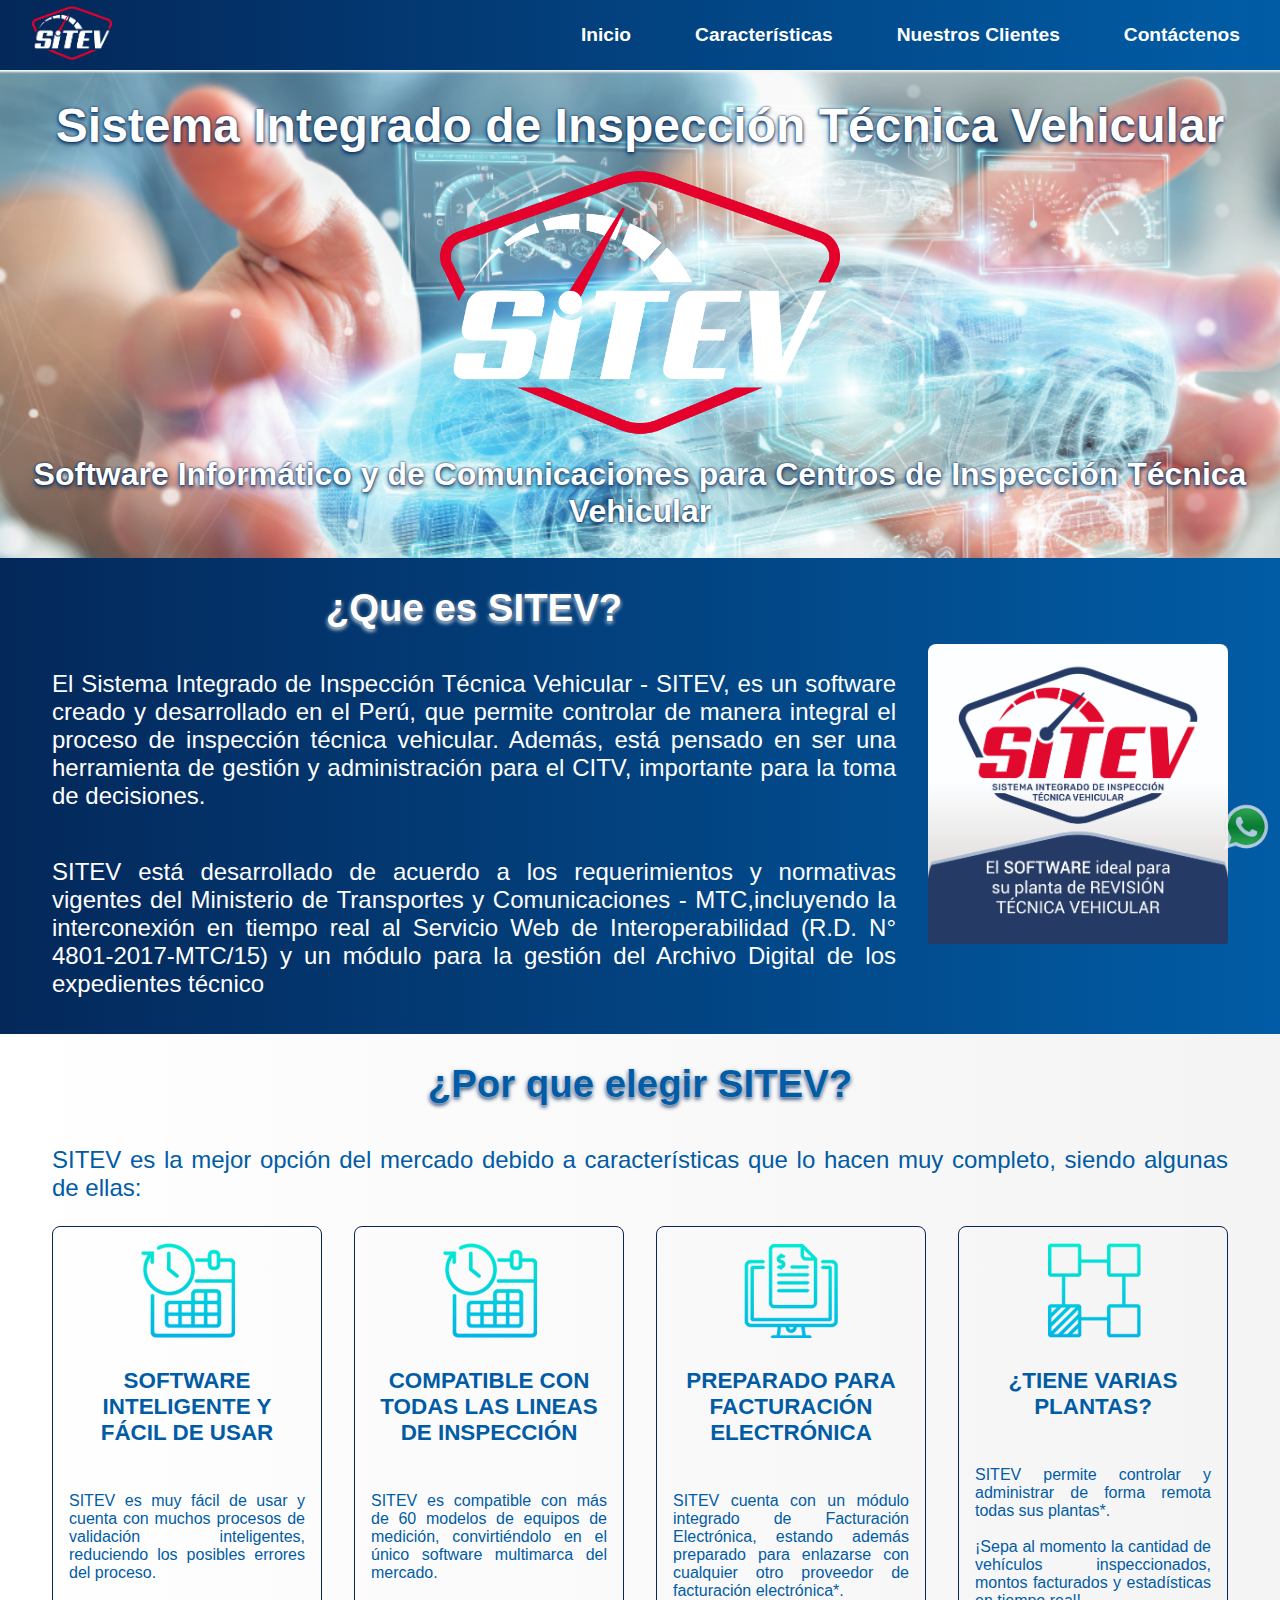
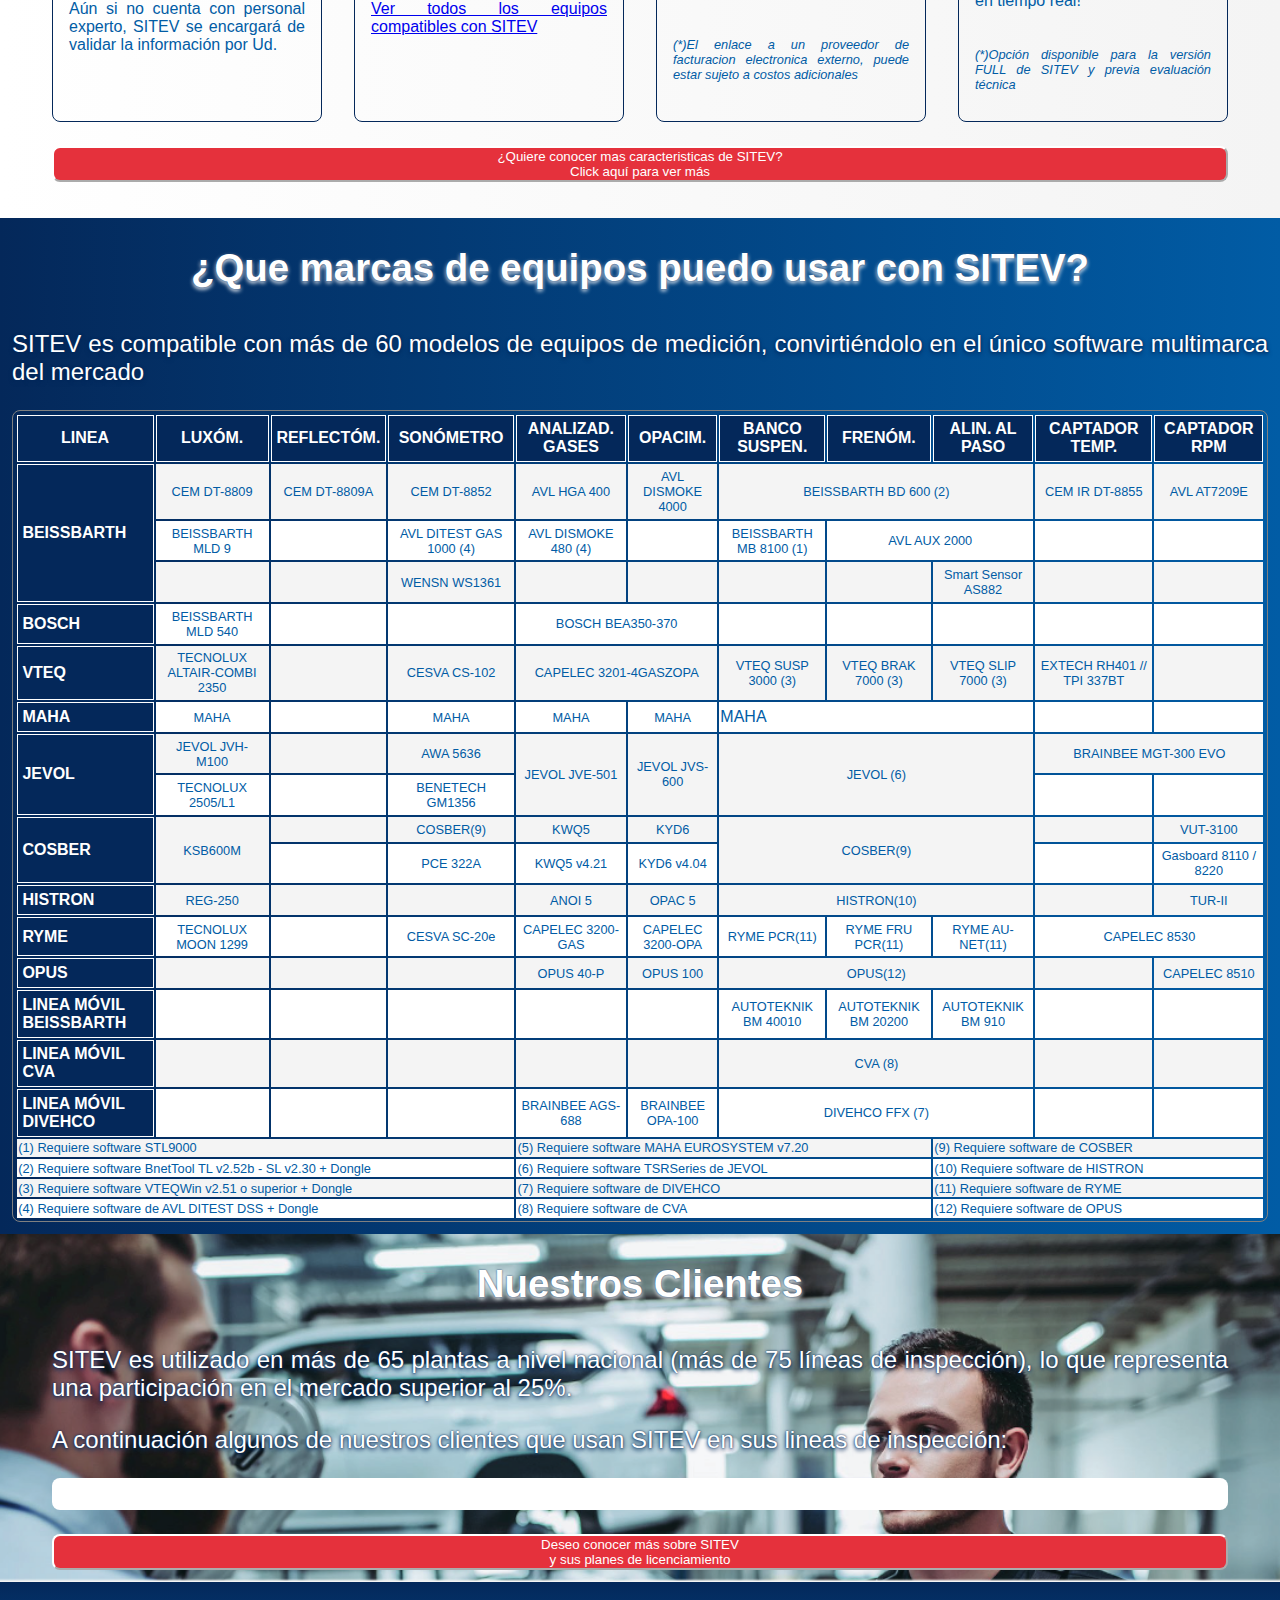
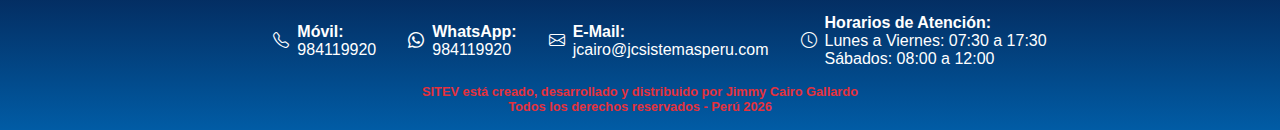
==== semana7/index.html @ de07afe6 "reto semana 7" ====
<!DOCTYPE html>
<html lang="es">
  <head>
    <meta charset="UTF-8" />
    <meta http-equiv="X-UA-Compatible" content="IE=edge" />
    <meta name="viewport" content="width=device-width, initial-scale=1.0" />
    <link href="https://cdn.jsdelivr.net/npm/bootstrap@5.1.3/dist/css/bootstrap.min.css" rel="stylesheet" integrity="sha384-1BmE4kWBq78iYhFldvKuhfTAU6auU8tT94WrHftjDbrCEXSU1oBoqyl2QvZ6jIW3" crossorigin="anonymous">
    <link rel="stylesheet" href="https://cdn.jsdelivr.net/npm/bootstrap-icons@1.8.1/font/bootstrap-icons.css">
    <link rel="stylesheet" href="./src/css/styles.css"/>
    <link rel="icon" type="image/jpg" href="./src/icons/icon_32x32.jpg">

    <!-- Primary Meta Tags -->
    <meta name="title" content="Sistema Integrado de Inspección Técnica Vehicular">
    <meta name="description" content="Sistema Informático y de Comunicaciones para Centros de Inspección Técnica">

    <!-- Open Graph / Facebook -->
    <meta property="og:type" content="website">
    <meta property="og:url" content="https://www.jcsistemasperu.com">
    <meta property="og:title" content="Sistema Integrado de Inspección Técnica Vehicular">
    <meta property="og:description" content="Sistema Informático y de Comunicaciones para Centros de Inspección Técnica">
    <meta property="og:image" content="https://www.jcsistemasperu.com/rsc/images/sitev_seo.jpg">

    <!-- Twitter -->
    <meta property="twitter:card" content="summary_large_image">
    <meta property="twitter:url" content="https://www.jcsistemasperu.com">
    <meta property="twitter:title" content="Sistema Integrado de Inspección Técnica Vehicular">
    <meta property="twitter:description" content="Sistema Informático y de Comunicaciones para Centros de Inspección Técnica">
    <meta property="twitter:image" content="https://www.jcsistemasperu.com/rsc/images/sitev_seo.jpg">

    <title>Sistema Integrado de Inspección Técnica Vehicular - SITEV</title>
  </head>
  
  <body class="body">
    <header class="header">
      <div class="header-container">
        <a href="#" class="header__logo-nav">
          <figure class="header__logo-container">
            <img src="./src/images/logo_sitev.png" class="header__logo"></img>
          </figure>
        </a>

        <ul class="header__menu-list" id="header__menu-list">
          <li class="header__menu-item">
            <a href="#main" class="header__menu-nav">Inicio</a>
          </li>
          <li class="header__menu-item">
            <a href="#features" class="header__menu-nav">Características</a>
          </li>
          <li class="header__menu-item">
            <a href="#clients" class="header__menu-nav">Nuestros Clientes</a>
          </li>
          <li class="header__menu-item">
            <a href="#contact" class="header__menu-nav" id="header__menu-item-contact">Contáctenos</a>
          </li>
        </ul>
      
        <div class="header__hamburger-icon" id="header__hamburger-icon">
          <span class="header__hamburger-bar"></span>
          <span class="header__hamburger-bar"></span>
          <span class="header__hamburger-bar"></span>
        </div>
      </div>
    </header>

    <main class="main" id="main">
      <div class="main-container">
        <h1 class="main__title">Sistema Integrado de Inspección Técnica Vehicular</h1>
        <figure class="main-image-container">
          <img src="./src/images/logo_sitev.png" class="main__image"></img>
        </figure>
        <h2 class="main__subtitle">Software Informático y de Comunicaciones para Centros de Inspección Técnica Vehicular</h2>
      </div>
      <div class="main-container2">
        <div class="main-container3">
          <div class="main-container-info">
            <h2 class="main__subtitle-info">¿Que es SITEV?</h2>
            <p class="main__details">
              El Sistema Integrado de Inspección Técnica Vehicular - SITEV, es un software creado y desarrollado en el Perú, que permite controlar de manera integral el proceso de inspección técnica vehicular. Además, está pensado en ser una herramienta de gestión y administración para el CITV, importante para la toma de decisiones.
            </p>
            <p class="main__details">
              SITEV está desarrollado de acuerdo a los requerimientos y normativas vigentes del Ministerio de Transportes y Comunicaciones - MTC,incluyendo la interconexión en tiempo real al Servicio Web de Interoperabilidad (R.D. N° 4801-2017-MTC/15) y un módulo para la gestión del Archivo Digital de los expedientes técnico
            </p>
          </div>
          <figure class="main-image-details-container">
            <img class="main__image-details" src="./src/images/s_WSP1.jpg">
          </figure>
        </div>
      </div>
    </main>

    <section class="features" id="features">
      <div class="features-container">
        <h2 class="features__subtitle">¿Por que elegir SITEV?</h2>
        <p class="features__details">SITEV es la mejor opción del mercado debido a características que lo hacen muy completo, siendo algunas de ellas:</p>

        <ul class="features__main-list">
          <li class="features__main-item">
            <img src="./src/images/icon_calc.png" alt="Facilidad de uso" class="features__main-item-image"/>
            <p class="features__main-title">
              SOFTWARE INTELIGENTE Y FÁCIL DE USAR
            </p>
            <p class="features__main-subtitle">
              SITEV es muy fácil de usar y cuenta con muchos procesos de validación inteligentes, reduciendo los posibles errores del proceso.
              <br>
              <br>
              Aún si no cuenta con personal experto, SITEV se encargará de validar la información por Ud.
            </p>
          </li>
          
          <li class="features__main-item">
            <img src="./src/images/icon_calc.png" alt="Multimarca" class="features__main-item-image"/>
            <p class="features__main-title">
              COMPATIBLE CON TODAS LAS LINEAS DE INSPECCIÓN
            </p>
            <p class="features__main-subtitle">
              SITEV es compatible con más de 60 modelos de equipos de medición, convirtiéndolo en el <span>único software multimarca del mercado.</span>
              <br>
              <br>
              <a href="#compatibility">Ver todos los equipos compatibles con SITEV</a>
            </p>
          </li>
            
          <li class="features__main-item">
            <img src="./src/images/icon_fe.png" alt="Preparado para Facturación Electrónica" class="features__main-item-image"/>
            <p class="features__main-title">
              PREPARADO PARA FACTURACIÓN ELECTRÓNICA
            </p>
            <p class="features__main-subtitle">
              SITEV cuenta con un módulo integrado de Facturación Electrónica, estando además preparado para enlazarse con cualquier otro proveedor de facturación electrónica*.
            </p>
            <p class="features__main-subtitle --cursive">
              (*)El enlace a un proveedor de facturacion electronica externo, puede estar sujeto a costos adicionales
            </p>
          </li>

          <li class="features__main-item">
            <img src="./src/images/icon-interconec.png" alt="Centralizacion de información" class="features__main-item-image"/>
            <p class="features__main-title">
              ¿TIENE VARIAS PLANTAS?
            </p>
            <p class="features__main-subtitle">
              SITEV permite controlar y administrar de forma remota todas sus plantas*.
              <br>
              <br>
              ¡Sepa al momento la cantidad de vehículos inspeccionados, montos facturados y estadísticas en tiempo real!
            </p>
            <p class="features__main-subtitle --cursive">
              (*)Opción disponible para la versión FULL de SITEV y previa evaluación técnica
            </p>
          </li>
        </ul>

        <button class="features__button-table-toggle toggle-trigger">
          ¿Quiere conocer mas caracteristicas de SITEV?
          <br>
          Click aquí para ver más
        </button>
        <div class="features-table-container hidden">
          <table class="features__table" id="features__table">
            <thead>
              <tr>
                <th scope="col" id="features#id" class="features__table-header --table-hidden-col" classtd="features__table-data --table-hidden-col" >Código</th>
                <th scope="col" id="features#feature" class="features__table-header" classtd="features__table-data">Características</th>
                <th scope="col" id="features#description" class="features__table-header" classtd="features__table-data">Detalles</th>
              </tr>
            </thead>
            <tbody id="tFeatures">
            </tbody>
          </table>
        </div>
      </div>
    </section>

    <section class="compatibility" id="compatibility">
      <div class="compatibility-container">
        <h2 class="compatibility__subtitle">¿Que marcas de equipos puedo usar con SITEV?</h2>
        <p class="compatibility__details">SITEV es compatible con más de 60 modelos de equipos de medición, convirtiéndolo en el <span>único software multimarca del mercado</span></p>
        <table class="compatibility__table">
          <thead class="compatibility__table-header">
            <tr>
              <th class="compatibility__table-header">LINEA</th>
              <th class="compatibility__table-header">LUXÓM.</th>
              <th class="compatibility__table-header">REFLECTÓM.</th>
              <th class="compatibility__table-header">SONÓMETRO</th>
              <th class="compatibility__table-header">ANALIZAD. GASES</th>
              <th class="compatibility__table-header">OPACIM.</th>
              <th class="compatibility__table-header">BANCO SUSPEN.</th>
              <th class="compatibility__table-header">FRENÓM.</th>
              <th class="compatibility__table-header">ALIN. AL PASO</th>
              <th class="compatibility__table-header">CAPTADOR TEMP.</th>
              <th class="compatibility__table-header">CAPTADOR RPM</th>
            </tr>
          </thead>
          <tbody>
            <tr class="compatibility__table-row">
              <th class="compatibility__table-header --vertical-header" rowspan="3">BEISSBARTH</th>
              <td class="compatibility__table-data">CEM DT-8809</td>
              <td class="compatibility__table-data">CEM DT-8809A</td>
              <td class="compatibility__table-data">CEM DT-8852</td>
              <td class="compatibility__table-data">AVL HGA 400</td>
              <td class="compatibility__table-data">AVL DISMOKE 4000</td>
              <td class="compatibility__table-data" colspan="3">BEISSBARTH BD 600 (2)</td>
              <td class="compatibility__table-data">CEM IR DT-8855</td>
              <td class="compatibility__table-data">AVL AT7209E</td>
            </tr>
            <tr class="compatibility__table-row">
              <td class="compatibility__table-data">BEISSBARTH MLD 9</td>
              <td class="compatibility__table-data"></td>
              <td class="compatibility__table-data">AVL DITEST GAS 1000 (4)</td>
              <td class="compatibility__table-data">AVL DISMOKE 480 (4)</td>
              <td class="compatibility__table-data"></td>
              <td class="compatibility__table-data">BEISSBARTH MB 8100 (1)</td>
              <td class="compatibility__table-data" colspan="2">AVL AUX 2000</td>
              <td></td>
              <td></td>
            </tr>
            <tr class="compatibility__table-row">
              <td class="compatibility__table-data"></td>
              <td class="compatibility__table-data"></td>
              <td class="compatibility__table-data">WENSN WS1361</td>
              <td class="compatibility__table-data"></td>
              <td class="compatibility__table-data"></td>
              <td class="compatibility__table-data"></td>
              <td class="compatibility__table-data"></td>
              <td class="compatibility__table-data">Smart Sensor AS882</td>
              <td class="compatibility__table-data"></td>
              <td></td>
            </tr>
            <tr class="compatibility__table-row">
              <th class="compatibility__table-header --vertical-header">BOSCH</th>
              <td class="compatibility__table-data">BEISSBARTH MLD 540</td>
              <td class="compatibility__table-data"></td>
              <td class="compatibility__table-data"></td>
              <td  class="compatibility__table-data" colspan="2">BOSCH BEA350-370</td>
              <td class="compatibility__table-data"></td>
              <td class="compatibility__table-data"></td>
              <td class="compatibility__table-data"></td>
              <td></td>
              <td></td>
            </tr>
            <tr class="compatibility__table-row">
              <th class="compatibility__table-header --vertical-header">VTEQ</th>
              <td class="compatibility__table-data">TECNOLUX ALTAIR-COMBI 2350</td>
              <td class="compatibility__table-data"></td>
              <td class="compatibility__table-data">CESVA CS-102</td>
              <td class="compatibility__table-data" colspan="2">CAPELEC 3201-4GASZOPA</td>
              <td class="compatibility__table-data">VTEQ SUSP 3000 (3)</td>
              <td class="compatibility__table-data">VTEQ BRAK 7000 (3)</td>
              <td class="compatibility__table-data">VTEQ SLIP 7000 (3)</td>
              <td class="compatibility__table-data">EXTECH RH401 // TPI 337BT</td>
              <td class="compatibility__table-data"></td>
            </tr>
            <tr class="compatibility__table-row">
              <th class="compatibility__table-header --vertical-header">MAHA</th>
              <td class="compatibility__table-data">MAHA</td>
              <td class="compatibility__table-data"></td>
              <td class="compatibility__table-data">MAHA</td>
              <td class="compatibility__table-data">MAHA</td>
              <td class="compatibility__table-data">MAHA</td>
              <td colspan="3">MAHA</td>
              <td class="compatibility__table-data"></td>
              <td class="compatibility__table-data"></td>
            </tr>
            <tr class="compatibility__table-row">
              <th class="compatibility__table-header --vertical-header"rowspan="2">JEVOL</th>
              <td class="compatibility__table-data">JEVOL JVH-M100</td>
              <td class="compatibility__table-data"></td>
              <td class="compatibility__table-data">AWA 5636</td>
              <td class="compatibility__table-data" rowspan="2">JEVOL JVE-501</td>
              <td class="compatibility__table-data" rowspan="2">JEVOL JVS-600</td>
              <td class="compatibility__table-data" rowspan="2" colspan="3">JEVOL (6)</td>
              <td class="compatibility__table-data" colspan="2">BRAINBEE MGT-300 EVO</td>
            </tr>
            <tr class="compatibility__table-row">
              <td class="compatibility__table-data">TECNOLUX 2505/L1</td>
              <td class="compatibility__table-data"></td>
              <td class="compatibility__table-data">BENETECH GM1356</td>
              <td class="compatibility__table-data"></td>
              <td class="compatibility__table-data"></td>
            </tr>
            <tr class="compatibility__table-row">
              <th class="compatibility__table-header --vertical-header" rowspan="2">COSBER</th>
              <td class="compatibility__table-data" rowspan="2">KSB600M</td>
              <td class="compatibility__table-data"></td>
              <td class="compatibility__table-data">COSBER(9)</td>
              <td class="compatibility__table-data">KWQ5</td>
              <td class="compatibility__table-data">KYD6</td>
              <td class="compatibility__table-data" rowspan="2" colspan="3">COSBER(9)</td>
              <td class="compatibility__table-data"></td>
              <td class="compatibility__table-data">VUT-3100</td>
            </tr>
            <tr class="compatibility__table-row">
              <td class="compatibility__table-data"></td>
              <td class="compatibility__table-data">PCE 322A</td>
              <td class="compatibility__table-data">KWQ5 v4.21</td>
              <td class="compatibility__table-data">KYD6 v4.04</td>
              <td class="compatibility__table-data"></td>
              <td class="compatibility__table-data">Gasboard 8110 / 8220</td>
            </tr>
            <tr class="compatibility__table-row">
              <th class="compatibility__table-header --vertical-header">HISTRON</th>
              <td class="compatibility__table-data">REG-250</td>
              <td class="compatibility__table-data"></td>
              <td class="compatibility__table-data"></td>
              <td class="compatibility__table-data">ANOI 5</td>
              <td class="compatibility__table-data">OPAC 5</td>
              <td class="compatibility__table-data" colspan="3">HISTRON(10)</td>
              <td class="compatibility__table-data"></td>
              <td class="compatibility__table-data">TUR-II</td>
            </tr>
            <tr class="compatibility__table-row">
              <th class="compatibility__table-header --vertical-header">RYME</th>
              <td class="compatibility__table-data">TECNOLUX MOON 1299</td>
              <td class="compatibility__table-data"></td>
              <td class="compatibility__table-data">CESVA SC-20e</td>
              <td class="compatibility__table-data">CAPELEC 3200-GAS</td>
              <td class="compatibility__table-data">CAPELEC 3200-OPA</td>
              <td class="compatibility__table-data">RYME PCR(11)</td>
              <td class="compatibility__table-data">RYME FRU PCR(11)</td>
              <td class="compatibility__table-data">RYME AU-NET(11)</td>
              <td class="compatibility__table-data" colspan="2">CAPELEC 8530</td>
            </tr>
            <tr class="compatibility__table-row">
              <th class="compatibility__table-header --vertical-header">OPUS</th>
              <td class="compatibility__table-data"></td>
              <td class="compatibility__table-data"></td>
              <td class="compatibility__table-data"></td>
              <td class="compatibility__table-data">OPUS 40-P</td>
              <td class="compatibility__table-data">OPUS 100</td>
              <td class="compatibility__table-data" colspan="3">OPUS(12)</td>
              <td class="compatibility__table-data"></td>
              <td class="compatibility__table-data">CAPELEC 8510</td>
            </tr>
            <tr class="compatibility__table-row">
              <th class="compatibility__table-header --vertical-header">LINEA MÓVIL BEISSBARTH</th>
              <td class="compatibility__table-data"></td>
              <td class="compatibility__table-data"></td>
              <td class="compatibility__table-data"></td>
              <td class="compatibility__table-data"></td>
              <td class="compatibility__table-data"></td>
              <td class="compatibility__table-data">AUTOTEKNIK BM 40010</td>
              <td class="compatibility__table-data">AUTOTEKNIK BM 20200</td>
              <td class="compatibility__table-data">AUTOTEKNIK BM 910</td>
              <td class="compatibility__table-data"></td>
              <td class="compatibility__table-data"></td>
            </tr>
            <tr class="compatibility__table-row">
              <th class="compatibility__table-header --vertical-header">LINEA MÓVIL CVA</th>
              <td class="compatibility__table-data"></td>
              <td class="compatibility__table-data"></td>
              <td class="compatibility__table-data"></td>
              <td class="compatibility__table-data"></td>
              <td class="compatibility__table-data"></td>
              <td class="compatibility__table-data" colspan="3">CVA (8)</td>
              <td class="compatibility__table-data"></td>
              <td class="compatibility__table-data"></td>
            </tr>
            <tr class="compatibility__table-row">
              <th class="compatibility__table-header --vertical-header">LINEA MÓVIL DIVEHCO</th>
              <td class="compatibility__table-data"></td>
              <td class="compatibility__table-data"></td>
              <td class="compatibility__table-data"></td>
              <td class="compatibility__table-data">BRAINBEE AGS-688</td>
              <td class="compatibility__table-data">BRAINBEE OPA-100</td>
              <td class="compatibility__table-data" colspan="3">DIVEHCO FFX (7)</td>
              <td class="compatibility__table-data"></td>
              <td class="compatibility__table-data"></td>
            </tr>
            <tr class="compatibility__table-row">
              <td class="compatibility__table-data --requisites" colspan="4">(1) Requiere software STL9000</td>
              <td class="compatibility__table-data --requisites" colspan="4">(5) Requiere software MAHA EUROSYSTEM v7.20</td>
              <td class="compatibility__table-data --requisites" colspan="3">(9) Requiere software de COSBER</td>
            </tr>
            <tr class="compatibility__table-row">
              <td class="compatibility__table-data --requisites" colspan="4">(2) Requiere software BnetTool TL v2.52b - SL v2.30 + Dongle</td>
              <td class="compatibility__table-data --requisites" colspan="4">(6) Requiere software TSRSeries de JEVOL</td>
              <td class="compatibility__table-data --requisites" colspan="3">(10) Requiere software de HISTRON</td>
            </tr>
            <tr class="compatibility__table-row">
              <td class="compatibility__table-data --requisites" colspan="4">(3) Requiere software VTEQWin v2.51 o superior + Dongle</td>
              <td class="compatibility__table-data --requisites" colspan="4">(7) Requiere software de DIVEHCO</td>
              <td class="compatibility__table-data --requisites" colspan="3">(11) Requiere software de RYME</td>
            </tr>
            <tr class="compatibility__table-row">
              <td class="compatibility__table-data --requisites" colspan="4">(4) Requiere software de AVL DITEST DSS + Dongle</td>
              <td class="compatibility__table-data --requisites" colspan="4">(8) Requiere software de CVA</td>
              <td class="compatibility__table-data --requisites" colspan="3">(12) Requiere software de OPUS</td>
            </tr>
          </tbody>
        </table>
      </div>
    </section>

    <section class="clients" id="clients">
      <div class="clients-container">
        <div class="clients-container2">
          <h2 class="clients__subtitle">Nuestros Clientes</h2>
          <p class="clients__details">
            SITEV es utilizado en más de 65 plantas a nivel nacional (más de 75 líneas de inspección), lo que representa una participación en el mercado superior al 25%.
          </p>
          <p class="clients__details">
            A continuación algunos de nuestros clientes que usan SITEV en sus lineas de inspección:
          </p>
          <div class="clients-gallery-container" id="clients-gallery-container">
          </div>
          <button class="clients__button-contact" id="clients__button-contact">
            Deseo conocer más sobre SITEV
            <br>
            y sus planes de licenciamiento
          </button>
  
        </div>
      </div>
    </section>

    <section class="contact hidden">
      <div class="contact-container">
        <h2 class="contact__subtitle">Contáctenos</h2>
        <p class="contact__details">
          Déjenos sus datos y nos pondremos en contacto con Ud.
        </p>
        
        <div class="contact-inputs-container">
          <div class="input-container col-12">
            <input type="text" class="form-control" id="0_name" placeholder="Nombre" required/>
            <label for="0_name">Nombre</label>
          </div>

          <div class="input-container col-12">
            <input type="text" class="form-control" id="0_raz_soc" placeholder="Razón Social" required/>
            <label for="0_raz_soc">Razón Social del CITV</label>
          </div>

          <div class="input-container col-6">
            <input type="number" class="form-control" id="0_phone" placeholder="Teléfono" required/>
            <label for="0_phone">Télefono</label>
          </div>

          <div class="input-container col-6">
            <input type="email" class="form-control" id="0_mail" placeholder="Correo Electrónico" required/>
            <label for="0_mail">Correo Electrónico</label>
          </div>

          <div class="input-container col-12">
            <textarea rows="5" cols="60" class="form-control" id="0_msg" placeholder="Escriba su consulta" required></textarea>
          </div>

          <button class="contact__button-send" id="contact__button-send">Enviar</button>
          <button class="contact__button-cancel" id="contact__button-cancel">Volver</button>
        </div>
      </div>
    </section>

    <footer class="footer">
      <div class="footer-container">
        <ul class="footer__contact-list">
          
          <li class="footer__contact-item">
            <i class="bi bi-telephone"></i>
            <div class="footer__contact-container">
              <span class="footer__contact-title">Móvil:</span>
              <a href="tel:+51984119920" class="footer__contact-value">984119920</a>
            </div>
          </li>

          <li class="footer__contact-item">
            <i class="bi bi-whatsapp"></i>
            <div class="footer__contact-container">
              <span class="footer__contact-title">WhatsApp:</span>
              <a href="" id="footer__contact-wsp" class="footer__contact-value">984119920</a>
            </div>
          </li>

          <li class="footer__contact-item">
            <i class="bi bi-envelope"></i>
            <div class="footer__contact-container">
              <span class="footer__contact-title">E-Mail:</span>
              <a href="mailto:jcairo@jcsistemasperu.com" class="footer__contact-value">jcairo@jcsistemasperu.com</a>
            </div>
          </li>

          <li class="footer__contact-item">
            <i class="bi bi-clock"></i>
            <div class="footer__contact-container">
              <span class="footer__contact-title">Horarios de Atención:</span>
              <span class="footer__contact-value">Lunes a Viernes: 07:30 a 17:30<br>Sábados: 08:00 a 12:00</span>
            </div>
          </li>

        </ul>

        <div class="footer-copyright-container">
          <span class="footer__copyright-info">SITEV está creado, desarrollado y distribuido por Jimmy Cairo Gallardo</span>
          <span class="footer__copyright-date"></span>
        </div>
      </div>
    </footer>

    <i class="contact-whatsApp-container" id="contact-whatsApp-icon">
      <img src="src/icons/ico-wsp.png" class="contact-whatsApp-icon" alt="up-arrow"/>
    </i>

    <script src="src/js/app.js" type="module"></script>
  </body>
</html>
---- semana7/src/css/styles.css ----
@import url('contact.css');

:root {
  --bold-font: 700;
  --primary-font-color: #fff;
  --secondary-font-color: rgb(1,92,165);
  --primary-title-font-color: #0652dd;
  --secondary-title-font-color: rgb(229,49,60);
  
  --primary-background-color: rgb(4,40,90);
  --primary-background-color-gradient: rgb(1,92,165);
  
  --secondary-background-color:#fff;
  --secondary-background-color-gradient:#f4f4f4;

  --font-size: 2rem;
  --transition: 0.25s ease-in;
  --max-section-width: 1200px;

  --main-background-image: url('../images/bg_1.png');
  --clients-background-image: url('../images/img_clientes.png');
  --contact-blackgroud-image: url('../images/contact_us.jpg');
}

@keyframes rightStart {
  0% {
      transform: translateX(90%);
  }
  
  100%{
      transform: translateX(0);;
  }
}

@keyframes leftStart {
  0% {
      transform: translateX(-90%);
  }
  
  100%{
      transform: translateX(0);;
  }
}

@keyframes popUp {
  0% {
      transform: scale(0.3);
      opacity: 0;
  }

  100%{
      transform: scale (1);
      opacity: 1;
  }
}

@keyframes popUpReverse {
  0% {
      transform: scale(1);
      opacity: 1;
  }

  100%{
      transform: scale (0.3);
      opacity: 0;
  }
}

html {
  scroll-behavior: smooth;
}
.body {
  font-family: sans-serif;
  margin: 0;
}

.header {
  background: linear-gradient(to right, var(--primary-background-color),var(--primary-background-color-gradient));
  position: sticky;
  top: 0;
  left: 0;
  z-index: 1;
  box-shadow: 
    0 0 0.0625rem 0.0625rem var(--secondary-background-color-gradient),
    0 0 0.125rem 0.125rem var(--secondary-background-color-gradient);
}

.header-container {
  background: linear-gradient(to right, var(--primary-background-color),var(--primary-background-color-gradient));
  display: flex;
  justify-content: space-between;
  align-items: center;
  margin: auto 2rem;
}

.header__logo-container{
  margin: 0;
  width: 80px;
  overflow: hidden;
}

.header__logo{
  width: 100%;
}

.header__menu-list {
  display: flex;
  justify-content: space-between;
  align-items: center;
  gap: 3rem;
  margin-top: 1rem;
}

.header__menu-item {
  list-style-type: none;
  padding: 0.5rem 0.5rem;
}

.header__menu-nav {
  text-decoration: none;
  font-weight: var(--bold-font);
  font-size: calc(var(--font-size)*0.6);
  color: var(--primary-font-color);
  transition: var(--transition);
}

.header__menu-nav:hover{
  color: var(--secondary-title-font-color);
  text-shadow: 
    0 0 0.125rem var(--primary-title-font-color),
    0 0.125rem 0.125rem var(--secondary-title-font-color);
} 

.header__hamburger-icon {
  display: none;
}

.header__hamburger-bar {
  background: var(--primary-font-color);
  display: block;
  width: 30px;
  height: 4px;
  margin: 6px auto;
  transition: var(--transition);
}

.main-container {
  background: var(--main-background-image) no-repeat;
  background-size: cover;
  display: flex;
  flex-direction: column;
  justify-content: center;
  align-items: center;
  margin: 0 auto;
  padding: 0.75rem;
  box-sizing: border-box;
  min-height: 40vh;
}

.main__title{
  animation: rightStart 1.5s ease-in-out 0s;
  padding: 1rem;
  text-align: center;
  margin: 0;
  color: var(--primary-font-color);
  font-size: calc(var(--font-size)*1.5);
  text-shadow: 
    0 0 0.125rem var(--primary-background-color),
    0 0.125rem 0.25rem var(--primary-background-color);
}

.main__subtitle{
  animation: leftStart 1.5s ease-in-out 0s;
  text-align: center;
  margin: 1rem 0;
  color: var(--primary-font-color);
  font-size: var(--font-size);
  text-shadow: 
    0 0 0.125rem var(--primary-background-color),
    0 0.125rem 0.25rem var(--primary-background-color);
}

.main__subtitle-info{
  animation: rightStart 1.8s ease-in-out 0s;
  text-align: center;
  margin: 1rem 0;
  color: var(--primary-font-color);
  font-size: calc(var(--font-size)*1.2);
  text-shadow: 
    0 0 0.125rem var(--primary-background-color),
    0 0.125rem 0.25rem var(--secondary-background-color);
}

.main-container2 {
  background: linear-gradient(to right, var(--primary-background-color),var(--primary-background-color-gradient));
}

.main-container3{
  display: flex;
  justify-content: center;
  align-items: center;
  max-width: var(--max-section-width);
  margin: 0 auto;
  padding: 0.75rem;
  box-sizing: border-box;
  gap: 2rem;
}

.main-image-details-container{
  margin: 0;
  max-width: 300px;
  overflow: hidden;
  border-radius: 0.5rem;
}

.main__image-details{
  width: 100%;
  animation: rightStart 1.5s ease-in-out 0s;
}

.main-container-info {
  display: flex;
  flex-direction: column;
  justify-content: center;
  align-items: center;
}

.main__details{
  padding: 0;
  color: var(--primary-font-color);
  font-size: calc(var(--font-size)*0.75);
  text-align: justify;
}

.main-image-container{
  animation: popUp 2s ease-in-out 0s;
  margin: 0;
  max-width: 400px;
  overflow: hidden;
}

.main__image{
  width: 100%;
}

.features {
  background: linear-gradient(to right, var(--secondary-background-color),var(--secondary-background-color-gradient));
}

.features-container {
  display: flex;
  flex-direction: column;
  justify-content: center;
  gap: 1.5rem;
  margin: 0 auto;
  max-width: var(--max-section-width);
  padding: 0.75rem;
  box-sizing: border-box;
}

.features__subtitle{
  animation: rightStart 3s ease-in-out 0s;
  text-align: center;
  margin: 1rem 0;
  color: var(--secondary-font-color);
  font-size: calc(var(--font-size)*1.2);
  text-shadow: 
    0 0 0.125rem var(--secondary-background-color),
    0 0.125rem 0.25rem var(--primary-background-color);
}

.features__details{
  margin: 0;
  padding: 0;
  color: var(--secondary-font-color);
  font-size: calc(var(--font-size)*0.75);
  text-align: justify;
}

.features__main-list{
  display: flex;
  list-style-type: none;
  margin: 0;
  padding: 0;
  gap: 2rem;
}

.features__main-item-image{
  max-width: 100px;
}

.features__main-item{
  display: flex;
  flex-direction: column;
  align-items: center;
  color: var(--secondary-font-color);
  font-size: calc(var(--font-size)*0.5);
  gap: 0.5rem;
  border: 1px solid var(--primary-background-color);
  width: 33%;
  padding: 1rem;
  border-radius: 0.5rem;
  transition: var(--transition);
  cursor: pointer;
}

.features__main-item:hover {
  background: linear-gradient(var(--primary-background-color), var(--primary-background-color-gradient));
  color: var(--primary-font-color);
  transform: scale(1.05);
  box-shadow: 
    0 0 0.125rem 0.125rem var(--primary-background-color),
    0 0 0.25rem 0.25rem var(--primary-background-color);
}

.features__main-title{
  text-align: center;
  font-weight: var(--bold-font);
  font-size: calc(var(--font-size)*0.7);
  color: var(--secondary-font-color);
}

.features__main-item:hover .features__main-title {
  color: var(--primary-font-color);
}

.features__main-subtitle{
  text-align: justify;
}

.features__main-subtitle.--cursive{
  font-size: calc(var(--font-size)*0.4);
  font-style: oblique;
}

.features__button-table-toggle{
  color: var(--primary-font-color);
  background-color: var(--secondary-title-font-color);
  border-radius: 0.5rem;
  transition: var(--transition);
  border-color:var(--primary-font-color);
}

.features__button-table-toggle:hover{
  color: var(--secondary-title-font-color);
  background-color: var(--primary-font-color);
  box-shadow: 0 0.125rem 0.125rem 0 var(--secondary-title-font-color);
}

.features__table{
  border-style: solid;
  border-width: 1px;
  border-radius: 0.5rem;
  font-size: calc(var(--font-size)*0.6);
  padding: 0.1rem;
  /*background: linear-gradient(to right, var(--secondary-background-color),var(--secondary-background-color-gradient));*/
  margin: 0;
}

.--table-hidden-col:nth-of-type(1){
  display: none;  
}

.features-table-container {
  max-height: 150vh;
  overflow: hidden;
  transition: max-height var(--transition);
}

.features-table-container.hidden {
  max-height: 0;
  overflow: hidden;
  transition: max-height 0.5s var(--transition);
}

.features__table-header{
  color: var(--primary-font-color);
  background: var(--primary-background-color);
  padding: 1rem;
  text-align: center;
}

.features__table-row:nth-child(1n) {
  color: var(--secondary-font-color);
  background: var(--secondary-background-color-gradient);
}

.features__table-row:nth-child(2n) {
  color: var(--secondary-font-color);
  background: var(--secondary-background-color);
}

.features__table-data{
  padding: 0.5rem;
  text-align: justify;
}

.compatibility{
  background: linear-gradient(to right, var(--primary-background-color),var(--primary-background-color-gradient));
}

.compatibility-container {
  display: flex;
  flex-direction: column;
  justify-content: center;
  gap: 1.5rem;
  margin: 0 auto;
  max-width: calc(var(--max-section-width)*1.3);
  padding: 0.75rem;
  box-sizing: border-box;
}

.compatibility__subtitle{
  animation: leftStart 5s ease-in-out 0s;
  text-align: center;
  margin: 1rem 0;
  color: var(--primary-font-color);
  font-size: calc(var(--font-size)*1.2);
  text-shadow: 
    0 0 0.125rem var(--primary-background-color),
    0 0.125rem 0.25rem var(--secondary-background-color);
}

.compatibility__details{
  margin: 0;
  padding: 0;
  color: var(--primary-font-color);
  font-size: calc(var(--font-size)*0.75);
  text-align: justify;
  text-shadow: 
    0 0 0.125rem var(--primary-background-color),
    0 0.125rem 0.25rem var(--primary-background-color);
}

.compatibility__table{
  border-style: solid;
  border-width: 1px;
  border-radius: 0.5rem;
  padding: 0.1rem;
  /*background: linear-gradient(to right, var(--secondary-background-color),var(--secondary-background-color-gradient));*/
  margin: 0;
}

.compatibility__table-header{
  color: var(--primary-font-color);
  background: var(--primary-background-color);
  padding: 0.3rem;
  text-align: center;
  font-size: calc(var(--font-size)*0.5);
  border: solid var(--primary-font-color) 1px;
}

.compatibility__table-header.--vertical-header{
  text-align: left;
}

.compatibility__table-row:nth-child(1n) {
  color: var(--secondary-font-color);
  background: var(--secondary-background-color-gradient);
}

.compatibility__table-row:nth-child(2n) {
  color: var(--secondary-font-color);
  background: var(--secondary-background-color);
}

.compatibility__table-data{
  padding: 0.3rem;
  text-align: center;
  font-size: calc(var(--font-size)*0.4);
}

.compatibility__table-data.--requisites{
  font-size: calc(var(--font-size)*0.4);
  padding: 0.1rem;
  text-align: left;
}

.clients-container {
  display: flex;
  flex-direction: column;
  background: var(--clients-background-image) no-repeat;
  background-size: cover;
}

.clients-container2 {
  display: flex;
  flex-direction: column;
  justify-content: center;
  gap: 1.5rem;
  margin: 0 auto;
  max-width: var(--max-section-width);
  padding: 0.75rem;
  box-sizing: border-box;
}

.clients__subtitle{
  animation: leftStart 5s ease-in-out 0s;
  text-align: center;
  margin: 1rem 0;
  color: var(--primary-font-color);
  font-size: calc(var(--font-size)*1.2);
  text-shadow: 
    0 0 0.125rem var(--primary-background-color),
    0 0.125rem 0.25rem var(--secondary-background-color);
}

.clients__details{
  margin: 0;
  padding: 0;
  color: var(--primary-font-color);
  font-size: calc(var(--font-size)*0.75);
  text-align: justify;
  text-shadow: 
    0 0 0.125rem var(--primary-background-color),
    0 0.125rem 0.25rem var(--primary-background-color);
}

.clients-gallery-container{
  background: var(--secondary-background-color);
  display: grid;
  grid-template-columns: repeat(auto-fit, min(100%, 120px));
  justify-content: center;
  margin: 0;
  padding: 1rem 1rem;
  gap: 1.2rem;
  box-sizing: border-box;
  cursor: pointer;
  border-radius: 0.5rem;
}

.clients__gallery-image-container{
  margin: 0;
  display: flex;
  align-items: center;
  transition: var(--transition);
  box-sizing: border-box;
  border-radius: 0.5rem;
  overflow: hidden;
}

.clients__gallery-image{
  width: 100%;
}

.clients__gallery-image-container:hover, .clients__gallery-image-container.hover {
  transform: scale(1.2);
  box-shadow: 
    0 0 0 0.0625rem var(--primary-background-color-gradient),
    0 0 0.125rem 0.125rem var(--primary-background-color-gradient);
}

.clients__info-container{
  display: none;
  position: absolute;
  border-radius: 0.5rem;
  font-size: calc(var(--font-size)*0.5);
  color: var(--primary-font-color);
  background: var(--primary-background-color);
  transition: var(--transition);
  padding: 0.5rem;
    box-shadow: 
    0 0 0 0.0625rem var(--primary-background-color-gradient),
    0 0 0.125rem 0.125rem var(--primary-background-color-gradient);
}

.clients__gallery-image-container:hover ~ .clients__info-container {
  display: flex;
}

.clients__button-contact{
  color: var(--primary-font-color);
  background-color: var(--secondary-title-font-color);
  border-radius: 0.5rem;
  transition: var(--transition);
  border-color:var(--primary-font-color);
}

.clients__button-contact:hover{
  color: var(--secondary-title-font-color);
  background-color: var(--primary-font-color);
  box-shadow: 0 0.125rem 0.125rem 0 var(--secondary-title-font-color);
}

.contact {
  display: flex;
  background: var(--contact-blackgroud-image) no-repeat;    
  background-size: cover;
  position: absolute;
  left: 0;
  width: 100%;
  height: 100%;
  animation: popUp 1s ease-in-out 0s;
}

.contact.hidden {
  display: none;
}

.contact-container {
  display: flex;
  flex-direction: column;
  justify-content: center;
  margin: 0 auto;
  max-width: var(--max-section-width);
  padding: 0.75rem;
  box-sizing: border-box;
}

.contact__subtitle{
  animation: leftStart 1.5s ease-in-out 0s;
  text-align: center;
  margin: 1rem 0;
  color: var(--primary-font-color);
  font-size: var(--font-size);
  text-shadow: 
    0 0 0.125rem var(--primary-background-color),
    0 0.125rem 0.25rem var(--primary-background-color);
}

.contact__details{
  padding: 0;
  color: var(--primary-font-color);
  font-size: calc(var(--font-size)*0.75);
  text-align: justify;
  text-shadow: 
    0 0 0.125rem var(--primary-background-color),
    0 0.125rem 0.25rem var(--primary-background-color);
}

.contact-inputs-container{
  display: flex;
  width: 100%;
  margin-right: auto;
  margin-left: auto;
  flex-wrap: wrap;
}

.contact__button-send {
  color: var(--primary-font-color);
  background: linear-gradient(var(--primary-background-color),var(--primary-background-color-gradient));
  border-radius: 0.5rem;
  transition: var(--transition);
  width: 100px;
  height: 40px;
}

.contact__button-send:hover {
  background: linear-gradient(var(--primary-background-color-gradient),var(--primary-background-color));
}


.contact__button-cancel{
  color: var(--secondary-title-font-color);
  border-radius: 0.5rem;
  background-color: var(--primary-font-color);
  transition: var(--transition);
  border-color:var(--primary-font-color);
  width: 100px;
  height: 40px;
}

.contact__button-cancel:hover{
  color: var(--primary-font-color);
  background-color: var(--secondary-title-font-color);
  box-shadow: 0 0.125rem 0.125rem 0 var(--secondary-title-font-color);
}



.footer {
  background: linear-gradient(to bottom, var(--primary-background-color),var(--primary-background-color-gradient));
}

.footer-container{
  display: flex;
  flex-direction: column;
  align-items: center;
  padding: 1rem;
    box-shadow: 
    0 0 0.0625rem 0.0625rem var(--secondary-background-color-gradient),
    0 0 0.125rem 0.125rem var(--secondary-background-color-gradient);
}

.footer__contact-list{
  display: flex;
  gap: 2rem;
  list-style-type: none;
}

.footer__contact-item{
  display: flex;
  align-items: center;
  font-size: calc(var(--font-size)*0.5);
  color: var(--primary-font-color);
  gap: 0.5rem;  
}

.footer__contact-container{
  display: flex;
  flex-direction: column;
}

.footer__contact-title{
  font-weight: var(--bold-font);  
}

.footer__contact-value{
  color: var(--primary-font-color);
  text-decoration: none;
}

.footer__contact-value:hover{
  color: var(--primary-font-color);
  text-shadow: 
    0 0 0.125rem var(--secondary-font-color),
    0 0.125rem 0.25rem var(--primary-font-color);
}


.footer-copyright-container{
  display: flex;
  flex-direction: column;
}

.footer__copyright-info{
  text-align: center;
  font-size: calc(var(--font-size)*0.4);
  color: var(--secondary-title-font-color);
  font-weight: var(--bold-font);
}

.footer__copyright-date{
  text-align: center;
  font-size: calc(var(--font-size)*0.4);
  color: var(--secondary-title-font-color);
  font-weight: var(--bold-font);
}

.contact-whatsApp-container {
  position: fixed;
  right: 0.8%;
  bottom: 5%;
  cursor: pointer;
  transition: var(--transition);
  opacity: 0.7;
}

.contact-whatsApp-icon {
  width: 3rem;
  height: 3rem;
}

.contact-whatsApp-container:hover {
  transform: scale(1.2);
  opacity: 1;
}

@media screen and (max-width: 870px) {
  .header-container{
    padding: 0.5rem;
  }

  .header__hamburger-icon {
    display: block;
    cursor: pointer;
  }

  .header__menu-list {
    background: linear-gradient(to right, var(--primary-background-color),var(--primary-background-color-gradient));
    flex-direction: column;
    position: fixed;
    left: 100%;
    top: 5rem;
    width: 100%;
    text-align: center;
    transition: var(--transition);
    height: 100vh;
    gap: 0;
    margin-top: 0;
    justify-content: center;
  }

  .header__menu-list.active {
    left: 0px;
   }

  .header__menu-item {
    margin: 1rem 0;
  }

  .header__hamburger-icon.active .header__hamburger-bar:nth-child(2) {
    opacity: 0;
  }

  .header__hamburger-icon.active .header__hamburger-bar:nth-child(1) {
    transform: translateY(10px) rotate(45deg);
  }

  .header__hamburger-icon.active .header__hamburger-bar:nth-child(3) {
    transform: translateY(-10px) rotate(-45deg);
  }

  .main__title{
    font-size: var(--font-size);
  }
  
  .main__subtitle{
    font-size: calc(var(--font-size)*0.7);
  }

  .main__subtitle-info{
    font-size: var(--font-size);
  }

  .main-container {
    min-height: 20vh;
  }

  .main-container-info{
    padding: 1rem;
  }

  .main-container3{
    flex-direction: column;
  }

  .main-image-details-container{
    max-width: 200px
  }

  .main__details{
    font-size: calc(var(--font-size)*0.6);
  }
  
  .features-container{
    padding: 1rem;
  }

  .features__subtitle{
    font-size: var(--font-size);
  }

  .features__details{
    font-size: calc(var(--font-size)*0.6);
  }

  .features__table{
    font-size: calc(var(--font-size)*0.45);
  }

  .clients-container{
    padding: 1rem;
  }

  .clients__details{
    font-size: calc(var(--font-size)*0.6);
  }
  
  .clients__subtitle{
    font-size: var(--font-size);
  }

  .clients__info-container{
    font-size: calc(var(--font-size)*0.3);
  }

  .clients-gallery-container{
    grid-template-columns: repeat(auto-fit, min(100%, 90px));
  }

  .features__main-title{
    font-size: calc(var(--font-size)*0.6);
  }
 
  .features__main-list{
    flex-direction: column;
  }

  .features__main-item {
    width: 100%;
  }

  .features__main-item:hover {
    transform: scale(1);
  }

  .contact__details{
    font-size: calc(var(--font-size)*0.6);
  }
  
  .contact__subtitle{
    font-size: var(--font-size);
  }

  .footer__contact-list{
    flex-direction: column;
    gap: 0.75rem;
  }
}
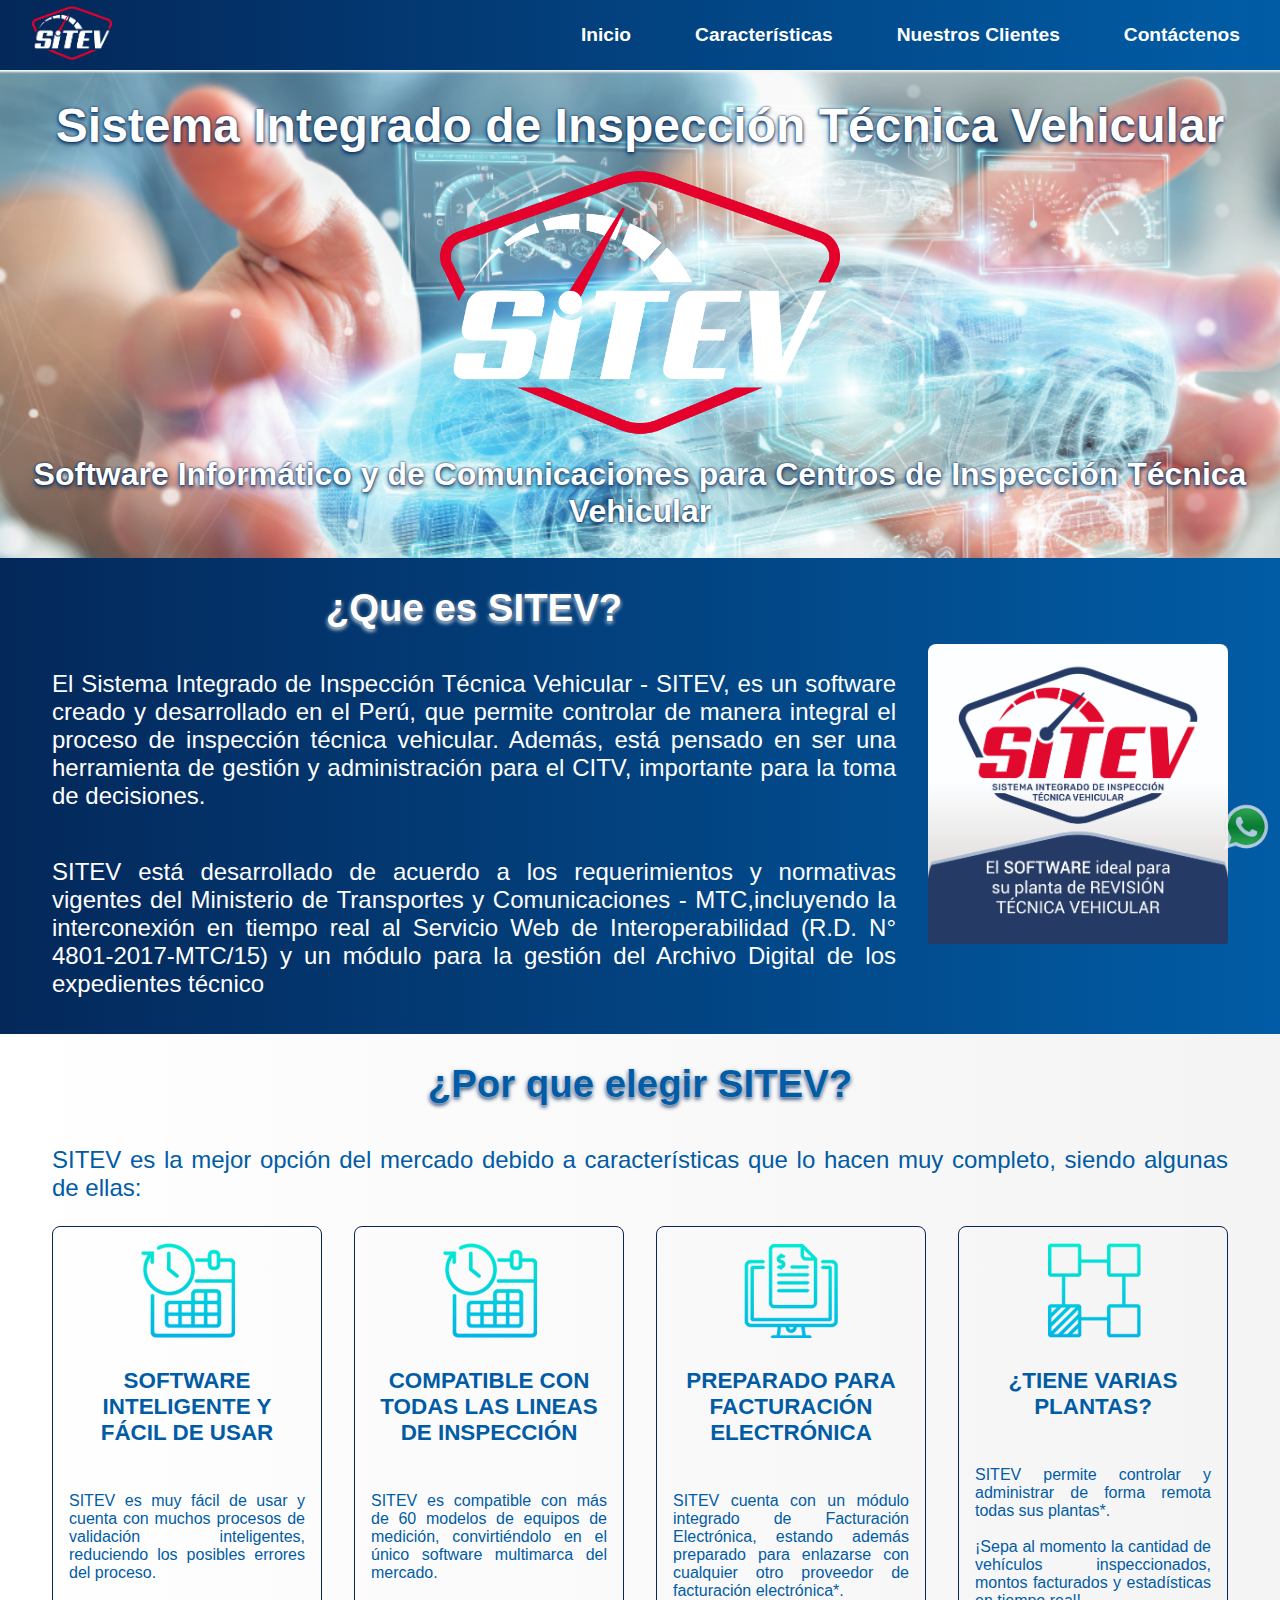
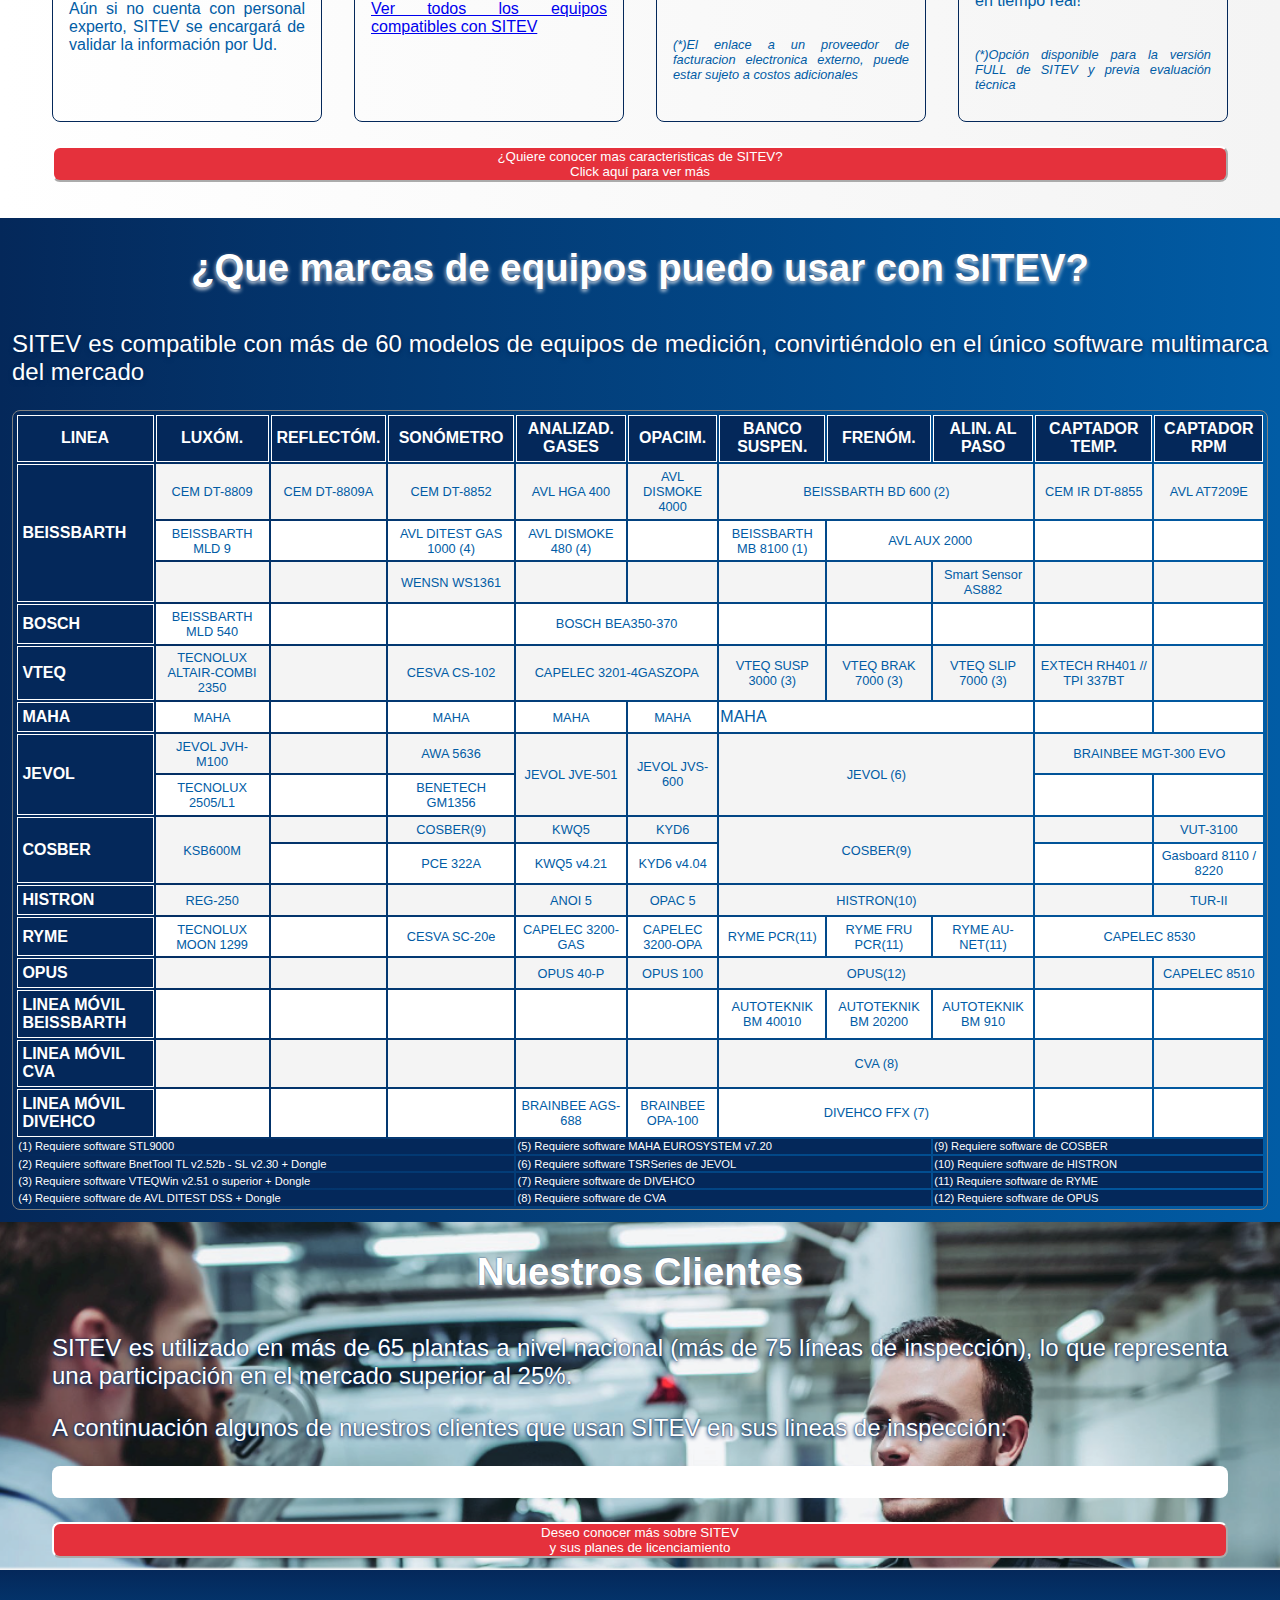
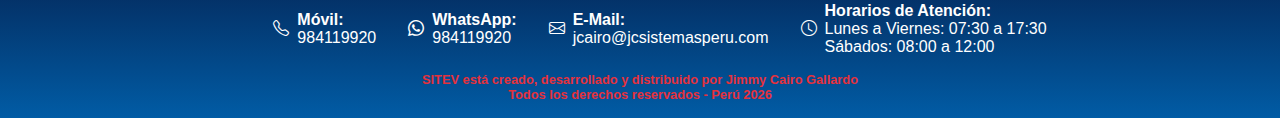
==== commit 71ef73dd: "reto semana 7" ====
--- a/semana7/index.html
+++ b/semana7/index.html
@@ -366,27 +366,29 @@
               <td class="compatibility__table-data"></td>
               <td class="compatibility__table-data"></td>
             </tr>
-            <tr class="compatibility__table-row">
-              <td class="compatibility__table-data --requisites" colspan="4">(1) Requiere software STL9000</td>
-              <td class="compatibility__table-data --requisites" colspan="4">(5) Requiere software MAHA EUROSYSTEM v7.20</td>
-              <td class="compatibility__table-data --requisites" colspan="3">(9) Requiere software de COSBER</td>
-            </tr>
-            <tr class="compatibility__table-row">
-              <td class="compatibility__table-data --requisites" colspan="4">(2) Requiere software BnetTool TL v2.52b - SL v2.30 + Dongle</td>
-              <td class="compatibility__table-data --requisites" colspan="4">(6) Requiere software TSRSeries de JEVOL</td>
-              <td class="compatibility__table-data --requisites" colspan="3">(10) Requiere software de HISTRON</td>
-            </tr>
-            <tr class="compatibility__table-row">
-              <td class="compatibility__table-data --requisites" colspan="4">(3) Requiere software VTEQWin v2.51 o superior + Dongle</td>
-              <td class="compatibility__table-data --requisites" colspan="4">(7) Requiere software de DIVEHCO</td>
-              <td class="compatibility__table-data --requisites" colspan="3">(11) Requiere software de RYME</td>
-            </tr>
-            <tr class="compatibility__table-row">
-              <td class="compatibility__table-data --requisites" colspan="4">(4) Requiere software de AVL DITEST DSS + Dongle</td>
-              <td class="compatibility__table-data --requisites" colspan="4">(8) Requiere software de CVA</td>
-              <td class="compatibility__table-data --requisites" colspan="3">(12) Requiere software de OPUS</td>
-            </tr>
           </tbody>
+          <tfoot>
+            <tr class="compatibility__table-row-footer">
+              <td class="compatibility__table-data-footer" colspan="4">(1) Requiere software STL9000</td>
+              <td class="compatibility__table-data-footer" colspan="4">(5) Requiere software MAHA EUROSYSTEM v7.20</td>
+              <td class="compatibility__table-data-footer" colspan="3">(9) Requiere software de COSBER</td>
+            </tr>
+            <tr class="compatibility__table-row-footer">
+              <td class="compatibility__table-data-footer" colspan="4">(2) Requiere software BnetTool TL v2.52b - SL v2.30 + Dongle</td>
+              <td class="compatibility__table-data-footer" colspan="4">(6) Requiere software TSRSeries de JEVOL</td>
+              <td class="compatibility__table-data-footer" colspan="3">(10) Requiere software de HISTRON</td>
+            </tr>
+            <tr class="compatibility__table-row-footer">
+              <td class="compatibility__table-data-footer" colspan="4">(3) Requiere software VTEQWin v2.51 o superior + Dongle</td>
+              <td class="compatibility__table-data-footer" colspan="4">(7) Requiere software de DIVEHCO</td>
+              <td class="compatibility__table-data-footer" colspan="3">(11) Requiere software de RYME</td>
+            </tr>
+            <tr class="compatibility__table-row-footer">
+              <td class="compatibility__table-data-footer" colspan="4">(4) Requiere software de AVL DITEST DSS + Dongle</td>
+              <td class="compatibility__table-data-footer" colspan="4">(8) Requiere software de CVA</td>
+              <td class="compatibility__table-data-footer" colspan="3">(12) Requiere software de OPUS</td>
+            </tr>
+          </tfoot>
         </table>
       </div>
     </section>
--- a/semana7/src/css/styles.css
+++ b/semana7/src/css/styles.css
@@ -408,6 +408,8 @@
   max-width: calc(var(--max-section-width)*1.3);
   padding: 0.75rem;
   box-sizing: border-box;
+  min-height: .01%;
+  overflow-x: auto;
 }
 
 .compatibility__subtitle{
@@ -470,10 +472,15 @@
   font-size: calc(var(--font-size)*0.4);
 }
 
-.compatibility__table-data.--requisites{
-  font-size: calc(var(--font-size)*0.4);
+.compatibility__table-data-footer{
+  font-size: calc(var(--font-size)*0.35);
   padding: 0.1rem;
   text-align: left;
+}
+
+.compatibility__table-row-footer {
+  color: var(--primary-font-color);
+  background: var(--primary-background-color);
 }
 
 .clients-container {
@@ -649,7 +656,6 @@
   background: linear-gradient(var(--primary-background-color-gradient),var(--primary-background-color));
 }
 
-
 .contact__button-cancel{
   color: var(--secondary-title-font-color);
   border-radius: 0.5rem;
@@ -666,8 +672,6 @@
   box-shadow: 0 0.125rem 0.125rem 0 var(--secondary-title-font-color);
 }
 
-
-
 .footer {
   background: linear-gradient(to bottom, var(--primary-background-color),var(--primary-background-color-gradient));
 }
@@ -716,7 +720,6 @@
     0 0 0.125rem var(--secondary-font-color),
     0 0.125rem 0.25rem var(--primary-font-color);
 }
-
 
 .footer-copyright-container{
   display: flex;
@@ -849,6 +852,43 @@
     font-size: calc(var(--font-size)*0.45);
   }
 
+  .features__main-title{
+    font-size: calc(var(--font-size)*0.6);
+  }
+ 
+  .features__main-list{
+    flex-direction: column;
+  }
+
+  .features__main-item {
+    width: 100%;
+  }
+
+  .features__main-item:hover {
+    transform: scale(1);
+  }
+
+  .compatibility-container {
+    width: 100%;
+    margin-bottom: 15px;
+    overflow-y: hidden;
+    -ms-overflow-style: -ms-autohiding-scrollbar;
+    border: 1px solid #ddd;
+  }
+  
+  .compatibility-container > table {
+    margin-bottom: 0;
+  }
+
+  .compatibility-container > table > thead > tr > th,
+  .compatibility-container > table > tbody > tr > th,
+  .compatibility-container > table > tfoot > tr > th,
+  .compatibility-container > table > thead > tr > td,
+  .compatibility-container > table > tbody > tr > td,
+  .compatibility-container > table > tfoot > tr > td {
+    white-space: nowrap;
+  }
+
   .clients-container{
     padding: 1rem;
   }
@@ -862,27 +902,11 @@
   }
 
   .clients__info-container{
-    font-size: calc(var(--font-size)*0.3);
+    font-size: calc(var(--font-size)*0.35);
   }
 
   .clients-gallery-container{
-    grid-template-columns: repeat(auto-fit, min(100%, 90px));
-  }
-
-  .features__main-title{
-    font-size: calc(var(--font-size)*0.6);
-  }
- 
-  .features__main-list{
-    flex-direction: column;
-  }
-
-  .features__main-item {
-    width: 100%;
-  }
-
-  .features__main-item:hover {
-    transform: scale(1);
+    grid-template-columns: repeat(auto-fit, min(100%, 60px));
   }
 
   .contact__details{
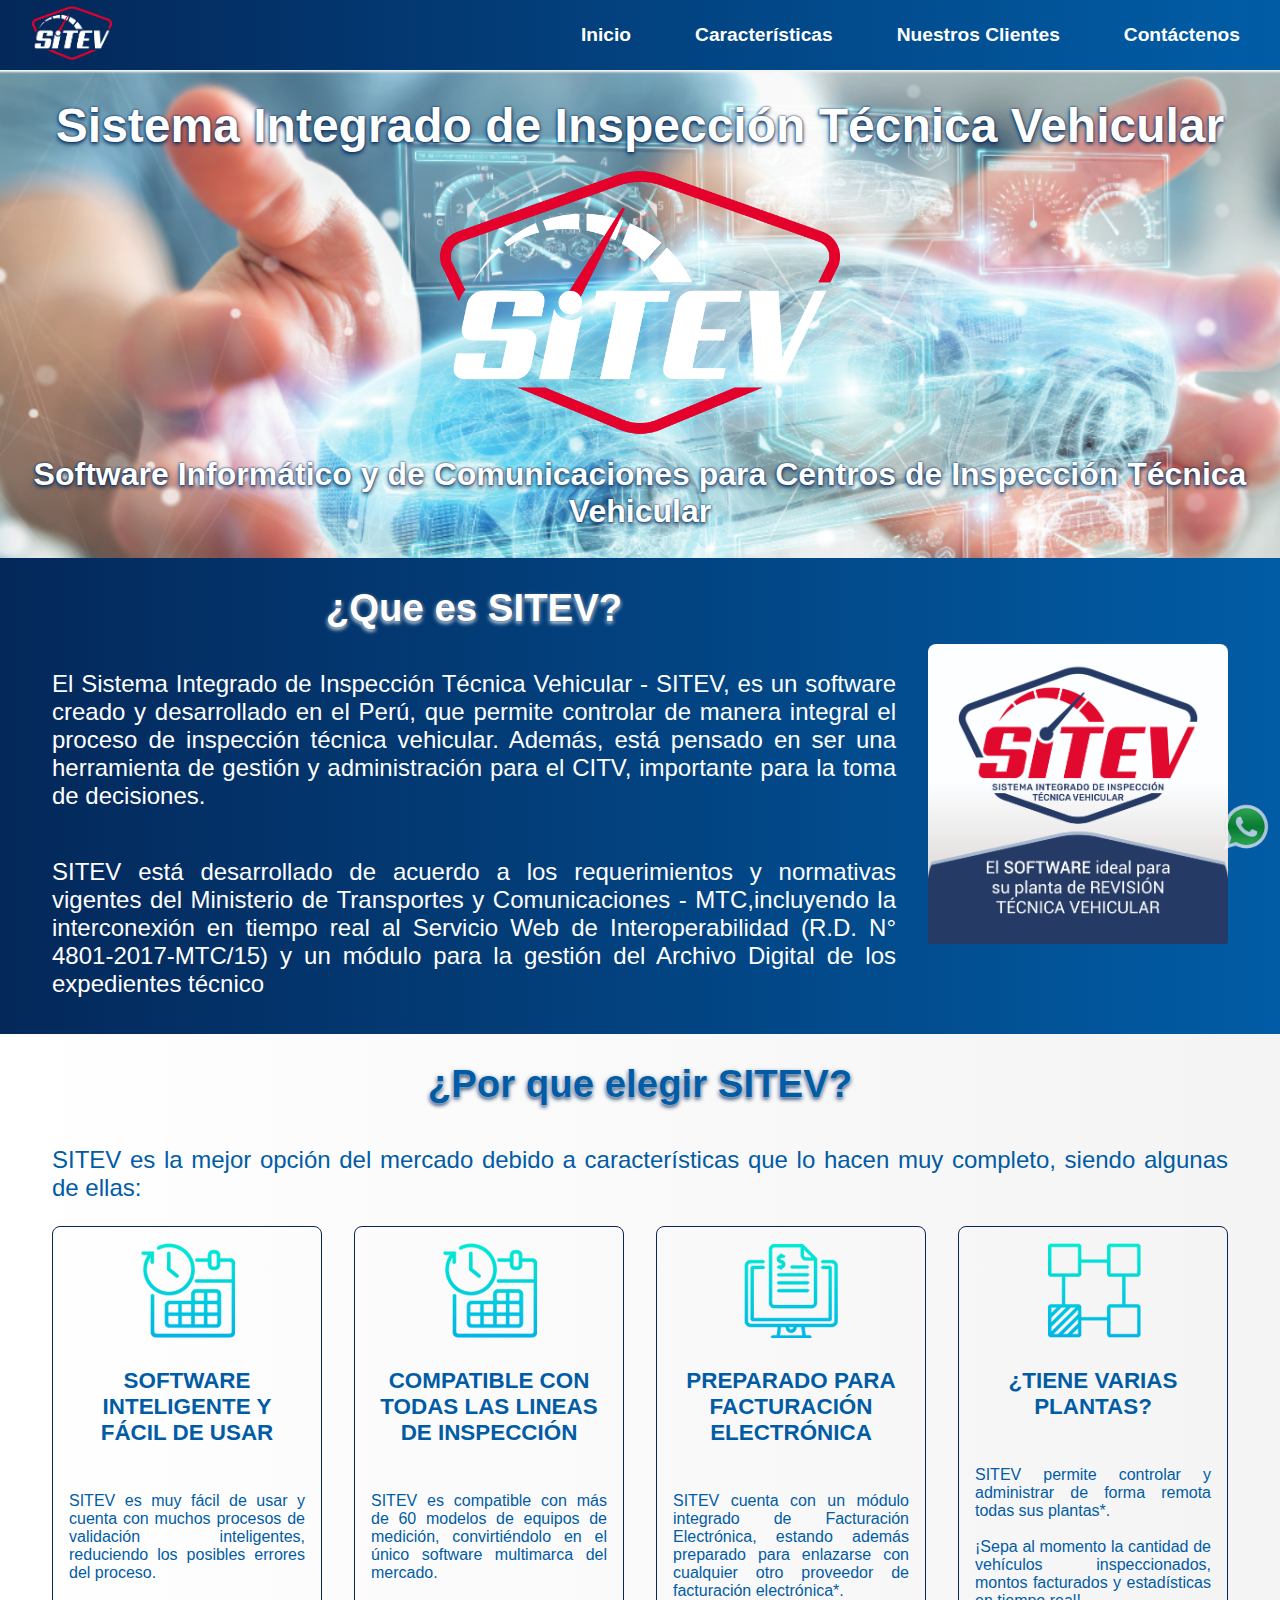
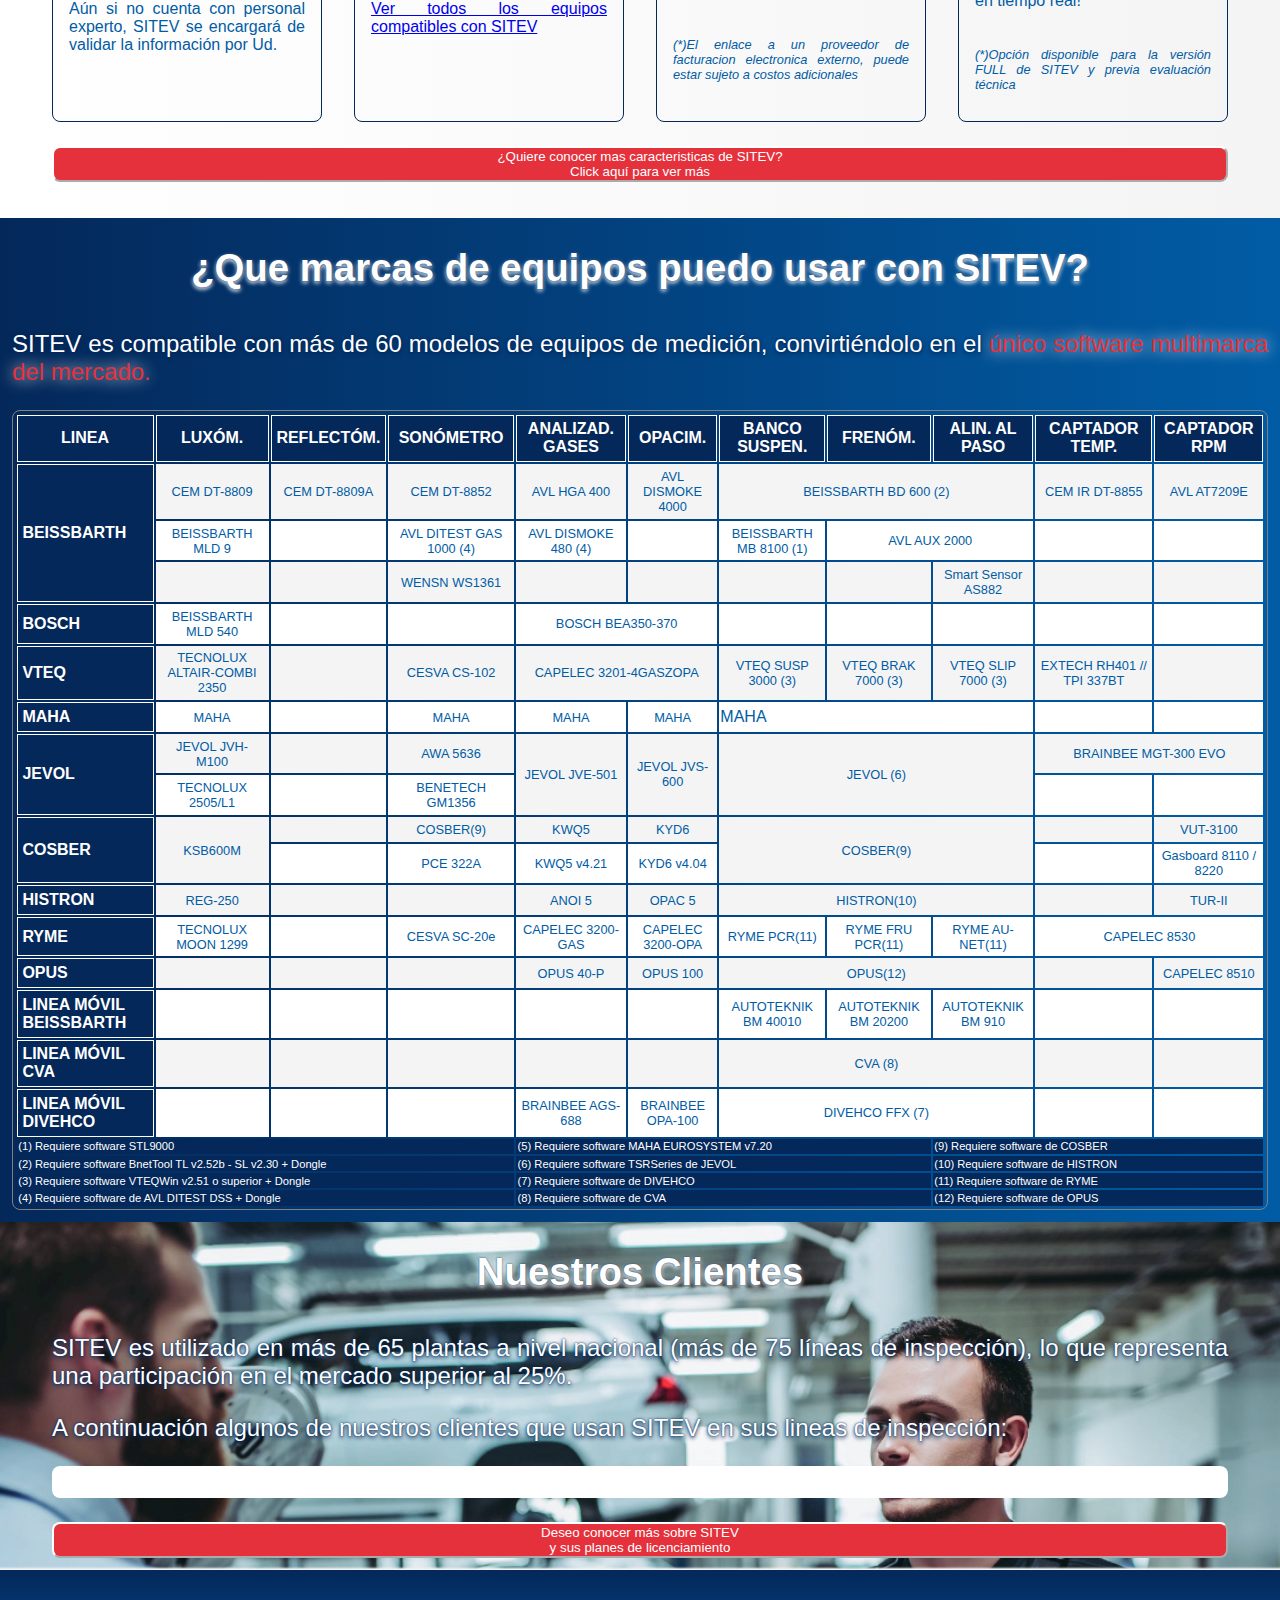
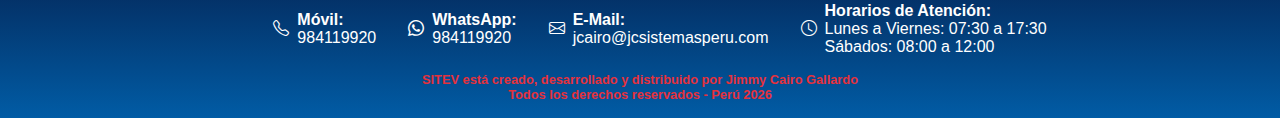
==== commit bd077cd2: "reto semana 7" ====
--- a/semana7/index.html
+++ b/semana7/index.html
@@ -174,222 +174,224 @@
     <section class="compatibility" id="compatibility">
       <div class="compatibility-container">
         <h2 class="compatibility__subtitle">¿Que marcas de equipos puedo usar con SITEV?</h2>
-        <p class="compatibility__details">SITEV es compatible con más de 60 modelos de equipos de medición, convirtiéndolo en el <span>único software multimarca del mercado</span></p>
-        <table class="compatibility__table">
-          <thead class="compatibility__table-header">
-            <tr>
-              <th class="compatibility__table-header">LINEA</th>
-              <th class="compatibility__table-header">LUXÓM.</th>
-              <th class="compatibility__table-header">REFLECTÓM.</th>
-              <th class="compatibility__table-header">SONÓMETRO</th>
-              <th class="compatibility__table-header">ANALIZAD. GASES</th>
-              <th class="compatibility__table-header">OPACIM.</th>
-              <th class="compatibility__table-header">BANCO SUSPEN.</th>
-              <th class="compatibility__table-header">FRENÓM.</th>
-              <th class="compatibility__table-header">ALIN. AL PASO</th>
-              <th class="compatibility__table-header">CAPTADOR TEMP.</th>
-              <th class="compatibility__table-header">CAPTADOR RPM</th>
-            </tr>
-          </thead>
-          <tbody>
-            <tr class="compatibility__table-row">
-              <th class="compatibility__table-header --vertical-header" rowspan="3">BEISSBARTH</th>
-              <td class="compatibility__table-data">CEM DT-8809</td>
-              <td class="compatibility__table-data">CEM DT-8809A</td>
-              <td class="compatibility__table-data">CEM DT-8852</td>
-              <td class="compatibility__table-data">AVL HGA 400</td>
-              <td class="compatibility__table-data">AVL DISMOKE 4000</td>
-              <td class="compatibility__table-data" colspan="3">BEISSBARTH BD 600 (2)</td>
-              <td class="compatibility__table-data">CEM IR DT-8855</td>
-              <td class="compatibility__table-data">AVL AT7209E</td>
-            </tr>
-            <tr class="compatibility__table-row">
-              <td class="compatibility__table-data">BEISSBARTH MLD 9</td>
-              <td class="compatibility__table-data"></td>
-              <td class="compatibility__table-data">AVL DITEST GAS 1000 (4)</td>
-              <td class="compatibility__table-data">AVL DISMOKE 480 (4)</td>
-              <td class="compatibility__table-data"></td>
-              <td class="compatibility__table-data">BEISSBARTH MB 8100 (1)</td>
-              <td class="compatibility__table-data" colspan="2">AVL AUX 2000</td>
-              <td></td>
-              <td></td>
-            </tr>
-            <tr class="compatibility__table-row">
-              <td class="compatibility__table-data"></td>
-              <td class="compatibility__table-data"></td>
-              <td class="compatibility__table-data">WENSN WS1361</td>
-              <td class="compatibility__table-data"></td>
-              <td class="compatibility__table-data"></td>
-              <td class="compatibility__table-data"></td>
-              <td class="compatibility__table-data"></td>
-              <td class="compatibility__table-data">Smart Sensor AS882</td>
-              <td class="compatibility__table-data"></td>
-              <td></td>
-            </tr>
-            <tr class="compatibility__table-row">
-              <th class="compatibility__table-header --vertical-header">BOSCH</th>
-              <td class="compatibility__table-data">BEISSBARTH MLD 540</td>
-              <td class="compatibility__table-data"></td>
-              <td class="compatibility__table-data"></td>
-              <td  class="compatibility__table-data" colspan="2">BOSCH BEA350-370</td>
-              <td class="compatibility__table-data"></td>
-              <td class="compatibility__table-data"></td>
-              <td class="compatibility__table-data"></td>
-              <td></td>
-              <td></td>
-            </tr>
-            <tr class="compatibility__table-row">
-              <th class="compatibility__table-header --vertical-header">VTEQ</th>
-              <td class="compatibility__table-data">TECNOLUX ALTAIR-COMBI 2350</td>
-              <td class="compatibility__table-data"></td>
-              <td class="compatibility__table-data">CESVA CS-102</td>
-              <td class="compatibility__table-data" colspan="2">CAPELEC 3201-4GASZOPA</td>
-              <td class="compatibility__table-data">VTEQ SUSP 3000 (3)</td>
-              <td class="compatibility__table-data">VTEQ BRAK 7000 (3)</td>
-              <td class="compatibility__table-data">VTEQ SLIP 7000 (3)</td>
-              <td class="compatibility__table-data">EXTECH RH401 // TPI 337BT</td>
-              <td class="compatibility__table-data"></td>
-            </tr>
-            <tr class="compatibility__table-row">
-              <th class="compatibility__table-header --vertical-header">MAHA</th>
-              <td class="compatibility__table-data">MAHA</td>
-              <td class="compatibility__table-data"></td>
-              <td class="compatibility__table-data">MAHA</td>
-              <td class="compatibility__table-data">MAHA</td>
-              <td class="compatibility__table-data">MAHA</td>
-              <td colspan="3">MAHA</td>
-              <td class="compatibility__table-data"></td>
-              <td class="compatibility__table-data"></td>
-            </tr>
-            <tr class="compatibility__table-row">
-              <th class="compatibility__table-header --vertical-header"rowspan="2">JEVOL</th>
-              <td class="compatibility__table-data">JEVOL JVH-M100</td>
-              <td class="compatibility__table-data"></td>
-              <td class="compatibility__table-data">AWA 5636</td>
-              <td class="compatibility__table-data" rowspan="2">JEVOL JVE-501</td>
-              <td class="compatibility__table-data" rowspan="2">JEVOL JVS-600</td>
-              <td class="compatibility__table-data" rowspan="2" colspan="3">JEVOL (6)</td>
-              <td class="compatibility__table-data" colspan="2">BRAINBEE MGT-300 EVO</td>
-            </tr>
-            <tr class="compatibility__table-row">
-              <td class="compatibility__table-data">TECNOLUX 2505/L1</td>
-              <td class="compatibility__table-data"></td>
-              <td class="compatibility__table-data">BENETECH GM1356</td>
-              <td class="compatibility__table-data"></td>
-              <td class="compatibility__table-data"></td>
-            </tr>
-            <tr class="compatibility__table-row">
-              <th class="compatibility__table-header --vertical-header" rowspan="2">COSBER</th>
-              <td class="compatibility__table-data" rowspan="2">KSB600M</td>
-              <td class="compatibility__table-data"></td>
-              <td class="compatibility__table-data">COSBER(9)</td>
-              <td class="compatibility__table-data">KWQ5</td>
-              <td class="compatibility__table-data">KYD6</td>
-              <td class="compatibility__table-data" rowspan="2" colspan="3">COSBER(9)</td>
-              <td class="compatibility__table-data"></td>
-              <td class="compatibility__table-data">VUT-3100</td>
-            </tr>
-            <tr class="compatibility__table-row">
-              <td class="compatibility__table-data"></td>
-              <td class="compatibility__table-data">PCE 322A</td>
-              <td class="compatibility__table-data">KWQ5 v4.21</td>
-              <td class="compatibility__table-data">KYD6 v4.04</td>
-              <td class="compatibility__table-data"></td>
-              <td class="compatibility__table-data">Gasboard 8110 / 8220</td>
-            </tr>
-            <tr class="compatibility__table-row">
-              <th class="compatibility__table-header --vertical-header">HISTRON</th>
-              <td class="compatibility__table-data">REG-250</td>
-              <td class="compatibility__table-data"></td>
-              <td class="compatibility__table-data"></td>
-              <td class="compatibility__table-data">ANOI 5</td>
-              <td class="compatibility__table-data">OPAC 5</td>
-              <td class="compatibility__table-data" colspan="3">HISTRON(10)</td>
-              <td class="compatibility__table-data"></td>
-              <td class="compatibility__table-data">TUR-II</td>
-            </tr>
-            <tr class="compatibility__table-row">
-              <th class="compatibility__table-header --vertical-header">RYME</th>
-              <td class="compatibility__table-data">TECNOLUX MOON 1299</td>
-              <td class="compatibility__table-data"></td>
-              <td class="compatibility__table-data">CESVA SC-20e</td>
-              <td class="compatibility__table-data">CAPELEC 3200-GAS</td>
-              <td class="compatibility__table-data">CAPELEC 3200-OPA</td>
-              <td class="compatibility__table-data">RYME PCR(11)</td>
-              <td class="compatibility__table-data">RYME FRU PCR(11)</td>
-              <td class="compatibility__table-data">RYME AU-NET(11)</td>
-              <td class="compatibility__table-data" colspan="2">CAPELEC 8530</td>
-            </tr>
-            <tr class="compatibility__table-row">
-              <th class="compatibility__table-header --vertical-header">OPUS</th>
-              <td class="compatibility__table-data"></td>
-              <td class="compatibility__table-data"></td>
-              <td class="compatibility__table-data"></td>
-              <td class="compatibility__table-data">OPUS 40-P</td>
-              <td class="compatibility__table-data">OPUS 100</td>
-              <td class="compatibility__table-data" colspan="3">OPUS(12)</td>
-              <td class="compatibility__table-data"></td>
-              <td class="compatibility__table-data">CAPELEC 8510</td>
-            </tr>
-            <tr class="compatibility__table-row">
-              <th class="compatibility__table-header --vertical-header">LINEA MÓVIL BEISSBARTH</th>
-              <td class="compatibility__table-data"></td>
-              <td class="compatibility__table-data"></td>
-              <td class="compatibility__table-data"></td>
-              <td class="compatibility__table-data"></td>
-              <td class="compatibility__table-data"></td>
-              <td class="compatibility__table-data">AUTOTEKNIK BM 40010</td>
-              <td class="compatibility__table-data">AUTOTEKNIK BM 20200</td>
-              <td class="compatibility__table-data">AUTOTEKNIK BM 910</td>
-              <td class="compatibility__table-data"></td>
-              <td class="compatibility__table-data"></td>
-            </tr>
-            <tr class="compatibility__table-row">
-              <th class="compatibility__table-header --vertical-header">LINEA MÓVIL CVA</th>
-              <td class="compatibility__table-data"></td>
-              <td class="compatibility__table-data"></td>
-              <td class="compatibility__table-data"></td>
-              <td class="compatibility__table-data"></td>
-              <td class="compatibility__table-data"></td>
-              <td class="compatibility__table-data" colspan="3">CVA (8)</td>
-              <td class="compatibility__table-data"></td>
-              <td class="compatibility__table-data"></td>
-            </tr>
-            <tr class="compatibility__table-row">
-              <th class="compatibility__table-header --vertical-header">LINEA MÓVIL DIVEHCO</th>
-              <td class="compatibility__table-data"></td>
-              <td class="compatibility__table-data"></td>
-              <td class="compatibility__table-data"></td>
-              <td class="compatibility__table-data">BRAINBEE AGS-688</td>
-              <td class="compatibility__table-data">BRAINBEE OPA-100</td>
-              <td class="compatibility__table-data" colspan="3">DIVEHCO FFX (7)</td>
-              <td class="compatibility__table-data"></td>
-              <td class="compatibility__table-data"></td>
-            </tr>
-          </tbody>
-          <tfoot>
-            <tr class="compatibility__table-row-footer">
-              <td class="compatibility__table-data-footer" colspan="4">(1) Requiere software STL9000</td>
-              <td class="compatibility__table-data-footer" colspan="4">(5) Requiere software MAHA EUROSYSTEM v7.20</td>
-              <td class="compatibility__table-data-footer" colspan="3">(9) Requiere software de COSBER</td>
-            </tr>
-            <tr class="compatibility__table-row-footer">
-              <td class="compatibility__table-data-footer" colspan="4">(2) Requiere software BnetTool TL v2.52b - SL v2.30 + Dongle</td>
-              <td class="compatibility__table-data-footer" colspan="4">(6) Requiere software TSRSeries de JEVOL</td>
-              <td class="compatibility__table-data-footer" colspan="3">(10) Requiere software de HISTRON</td>
-            </tr>
-            <tr class="compatibility__table-row-footer">
-              <td class="compatibility__table-data-footer" colspan="4">(3) Requiere software VTEQWin v2.51 o superior + Dongle</td>
-              <td class="compatibility__table-data-footer" colspan="4">(7) Requiere software de DIVEHCO</td>
-              <td class="compatibility__table-data-footer" colspan="3">(11) Requiere software de RYME</td>
-            </tr>
-            <tr class="compatibility__table-row-footer">
-              <td class="compatibility__table-data-footer" colspan="4">(4) Requiere software de AVL DITEST DSS + Dongle</td>
-              <td class="compatibility__table-data-footer" colspan="4">(8) Requiere software de CVA</td>
-              <td class="compatibility__table-data-footer" colspan="3">(12) Requiere software de OPUS</td>
-            </tr>
-          </tfoot>
-        </table>
+        <p class="compatibility__details">SITEV es compatible con más de 60 modelos de equipos de medición, convirtiéndolo en el <span class="compatibility__details-important">único software multimarca del mercado.</span></p>
+        <div class="compatibility-table-container">
+          <table class="compatibility__table">
+            <thead class="compatibility__table-header">
+              <tr>
+                <th class="compatibility__table-header">LINEA</th>
+                <th class="compatibility__table-header">LUXÓM.</th>
+                <th class="compatibility__table-header">REFLECTÓM.</th>
+                <th class="compatibility__table-header">SONÓMETRO</th>
+                <th class="compatibility__table-header">ANALIZAD. GASES</th>
+                <th class="compatibility__table-header">OPACIM.</th>
+                <th class="compatibility__table-header">BANCO SUSPEN.</th>
+                <th class="compatibility__table-header">FRENÓM.</th>
+                <th class="compatibility__table-header">ALIN. AL PASO</th>
+                <th class="compatibility__table-header">CAPTADOR TEMP.</th>
+                <th class="compatibility__table-header">CAPTADOR RPM</th>
+              </tr>
+            </thead>
+            <tbody>
+              <tr class="compatibility__table-row">
+                <th class="compatibility__table-header --vertical-header" rowspan="3">BEISSBARTH</th>
+                <td class="compatibility__table-data">CEM DT-8809</td>
+                <td class="compatibility__table-data">CEM DT-8809A</td>
+                <td class="compatibility__table-data">CEM DT-8852</td>
+                <td class="compatibility__table-data">AVL HGA 400</td>
+                <td class="compatibility__table-data">AVL DISMOKE 4000</td>
+                <td class="compatibility__table-data" colspan="3">BEISSBARTH BD 600 (2)</td>
+                <td class="compatibility__table-data">CEM IR DT-8855</td>
+                <td class="compatibility__table-data">AVL AT7209E</td>
+              </tr>
+              <tr class="compatibility__table-row">
+                <td class="compatibility__table-data">BEISSBARTH MLD 9</td>
+                <td class="compatibility__table-data"></td>
+                <td class="compatibility__table-data">AVL DITEST GAS 1000 (4)</td>
+                <td class="compatibility__table-data">AVL DISMOKE 480 (4)</td>
+                <td class="compatibility__table-data"></td>
+                <td class="compatibility__table-data">BEISSBARTH MB 8100 (1)</td>
+                <td class="compatibility__table-data" colspan="2">AVL AUX 2000</td>
+                <td></td>
+                <td></td>
+              </tr>
+              <tr class="compatibility__table-row">
+                <td class="compatibility__table-data"></td>
+                <td class="compatibility__table-data"></td>
+                <td class="compatibility__table-data">WENSN WS1361</td>
+                <td class="compatibility__table-data"></td>
+                <td class="compatibility__table-data"></td>
+                <td class="compatibility__table-data"></td>
+                <td class="compatibility__table-data"></td>
+                <td class="compatibility__table-data">Smart Sensor AS882</td>
+                <td class="compatibility__table-data"></td>
+                <td></td>
+              </tr>
+              <tr class="compatibility__table-row">
+                <th class="compatibility__table-header --vertical-header">BOSCH</th>
+                <td class="compatibility__table-data">BEISSBARTH MLD 540</td>
+                <td class="compatibility__table-data"></td>
+                <td class="compatibility__table-data"></td>
+                <td  class="compatibility__table-data" colspan="2">BOSCH BEA350-370</td>
+                <td class="compatibility__table-data"></td>
+                <td class="compatibility__table-data"></td>
+                <td class="compatibility__table-data"></td>
+                <td></td>
+                <td></td>
+              </tr>
+              <tr class="compatibility__table-row">
+                <th class="compatibility__table-header --vertical-header">VTEQ</th>
+                <td class="compatibility__table-data">TECNOLUX ALTAIR-COMBI 2350</td>
+                <td class="compatibility__table-data"></td>
+                <td class="compatibility__table-data">CESVA CS-102</td>
+                <td class="compatibility__table-data" colspan="2">CAPELEC 3201-4GASZOPA</td>
+                <td class="compatibility__table-data">VTEQ SUSP 3000 (3)</td>
+                <td class="compatibility__table-data">VTEQ BRAK 7000 (3)</td>
+                <td class="compatibility__table-data">VTEQ SLIP 7000 (3)</td>
+                <td class="compatibility__table-data">EXTECH RH401 // TPI 337BT</td>
+                <td class="compatibility__table-data"></td>
+              </tr>
+              <tr class="compatibility__table-row">
+                <th class="compatibility__table-header --vertical-header">MAHA</th>
+                <td class="compatibility__table-data">MAHA</td>
+                <td class="compatibility__table-data"></td>
+                <td class="compatibility__table-data">MAHA</td>
+                <td class="compatibility__table-data">MAHA</td>
+                <td class="compatibility__table-data">MAHA</td>
+                <td colspan="3">MAHA</td>
+                <td class="compatibility__table-data"></td>
+                <td class="compatibility__table-data"></td>
+              </tr>
+              <tr class="compatibility__table-row">
+                <th class="compatibility__table-header --vertical-header"rowspan="2">JEVOL</th>
+                <td class="compatibility__table-data">JEVOL JVH-M100</td>
+                <td class="compatibility__table-data"></td>
+                <td class="compatibility__table-data">AWA 5636</td>
+                <td class="compatibility__table-data" rowspan="2">JEVOL JVE-501</td>
+                <td class="compatibility__table-data" rowspan="2">JEVOL JVS-600</td>
+                <td class="compatibility__table-data" rowspan="2" colspan="3">JEVOL (6)</td>
+                <td class="compatibility__table-data" colspan="2">BRAINBEE MGT-300 EVO</td>
+              </tr>
+              <tr class="compatibility__table-row">
+                <td class="compatibility__table-data">TECNOLUX 2505/L1</td>
+                <td class="compatibility__table-data"></td>
+                <td class="compatibility__table-data">BENETECH GM1356</td>
+                <td class="compatibility__table-data"></td>
+                <td class="compatibility__table-data"></td>
+              </tr>
+              <tr class="compatibility__table-row">
+                <th class="compatibility__table-header --vertical-header" rowspan="2">COSBER</th>
+                <td class="compatibility__table-data" rowspan="2">KSB600M</td>
+                <td class="compatibility__table-data"></td>
+                <td class="compatibility__table-data">COSBER(9)</td>
+                <td class="compatibility__table-data">KWQ5</td>
+                <td class="compatibility__table-data">KYD6</td>
+                <td class="compatibility__table-data" rowspan="2" colspan="3">COSBER(9)</td>
+                <td class="compatibility__table-data"></td>
+                <td class="compatibility__table-data">VUT-3100</td>
+              </tr>
+              <tr class="compatibility__table-row">
+                <td class="compatibility__table-data"></td>
+                <td class="compatibility__table-data">PCE 322A</td>
+                <td class="compatibility__table-data">KWQ5 v4.21</td>
+                <td class="compatibility__table-data">KYD6 v4.04</td>
+                <td class="compatibility__table-data"></td>
+                <td class="compatibility__table-data">Gasboard 8110 / 8220</td>
+              </tr>
+              <tr class="compatibility__table-row">
+                <th class="compatibility__table-header --vertical-header">HISTRON</th>
+                <td class="compatibility__table-data">REG-250</td>
+                <td class="compatibility__table-data"></td>
+                <td class="compatibility__table-data"></td>
+                <td class="compatibility__table-data">ANOI 5</td>
+                <td class="compatibility__table-data">OPAC 5</td>
+                <td class="compatibility__table-data" colspan="3">HISTRON(10)</td>
+                <td class="compatibility__table-data"></td>
+                <td class="compatibility__table-data">TUR-II</td>
+              </tr>
+              <tr class="compatibility__table-row">
+                <th class="compatibility__table-header --vertical-header">RYME</th>
+                <td class="compatibility__table-data">TECNOLUX MOON 1299</td>
+                <td class="compatibility__table-data"></td>
+                <td class="compatibility__table-data">CESVA SC-20e</td>
+                <td class="compatibility__table-data">CAPELEC 3200-GAS</td>
+                <td class="compatibility__table-data">CAPELEC 3200-OPA</td>
+                <td class="compatibility__table-data">RYME PCR(11)</td>
+                <td class="compatibility__table-data">RYME FRU PCR(11)</td>
+                <td class="compatibility__table-data">RYME AU-NET(11)</td>
+                <td class="compatibility__table-data" colspan="2">CAPELEC 8530</td>
+              </tr>
+              <tr class="compatibility__table-row">
+                <th class="compatibility__table-header --vertical-header">OPUS</th>
+                <td class="compatibility__table-data"></td>
+                <td class="compatibility__table-data"></td>
+                <td class="compatibility__table-data"></td>
+                <td class="compatibility__table-data">OPUS 40-P</td>
+                <td class="compatibility__table-data">OPUS 100</td>
+                <td class="compatibility__table-data" colspan="3">OPUS(12)</td>
+                <td class="compatibility__table-data"></td>
+                <td class="compatibility__table-data">CAPELEC 8510</td>
+              </tr>
+              <tr class="compatibility__table-row">
+                <th class="compatibility__table-header --vertical-header">LINEA MÓVIL BEISSBARTH</th>
+                <td class="compatibility__table-data"></td>
+                <td class="compatibility__table-data"></td>
+                <td class="compatibility__table-data"></td>
+                <td class="compatibility__table-data"></td>
+                <td class="compatibility__table-data"></td>
+                <td class="compatibility__table-data">AUTOTEKNIK BM 40010</td>
+                <td class="compatibility__table-data">AUTOTEKNIK BM 20200</td>
+                <td class="compatibility__table-data">AUTOTEKNIK BM 910</td>
+                <td class="compatibility__table-data"></td>
+                <td class="compatibility__table-data"></td>
+              </tr>
+              <tr class="compatibility__table-row">
+                <th class="compatibility__table-header --vertical-header">LINEA MÓVIL CVA</th>
+                <td class="compatibility__table-data"></td>
+                <td class="compatibility__table-data"></td>
+                <td class="compatibility__table-data"></td>
+                <td class="compatibility__table-data"></td>
+                <td class="compatibility__table-data"></td>
+                <td class="compatibility__table-data" colspan="3">CVA (8)</td>
+                <td class="compatibility__table-data"></td>
+                <td class="compatibility__table-data"></td>
+              </tr>
+              <tr class="compatibility__table-row">
+                <th class="compatibility__table-header --vertical-header">LINEA MÓVIL DIVEHCO</th>
+                <td class="compatibility__table-data"></td>
+                <td class="compatibility__table-data"></td>
+                <td class="compatibility__table-data"></td>
+                <td class="compatibility__table-data">BRAINBEE AGS-688</td>
+                <td class="compatibility__table-data">BRAINBEE OPA-100</td>
+                <td class="compatibility__table-data" colspan="3">DIVEHCO FFX (7)</td>
+                <td class="compatibility__table-data"></td>
+                <td class="compatibility__table-data"></td>
+              </tr>
+            </tbody>
+            <tfoot>
+              <tr class="compatibility__table-row-footer">
+                <td class="compatibility__table-data-footer" colspan="4">(1) Requiere software STL9000</td>
+                <td class="compatibility__table-data-footer" colspan="4">(5) Requiere software MAHA EUROSYSTEM v7.20</td>
+                <td class="compatibility__table-data-footer" colspan="3">(9) Requiere software de COSBER</td>
+              </tr>
+              <tr class="compatibility__table-row-footer">
+                <td class="compatibility__table-data-footer" colspan="4">(2) Requiere software BnetTool TL v2.52b - SL v2.30 + Dongle</td>
+                <td class="compatibility__table-data-footer" colspan="4">(6) Requiere software TSRSeries de JEVOL</td>
+                <td class="compatibility__table-data-footer" colspan="3">(10) Requiere software de HISTRON</td>
+              </tr>
+              <tr class="compatibility__table-row-footer">
+                <td class="compatibility__table-data-footer" colspan="4">(3) Requiere software VTEQWin v2.51 o superior + Dongle</td>
+                <td class="compatibility__table-data-footer" colspan="4">(7) Requiere software de DIVEHCO</td>
+                <td class="compatibility__table-data-footer" colspan="3">(11) Requiere software de RYME</td>
+              </tr>
+              <tr class="compatibility__table-row-footer">
+                <td class="compatibility__table-data-footer" colspan="4">(4) Requiere software de AVL DITEST DSS + Dongle</td>
+                <td class="compatibility__table-data-footer" colspan="4">(8) Requiere software de CVA</td>
+                <td class="compatibility__table-data-footer" colspan="3">(12) Requiere software de OPUS</td>
+              </tr>
+            </tfoot>
+          </table>
+        </div>
       </div>
     </section>
 
--- a/semana7/src/css/styles.css
+++ b/semana7/src/css/styles.css
@@ -408,7 +408,9 @@
   max-width: calc(var(--max-section-width)*1.3);
   padding: 0.75rem;
   box-sizing: border-box;
-  min-height: .01%;
+}
+
+.compatibility-table-container{
   overflow-x: auto;
 }
 
@@ -432,6 +434,12 @@
   text-shadow: 
     0 0 0.125rem var(--primary-background-color),
     0 0.125rem 0.25rem var(--primary-background-color);
+}
+
+.compatibility__details-important{
+  color: var(--secondary-title-font-color);
+  text-shadow: 
+    0 0 1rem var(--secondary-background-color);
 }
 
 .compatibility__table{
@@ -439,6 +447,7 @@
   border-width: 1px;
   border-radius: 0.5rem;
   padding: 0.1rem;
+  word-wrap: break-word;
   /*background: linear-gradient(to right, var(--secondary-background-color),var(--secondary-background-color-gradient));*/
   margin: 0;
 }
@@ -868,25 +877,25 @@
     transform: scale(1);
   }
 
-  .compatibility-container {
-    width: 100%;
-    margin-bottom: 15px;
-    overflow-y: hidden;
-    -ms-overflow-style: -ms-autohiding-scrollbar;
-    border: 1px solid #ddd;
+  .compatibility__subtitle{
+    font-size: var(--font-size);
+  }
+
+  .compatibility__details{
+    font-size: calc(var(--font-size)*0.6);
   }
   
-  .compatibility-container > table {
-    margin-bottom: 0;
-  }
-
-  .compatibility-container > table > thead > tr > th,
-  .compatibility-container > table > tbody > tr > th,
-  .compatibility-container > table > tfoot > tr > th,
-  .compatibility-container > table > thead > tr > td,
-  .compatibility-container > table > tbody > tr > td,
-  .compatibility-container > table > tfoot > tr > td {
-    white-space: nowrap;
+  .compatibility__table-header{
+    font-size: calc(var(--font-size)*0.35);
+  }
+  
+  .compatibility__table-header.--vertical-header{
+    text-align: left;
+    max-width: fit-content;
+  }
+
+  .compatibility__table-data{
+    font-size: calc(var(--font-size)*0.35);
   }
 
   .clients-container{
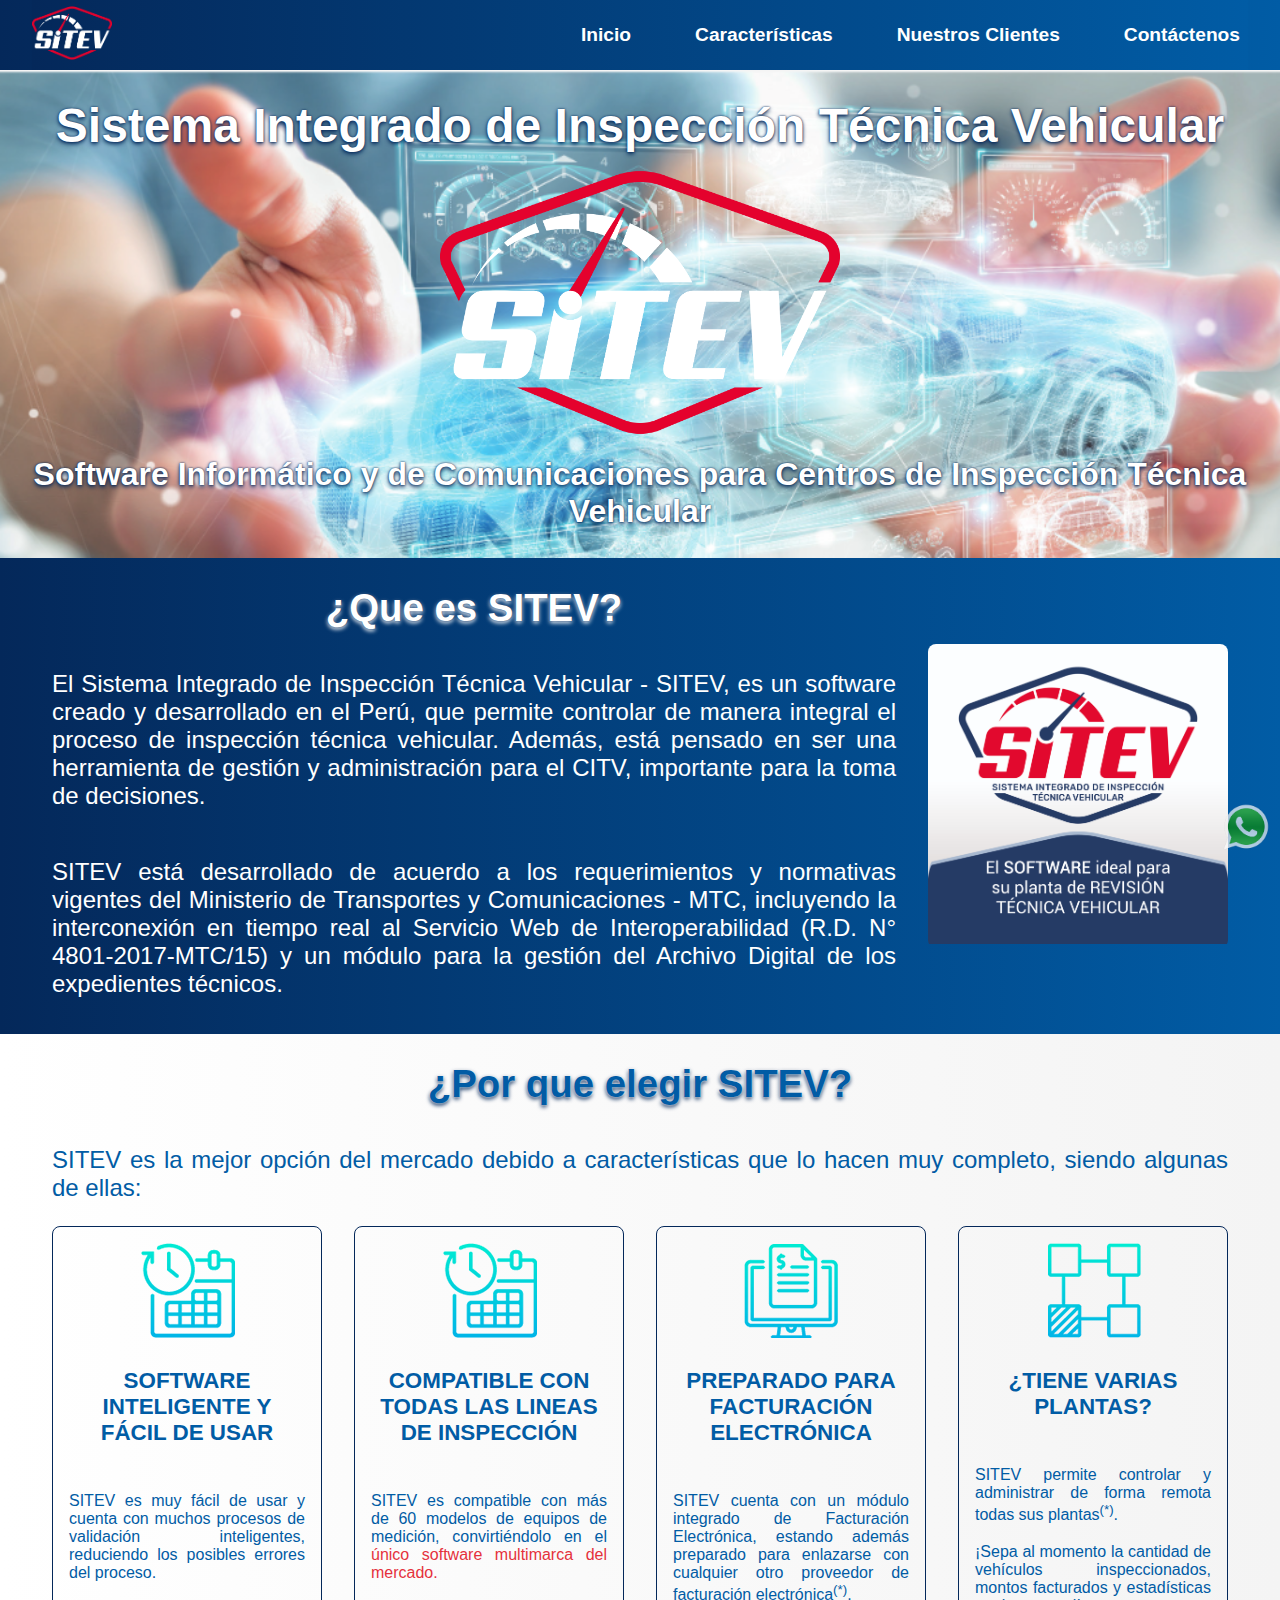
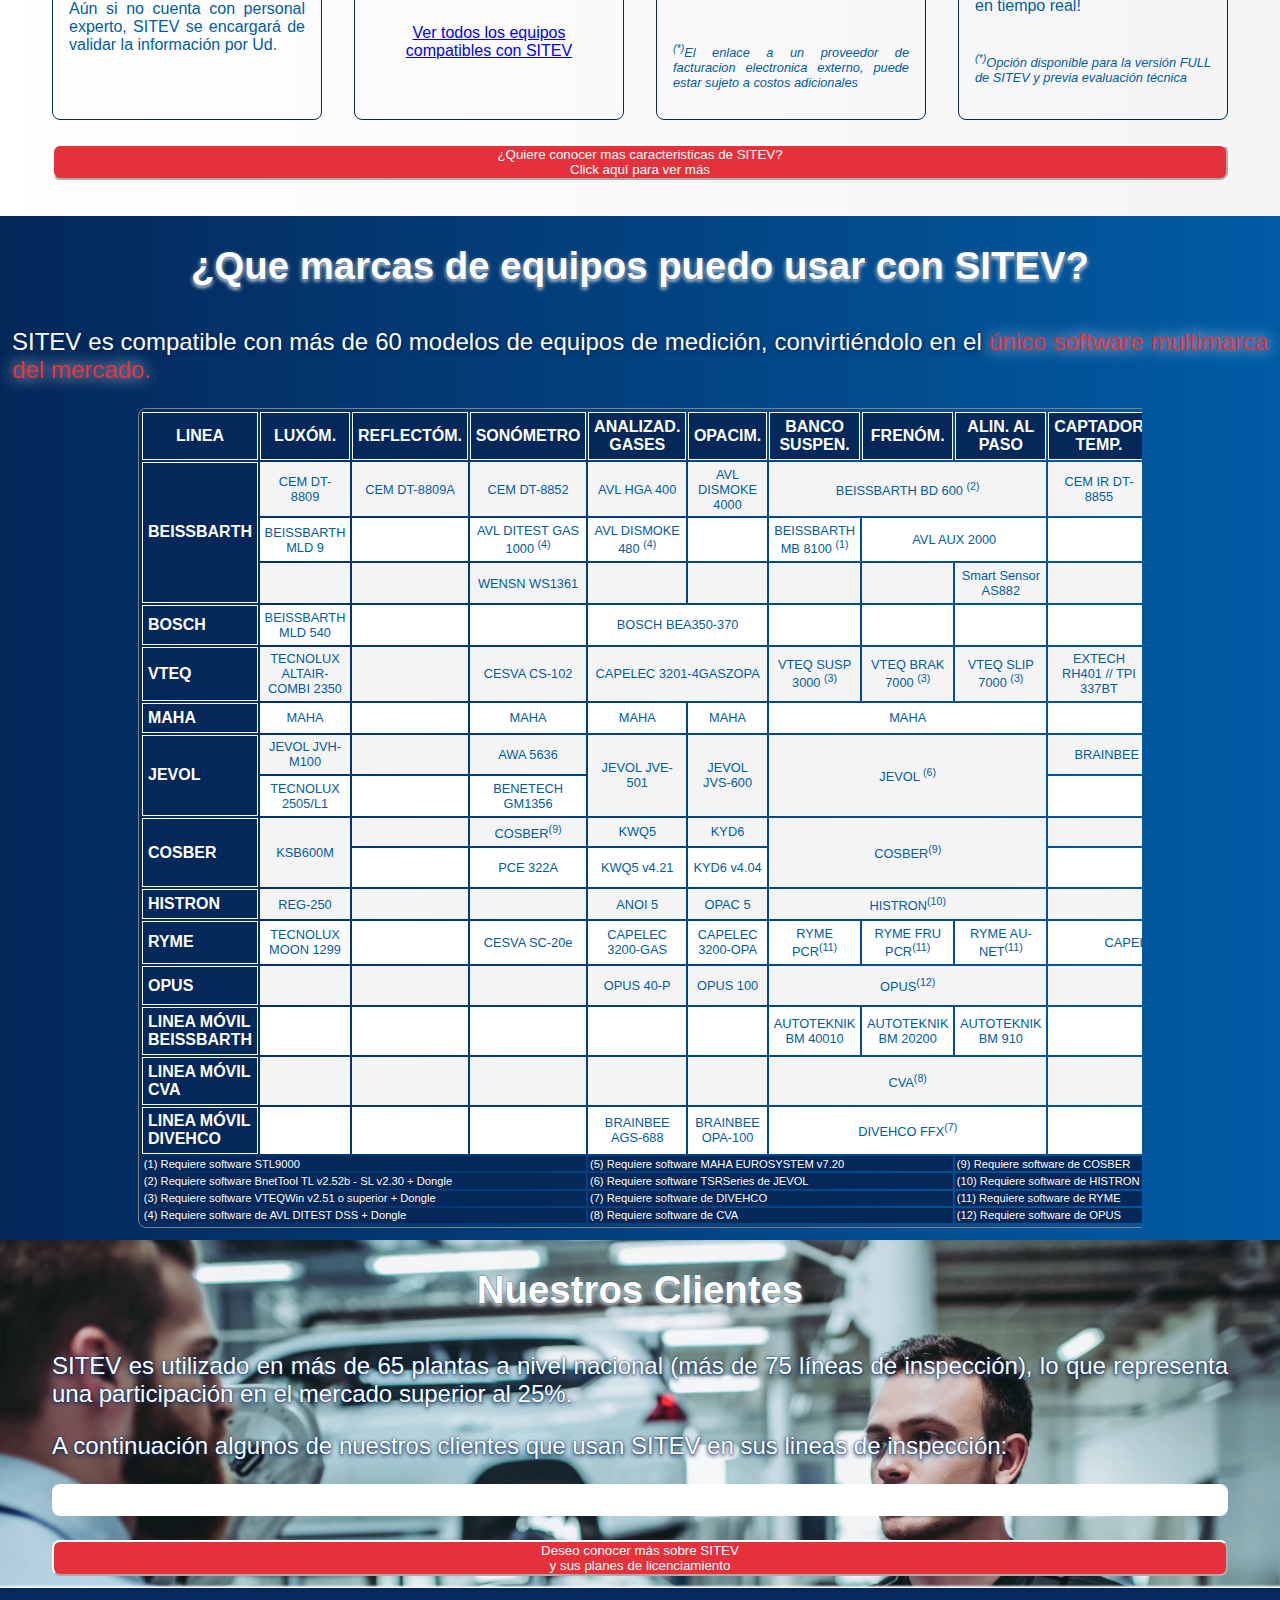
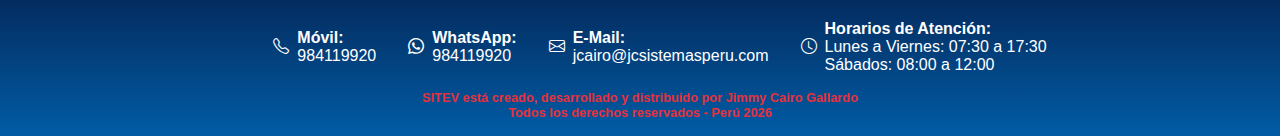
==== commit 33f71fc0: "reto semana 7" ====
--- a/semana7/index.html
+++ b/semana7/index.html
@@ -78,7 +78,7 @@
               El Sistema Integrado de Inspección Técnica Vehicular - SITEV, es un software creado y desarrollado en el Perú, que permite controlar de manera integral el proceso de inspección técnica vehicular. Además, está pensado en ser una herramienta de gestión y administración para el CITV, importante para la toma de decisiones.
             </p>
             <p class="main__details">
-              SITEV está desarrollado de acuerdo a los requerimientos y normativas vigentes del Ministerio de Transportes y Comunicaciones - MTC,incluyendo la interconexión en tiempo real al Servicio Web de Interoperabilidad (R.D. N° 4801-2017-MTC/15) y un módulo para la gestión del Archivo Digital de los expedientes técnico
+              SITEV está desarrollado de acuerdo a los requerimientos y normativas vigentes del Ministerio de Transportes y Comunicaciones - MTC, incluyendo la interconexión en tiempo real al Servicio Web de Interoperabilidad (R.D. N° 4801-2017-MTC/15) y un módulo para la gestión del Archivo Digital de los expedientes técnicos.
             </p>
           </div>
           <figure class="main-image-details-container">
@@ -113,11 +113,11 @@
               COMPATIBLE CON TODAS LAS LINEAS DE INSPECCIÓN
             </p>
             <p class="features__main-subtitle">
-              SITEV es compatible con más de 60 modelos de equipos de medición, convirtiéndolo en el <span>único software multimarca del mercado.</span>
+              SITEV es compatible con más de 60 modelos de equipos de medición, convirtiéndolo en el <span class="compatibility__details-important">único software multimarca del mercado.</span>
               <br>
               <br>
-              <a href="#compatibility">Ver todos los equipos compatibles con SITEV</a>
-            </p>
+            </p>
+            <a href="#compatibility">Ver todos los equipos compatibles con SITEV</a>
           </li>
             
           <li class="features__main-item">
@@ -126,10 +126,10 @@
               PREPARADO PARA FACTURACIÓN ELECTRÓNICA
             </p>
             <p class="features__main-subtitle">
-              SITEV cuenta con un módulo integrado de Facturación Electrónica, estando además preparado para enlazarse con cualquier otro proveedor de facturación electrónica*.
+              SITEV cuenta con un módulo integrado de Facturación Electrónica, estando además preparado para enlazarse con cualquier otro proveedor de facturación electrónica<sup>(*)</sup>.
             </p>
             <p class="features__main-subtitle --cursive">
-              (*)El enlace a un proveedor de facturacion electronica externo, puede estar sujeto a costos adicionales
+              <sup>(*)</sup>El enlace a un proveedor de facturacion electronica externo, puede estar sujeto a costos adicionales
             </p>
           </li>
 
@@ -139,13 +139,13 @@
               ¿TIENE VARIAS PLANTAS?
             </p>
             <p class="features__main-subtitle">
-              SITEV permite controlar y administrar de forma remota todas sus plantas*.
+              SITEV permite controlar y administrar de forma remota todas sus plantas<sup>(*)</sup>.
               <br>
               <br>
               ¡Sepa al momento la cantidad de vehículos inspeccionados, montos facturados y estadísticas en tiempo real!
             </p>
             <p class="features__main-subtitle --cursive">
-              (*)Opción disponible para la versión FULL de SITEV y previa evaluación técnica
+              <sup>(*)</sup>Opción disponible para la versión FULL de SITEV y previa evaluación técnica
             </p>
           </li>
         </ul>
@@ -200,17 +200,17 @@
                 <td class="compatibility__table-data">CEM DT-8852</td>
                 <td class="compatibility__table-data">AVL HGA 400</td>
                 <td class="compatibility__table-data">AVL DISMOKE 4000</td>
-                <td class="compatibility__table-data" colspan="3">BEISSBARTH BD 600 (2)</td>
+                <td class="compatibility__table-data" colspan="3">BEISSBARTH BD 600 <sup>(2)</sup></td>
                 <td class="compatibility__table-data">CEM IR DT-8855</td>
                 <td class="compatibility__table-data">AVL AT7209E</td>
               </tr>
               <tr class="compatibility__table-row">
                 <td class="compatibility__table-data">BEISSBARTH MLD 9</td>
                 <td class="compatibility__table-data"></td>
-                <td class="compatibility__table-data">AVL DITEST GAS 1000 (4)</td>
-                <td class="compatibility__table-data">AVL DISMOKE 480 (4)</td>
-                <td class="compatibility__table-data"></td>
-                <td class="compatibility__table-data">BEISSBARTH MB 8100 (1)</td>
+                <td class="compatibility__table-data">AVL DITEST GAS 1000 <sup>(4)</sup></td>
+                <td class="compatibility__table-data">AVL DISMOKE 480 <sup>(4)</sup></td>
+                <td class="compatibility__table-data"></td>
+                <td class="compatibility__table-data">BEISSBARTH MB 8100 <sup>(1)</sup></td>
                 <td class="compatibility__table-data" colspan="2">AVL AUX 2000</td>
                 <td></td>
                 <td></td>
@@ -245,9 +245,9 @@
                 <td class="compatibility__table-data"></td>
                 <td class="compatibility__table-data">CESVA CS-102</td>
                 <td class="compatibility__table-data" colspan="2">CAPELEC 3201-4GASZOPA</td>
-                <td class="compatibility__table-data">VTEQ SUSP 3000 (3)</td>
-                <td class="compatibility__table-data">VTEQ BRAK 7000 (3)</td>
-                <td class="compatibility__table-data">VTEQ SLIP 7000 (3)</td>
+                <td class="compatibility__table-data">VTEQ SUSP 3000 <sup>(3)</sup></td>
+                <td class="compatibility__table-data">VTEQ BRAK 7000 <sup>(3)</sup></td>
+                <td class="compatibility__table-data">VTEQ SLIP 7000 <sup>(3)</sup></td>
                 <td class="compatibility__table-data">EXTECH RH401 // TPI 337BT</td>
                 <td class="compatibility__table-data"></td>
               </tr>
@@ -258,7 +258,7 @@
                 <td class="compatibility__table-data">MAHA</td>
                 <td class="compatibility__table-data">MAHA</td>
                 <td class="compatibility__table-data">MAHA</td>
-                <td colspan="3">MAHA</td>
+                <td class="compatibility__table-data" colspan="3">MAHA</td>
                 <td class="compatibility__table-data"></td>
                 <td class="compatibility__table-data"></td>
               </tr>
@@ -269,7 +269,7 @@
                 <td class="compatibility__table-data">AWA 5636</td>
                 <td class="compatibility__table-data" rowspan="2">JEVOL JVE-501</td>
                 <td class="compatibility__table-data" rowspan="2">JEVOL JVS-600</td>
-                <td class="compatibility__table-data" rowspan="2" colspan="3">JEVOL (6)</td>
+                <td class="compatibility__table-data" rowspan="2" colspan="3">JEVOL <sup>(6)</sup></td>
                 <td class="compatibility__table-data" colspan="2">BRAINBEE MGT-300 EVO</td>
               </tr>
               <tr class="compatibility__table-row">
@@ -283,10 +283,10 @@
                 <th class="compatibility__table-header --vertical-header" rowspan="2">COSBER</th>
                 <td class="compatibility__table-data" rowspan="2">KSB600M</td>
                 <td class="compatibility__table-data"></td>
-                <td class="compatibility__table-data">COSBER(9)</td>
+                <td class="compatibility__table-data">COSBER<sup>(9)</sup></td>
                 <td class="compatibility__table-data">KWQ5</td>
                 <td class="compatibility__table-data">KYD6</td>
-                <td class="compatibility__table-data" rowspan="2" colspan="3">COSBER(9)</td>
+                <td class="compatibility__table-data" rowspan="2" colspan="3">COSBER<sup>(9)</sup></td>
                 <td class="compatibility__table-data"></td>
                 <td class="compatibility__table-data">VUT-3100</td>
               </tr>
@@ -305,7 +305,7 @@
                 <td class="compatibility__table-data"></td>
                 <td class="compatibility__table-data">ANOI 5</td>
                 <td class="compatibility__table-data">OPAC 5</td>
-                <td class="compatibility__table-data" colspan="3">HISTRON(10)</td>
+                <td class="compatibility__table-data" colspan="3">HISTRON<sup>(10)</sup></td>
                 <td class="compatibility__table-data"></td>
                 <td class="compatibility__table-data">TUR-II</td>
               </tr>
@@ -316,9 +316,9 @@
                 <td class="compatibility__table-data">CESVA SC-20e</td>
                 <td class="compatibility__table-data">CAPELEC 3200-GAS</td>
                 <td class="compatibility__table-data">CAPELEC 3200-OPA</td>
-                <td class="compatibility__table-data">RYME PCR(11)</td>
-                <td class="compatibility__table-data">RYME FRU PCR(11)</td>
-                <td class="compatibility__table-data">RYME AU-NET(11)</td>
+                <td class="compatibility__table-data">RYME PCR<sup>(11)</sup></td>
+                <td class="compatibility__table-data">RYME FRU PCR<sup>(11)</sup></td>
+                <td class="compatibility__table-data">RYME AU-NET<sup>(11)</sup></td>
                 <td class="compatibility__table-data" colspan="2">CAPELEC 8530</td>
               </tr>
               <tr class="compatibility__table-row">
@@ -328,7 +328,7 @@
                 <td class="compatibility__table-data"></td>
                 <td class="compatibility__table-data">OPUS 40-P</td>
                 <td class="compatibility__table-data">OPUS 100</td>
-                <td class="compatibility__table-data" colspan="3">OPUS(12)</td>
+                <td class="compatibility__table-data" colspan="3">OPUS<sup>(12)</sup></td>
                 <td class="compatibility__table-data"></td>
                 <td class="compatibility__table-data">CAPELEC 8510</td>
               </tr>
@@ -352,7 +352,7 @@
                 <td class="compatibility__table-data"></td>
                 <td class="compatibility__table-data"></td>
                 <td class="compatibility__table-data"></td>
-                <td class="compatibility__table-data" colspan="3">CVA (8)</td>
+                <td class="compatibility__table-data" colspan="3">CVA<sup>(8)</sup></td>
                 <td class="compatibility__table-data"></td>
                 <td class="compatibility__table-data"></td>
               </tr>
@@ -363,7 +363,7 @@
                 <td class="compatibility__table-data"></td>
                 <td class="compatibility__table-data">BRAINBEE AGS-688</td>
                 <td class="compatibility__table-data">BRAINBEE OPA-100</td>
-                <td class="compatibility__table-data" colspan="3">DIVEHCO FFX (7)</td>
+                <td class="compatibility__table-data" colspan="3">DIVEHCO FFX<sup>(7)</sup></td>
                 <td class="compatibility__table-data"></td>
                 <td class="compatibility__table-data"></td>
               </tr>
--- a/semana7/src/css/styles.css
+++ b/semana7/src/css/styles.css
@@ -293,6 +293,7 @@
   display: flex;
   flex-direction: column;
   align-items: center;
+  text-align: center;
   color: var(--secondary-font-color);
   font-size: calc(var(--font-size)*0.5);
   gap: 0.5rem;
@@ -403,6 +404,7 @@
   display: flex;
   flex-direction: column;
   justify-content: center;
+  align-items: center;
   gap: 1.5rem;
   margin: 0 auto;
   max-width: calc(var(--max-section-width)*1.3);
@@ -412,6 +414,9 @@
 
 .compatibility-table-container{
   overflow-x: auto;
+  display: flex;
+  max-width: 80%;
+  align-items: center;
 }
 
 .compatibility__subtitle{
@@ -448,8 +453,8 @@
   border-radius: 0.5rem;
   padding: 0.1rem;
   word-wrap: break-word;
-  /*background: linear-gradient(to right, var(--secondary-background-color),var(--secondary-background-color-gradient));*/
-  margin: 0;
+  margin: 0;
+  table-layout: fixed;
 }
 
 .compatibility__table-header{
@@ -490,6 +495,8 @@
 .compatibility__table-row-footer {
   color: var(--primary-font-color);
   background: var(--primary-background-color);
+  border-left: solid var(--primary-font-color) 1px;
+  border-right: solid var(--primary-font-color) 1px;
 }
 
 .clients-container {
@@ -885,17 +892,25 @@
     font-size: calc(var(--font-size)*0.6);
   }
   
+  .compatibility-table-container{
+    max-width: 100%;
+  }
+
   .compatibility__table-header{
-    font-size: calc(var(--font-size)*0.35);
+    font-size: calc(var(--font-size)*0.3);
+    max-width:min-content;
   }
   
   .compatibility__table-header.--vertical-header{
-    text-align: left;
     max-width: fit-content;
   }
 
   .compatibility__table-data{
-    font-size: calc(var(--font-size)*0.35);
+    font-size: calc(var(--font-size)*0.3);
+  }
+
+  .compatibility__table-data-footer{
+    font-size: calc(var(--font-size)*0.28);
   }
 
   .clients-container{
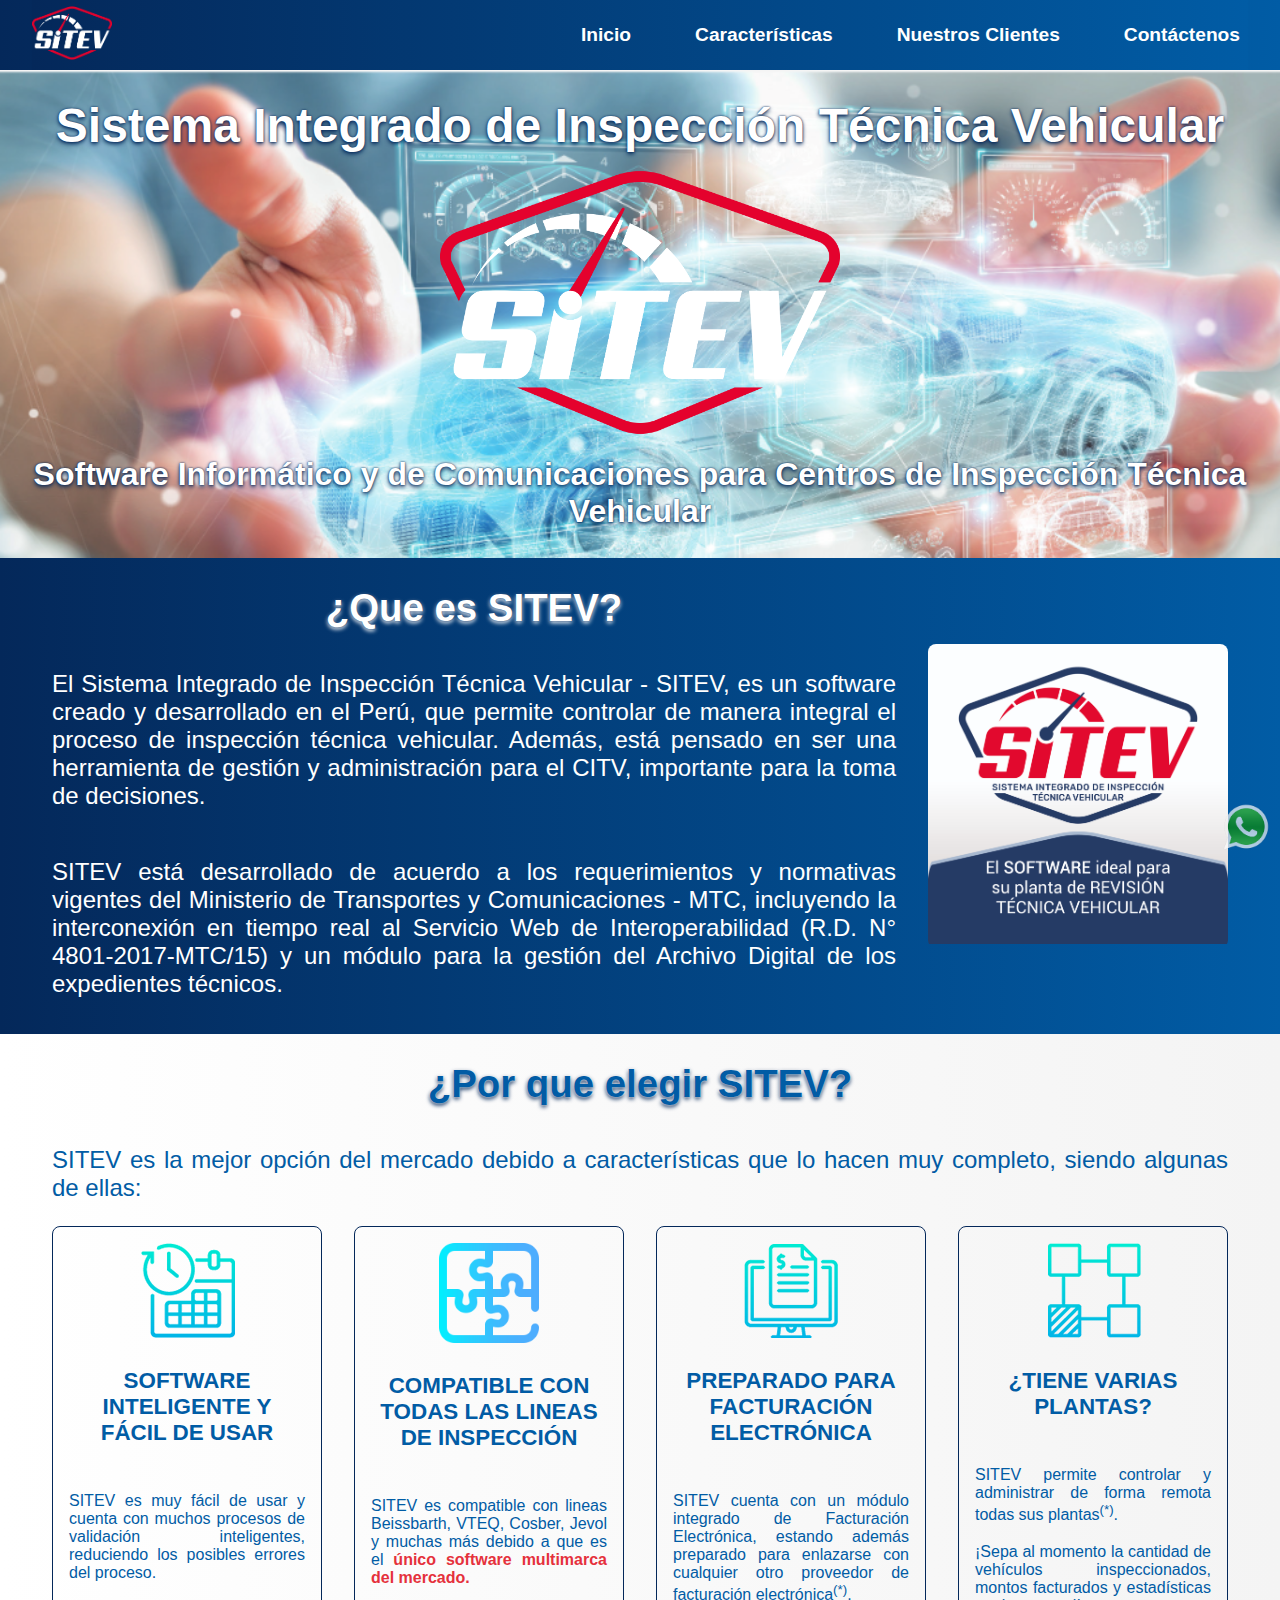
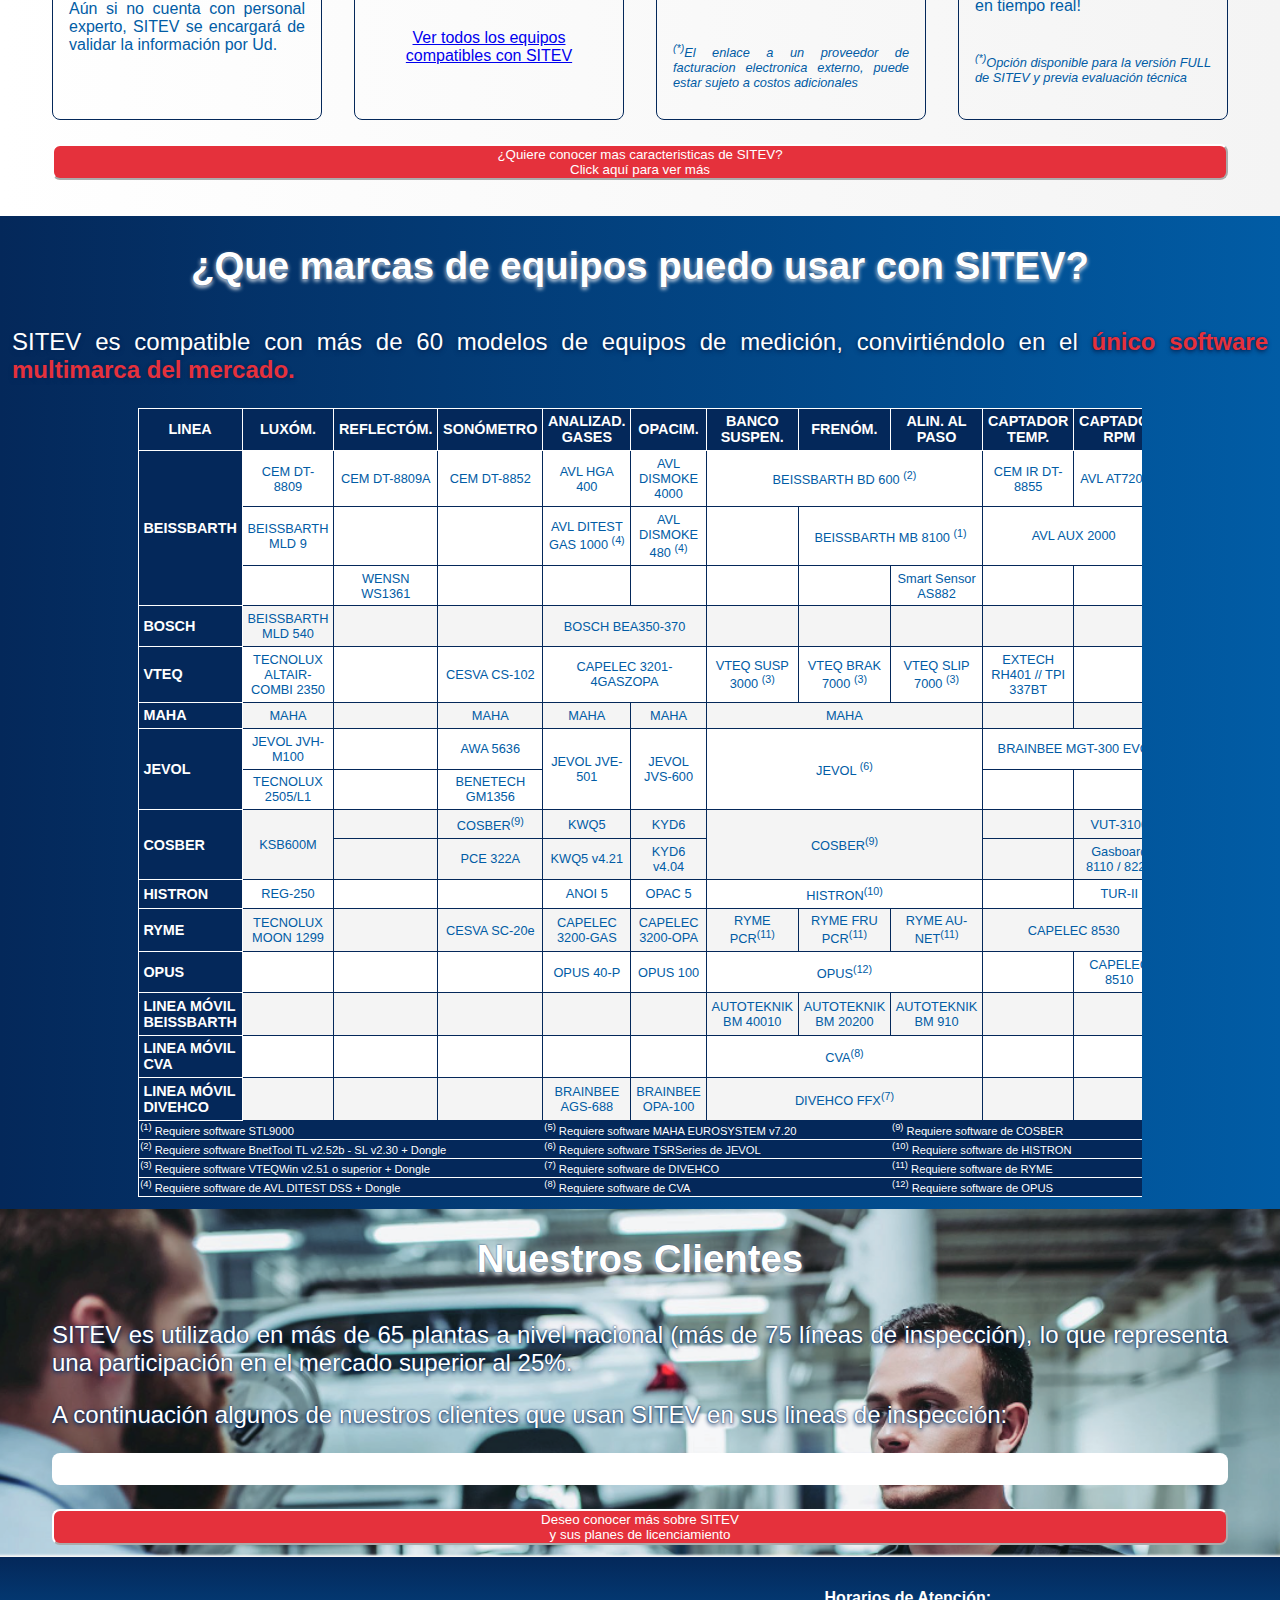
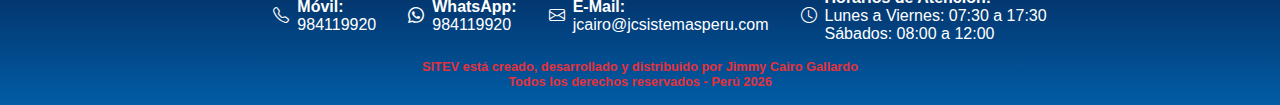
==== commit 40f74d9d: "reto semana 7" ====
--- a/semana7/index.html
+++ b/semana7/index.html
@@ -108,12 +108,12 @@
           </li>
           
           <li class="features__main-item">
-            <img src="./src/images/icon_calc.png" alt="Multimarca" class="features__main-item-image"/>
+            <img src="./src/images/icon_compat.png" alt="Multimarca" class="features__main-item-image"/>
             <p class="features__main-title">
               COMPATIBLE CON TODAS LAS LINEAS DE INSPECCIÓN
             </p>
             <p class="features__main-subtitle">
-              SITEV es compatible con más de 60 modelos de equipos de medición, convirtiéndolo en el <span class="compatibility__details-important">único software multimarca del mercado.</span>
+              SITEV es compatible con lineas Beissbarth, VTEQ, Cosber, Jevol y muchas más debido a que es el <span class="compatibility__details-important">único software multimarca del mercado.</span>
               <br>
               <br>
             </p>
@@ -207,27 +207,26 @@
               <tr class="compatibility__table-row">
                 <td class="compatibility__table-data">BEISSBARTH MLD 9</td>
                 <td class="compatibility__table-data"></td>
+                <td class="compatibility__table-data"></td>
                 <td class="compatibility__table-data">AVL DITEST GAS 1000 <sup>(4)</sup></td>
                 <td class="compatibility__table-data">AVL DISMOKE 480 <sup>(4)</sup></td>
                 <td class="compatibility__table-data"></td>
-                <td class="compatibility__table-data">BEISSBARTH MB 8100 <sup>(1)</sup></td>
+                <td class="compatibility__table-data" colspan="2">BEISSBARTH MB 8100 <sup>(1)</sup></td>
                 <td class="compatibility__table-data" colspan="2">AVL AUX 2000</td>
-                <td></td>
-                <td></td>
-              </tr>
-              <tr class="compatibility__table-row">
-                <td class="compatibility__table-data"></td>
+              </tr>
+              <tr class="compatibility__table-row">
                 <td class="compatibility__table-data"></td>
                 <td class="compatibility__table-data">WENSN WS1361</td>
                 <td class="compatibility__table-data"></td>
                 <td class="compatibility__table-data"></td>
                 <td class="compatibility__table-data"></td>
                 <td class="compatibility__table-data"></td>
+                <td class="compatibility__table-data"></td>
                 <td class="compatibility__table-data">Smart Sensor AS882</td>
                 <td class="compatibility__table-data"></td>
-                <td></td>
-              </tr>
-              <tr class="compatibility__table-row">
+                <td class="compatibility__table-data"></td>
+              </tr>
+              <tr class="compatibility__table-row row-highlight">
                 <th class="compatibility__table-header --vertical-header">BOSCH</th>
                 <td class="compatibility__table-data">BEISSBARTH MLD 540</td>
                 <td class="compatibility__table-data"></td>
@@ -236,8 +235,8 @@
                 <td class="compatibility__table-data"></td>
                 <td class="compatibility__table-data"></td>
                 <td class="compatibility__table-data"></td>
-                <td></td>
-                <td></td>
+                <td class="compatibility__table-data"></td>
+                <td class="compatibility__table-data"></td>
               </tr>
               <tr class="compatibility__table-row">
                 <th class="compatibility__table-header --vertical-header">VTEQ</th>
@@ -251,7 +250,7 @@
                 <td class="compatibility__table-data">EXTECH RH401 // TPI 337BT</td>
                 <td class="compatibility__table-data"></td>
               </tr>
-              <tr class="compatibility__table-row">
+              <tr class="compatibility__table-row row-highlight">
                 <th class="compatibility__table-header --vertical-header">MAHA</th>
                 <td class="compatibility__table-data">MAHA</td>
                 <td class="compatibility__table-data"></td>
@@ -279,7 +278,7 @@
                 <td class="compatibility__table-data"></td>
                 <td class="compatibility__table-data"></td>
               </tr>
-              <tr class="compatibility__table-row">
+              <tr class="compatibility__table-row row-highlight">
                 <th class="compatibility__table-header --vertical-header" rowspan="2">COSBER</th>
                 <td class="compatibility__table-data" rowspan="2">KSB600M</td>
                 <td class="compatibility__table-data"></td>
@@ -290,7 +289,7 @@
                 <td class="compatibility__table-data"></td>
                 <td class="compatibility__table-data">VUT-3100</td>
               </tr>
-              <tr class="compatibility__table-row">
+              <tr class="compatibility__table-row row-highlight">
                 <td class="compatibility__table-data"></td>
                 <td class="compatibility__table-data">PCE 322A</td>
                 <td class="compatibility__table-data">KWQ5 v4.21</td>
@@ -309,7 +308,7 @@
                 <td class="compatibility__table-data"></td>
                 <td class="compatibility__table-data">TUR-II</td>
               </tr>
-              <tr class="compatibility__table-row">
+              <tr class="compatibility__table-row row-highlight">
                 <th class="compatibility__table-header --vertical-header">RYME</th>
                 <td class="compatibility__table-data">TECNOLUX MOON 1299</td>
                 <td class="compatibility__table-data"></td>
@@ -332,7 +331,7 @@
                 <td class="compatibility__table-data"></td>
                 <td class="compatibility__table-data">CAPELEC 8510</td>
               </tr>
-              <tr class="compatibility__table-row">
+              <tr class="compatibility__table-row row-highlight">
                 <th class="compatibility__table-header --vertical-header">LINEA MÓVIL BEISSBARTH</th>
                 <td class="compatibility__table-data"></td>
                 <td class="compatibility__table-data"></td>
@@ -356,7 +355,7 @@
                 <td class="compatibility__table-data"></td>
                 <td class="compatibility__table-data"></td>
               </tr>
-              <tr class="compatibility__table-row">
+              <tr class="compatibility__table-row row-highlight">
                 <th class="compatibility__table-header --vertical-header">LINEA MÓVIL DIVEHCO</th>
                 <td class="compatibility__table-data"></td>
                 <td class="compatibility__table-data"></td>
@@ -370,24 +369,24 @@
             </tbody>
             <tfoot>
               <tr class="compatibility__table-row-footer">
-                <td class="compatibility__table-data-footer" colspan="4">(1) Requiere software STL9000</td>
-                <td class="compatibility__table-data-footer" colspan="4">(5) Requiere software MAHA EUROSYSTEM v7.20</td>
-                <td class="compatibility__table-data-footer" colspan="3">(9) Requiere software de COSBER</td>
+                <td class="compatibility__table-data-footer" colspan="4"><sup>(1)</sup> Requiere software STL9000</td>
+                <td class="compatibility__table-data-footer" colspan="4"><sup>(5)</sup> Requiere software MAHA EUROSYSTEM v7.20</td>
+                <td class="compatibility__table-data-footer" colspan="3"><sup>(9)</sup> Requiere software de COSBER</td>
               </tr>
               <tr class="compatibility__table-row-footer">
-                <td class="compatibility__table-data-footer" colspan="4">(2) Requiere software BnetTool TL v2.52b - SL v2.30 + Dongle</td>
-                <td class="compatibility__table-data-footer" colspan="4">(6) Requiere software TSRSeries de JEVOL</td>
-                <td class="compatibility__table-data-footer" colspan="3">(10) Requiere software de HISTRON</td>
+                <td class="compatibility__table-data-footer" colspan="4"><sup>(2)</sup> Requiere software BnetTool TL v2.52b - SL v2.30 + Dongle</td>
+                <td class="compatibility__table-data-footer" colspan="4"><sup>(6)</sup> Requiere software TSRSeries de JEVOL</td>
+                <td class="compatibility__table-data-footer" colspan="3"><sup>(10)</sup> Requiere software de HISTRON</td>
               </tr>
               <tr class="compatibility__table-row-footer">
-                <td class="compatibility__table-data-footer" colspan="4">(3) Requiere software VTEQWin v2.51 o superior + Dongle</td>
-                <td class="compatibility__table-data-footer" colspan="4">(7) Requiere software de DIVEHCO</td>
-                <td class="compatibility__table-data-footer" colspan="3">(11) Requiere software de RYME</td>
+                <td class="compatibility__table-data-footer" colspan="4"><sup>(3)</sup> Requiere software VTEQWin v2.51 o superior + Dongle</td>
+                <td class="compatibility__table-data-footer" colspan="4"><sup>(7)</sup> Requiere software de DIVEHCO</td>
+                <td class="compatibility__table-data-footer" colspan="3"><sup>(11)</sup> Requiere software de RYME</td>
               </tr>
               <tr class="compatibility__table-row-footer">
-                <td class="compatibility__table-data-footer" colspan="4">(4) Requiere software de AVL DITEST DSS + Dongle</td>
-                <td class="compatibility__table-data-footer" colspan="4">(8) Requiere software de CVA</td>
-                <td class="compatibility__table-data-footer" colspan="3">(12) Requiere software de OPUS</td>
+                <td class="compatibility__table-data-footer" colspan="4"><sup>(4)</sup> Requiere software de AVL DITEST DSS + Dongle</td>
+                <td class="compatibility__table-data-footer" colspan="4"><sup>(8)</sup> Requiere software de CVA</td>
+                <td class="compatibility__table-data-footer" colspan="3"><sup>(12)</sup> Requiere software de OPUS</td>
               </tr>
             </tfoot>
           </table>
--- a/semana7/src/css/styles.css
+++ b/semana7/src/css/styles.css
@@ -49,7 +49,7 @@
   }
 
   100%{
-      transform: scale (1);
+      transform: scale(1);
       opacity: 1;
   }
 }
@@ -61,7 +61,7 @@
   }
 
   100%{
-      transform: scale (0.3);
+      transform: scale(0.3);
       opacity: 0;
   }
 }
@@ -349,12 +349,10 @@
 }
 
 .features__table{
-  border-style: solid;
-  border-width: 1px;
+  border: solid 1px;
   border-radius: 0.5rem;
   font-size: calc(var(--font-size)*0.6);
   padding: 0.1rem;
-  /*background: linear-gradient(to right, var(--secondary-background-color),var(--secondary-background-color-gradient));*/
   margin: 0;
 }
 
@@ -413,8 +411,8 @@
 }
 
 .compatibility-table-container{
+  display: flex;
   overflow-x: auto;
-  display: flex;
   max-width: 80%;
   align-items: center;
 }
@@ -443,18 +441,15 @@
 
 .compatibility__details-important{
   color: var(--secondary-title-font-color);
-  text-shadow: 
-    0 0 1rem var(--secondary-background-color);
+  font-weight: 600;
 }
 
 .compatibility__table{
-  border-style: solid;
-  border-width: 1px;
-  border-radius: 0.5rem;
-  padding: 0.1rem;
-  word-wrap: break-word;
-  margin: 0;
   table-layout: fixed;
+  border-collapse: collapse;
+  border: 1px solid;
+  border-radius: 0.5rem;
+  margin: 0;
 }
 
 .compatibility__table-header{
@@ -462,28 +457,30 @@
   background: var(--primary-background-color);
   padding: 0.3rem;
   text-align: center;
-  font-size: calc(var(--font-size)*0.5);
+  font-size: calc(var(--font-size)*0.45);
   border: solid var(--primary-font-color) 1px;
+  width: 1.5rem;
 }
 
 .compatibility__table-header.--vertical-header{
   text-align: left;
 }
 
-.compatibility__table-row:nth-child(1n) {
-  color: var(--secondary-font-color);
-  background: var(--secondary-background-color-gradient);
-}
-
-.compatibility__table-row:nth-child(2n) {
+.compatibility__table-row{
   color: var(--secondary-font-color);
   background: var(--secondary-background-color);
 }
 
+.compatibility__table-row.row-highlight{
+  background: var(--secondary-background-color-gradient);
+}
+
 .compatibility__table-data{
   padding: 0.3rem;
   text-align: center;
   font-size: calc(var(--font-size)*0.4);
+  border: 1px solid var(--primary-background-color);
+  width: 3rem;
 }
 
 .compatibility__table-data-footer{
@@ -495,8 +492,7 @@
 .compatibility__table-row-footer {
   color: var(--primary-font-color);
   background: var(--primary-background-color);
-  border-left: solid var(--primary-font-color) 1px;
-  border-right: solid var(--primary-font-color) 1px;
+  border: 1px solid var(--primary-font-color);
 }
 
 .clients-container {
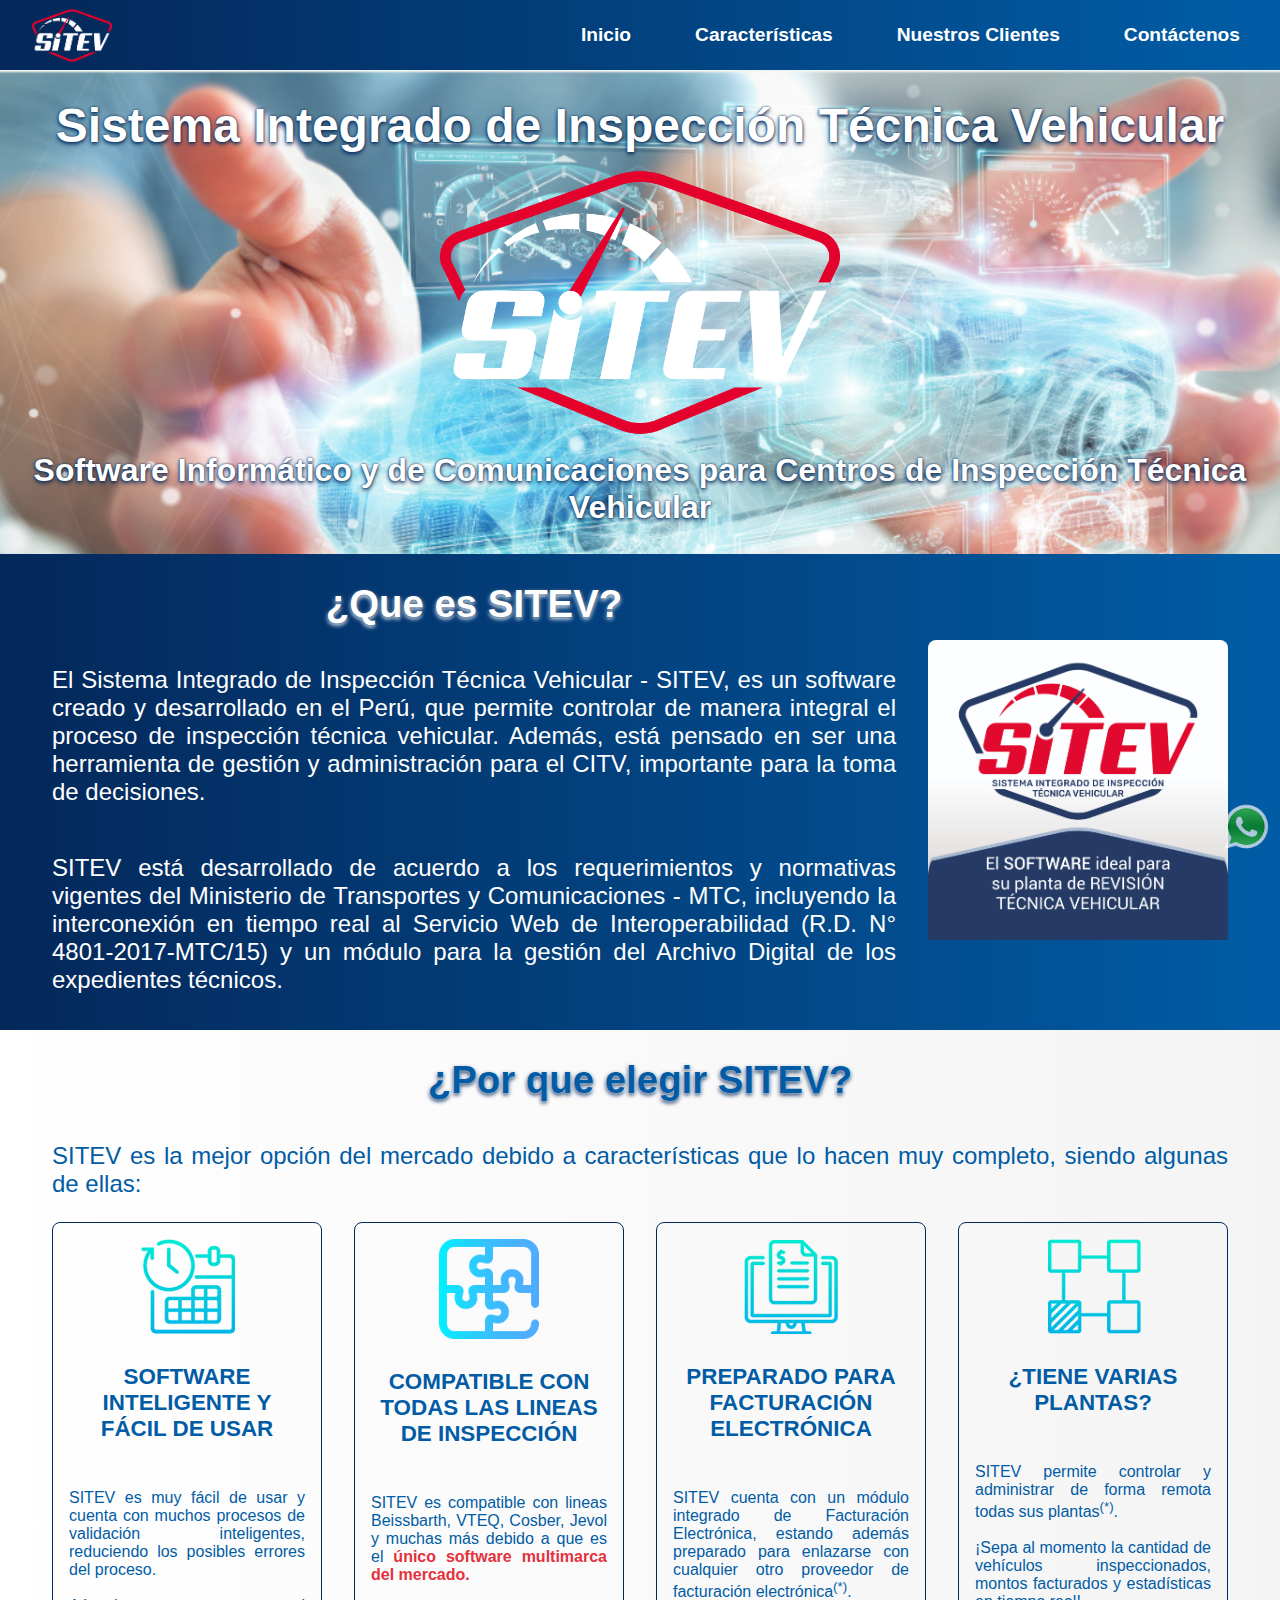
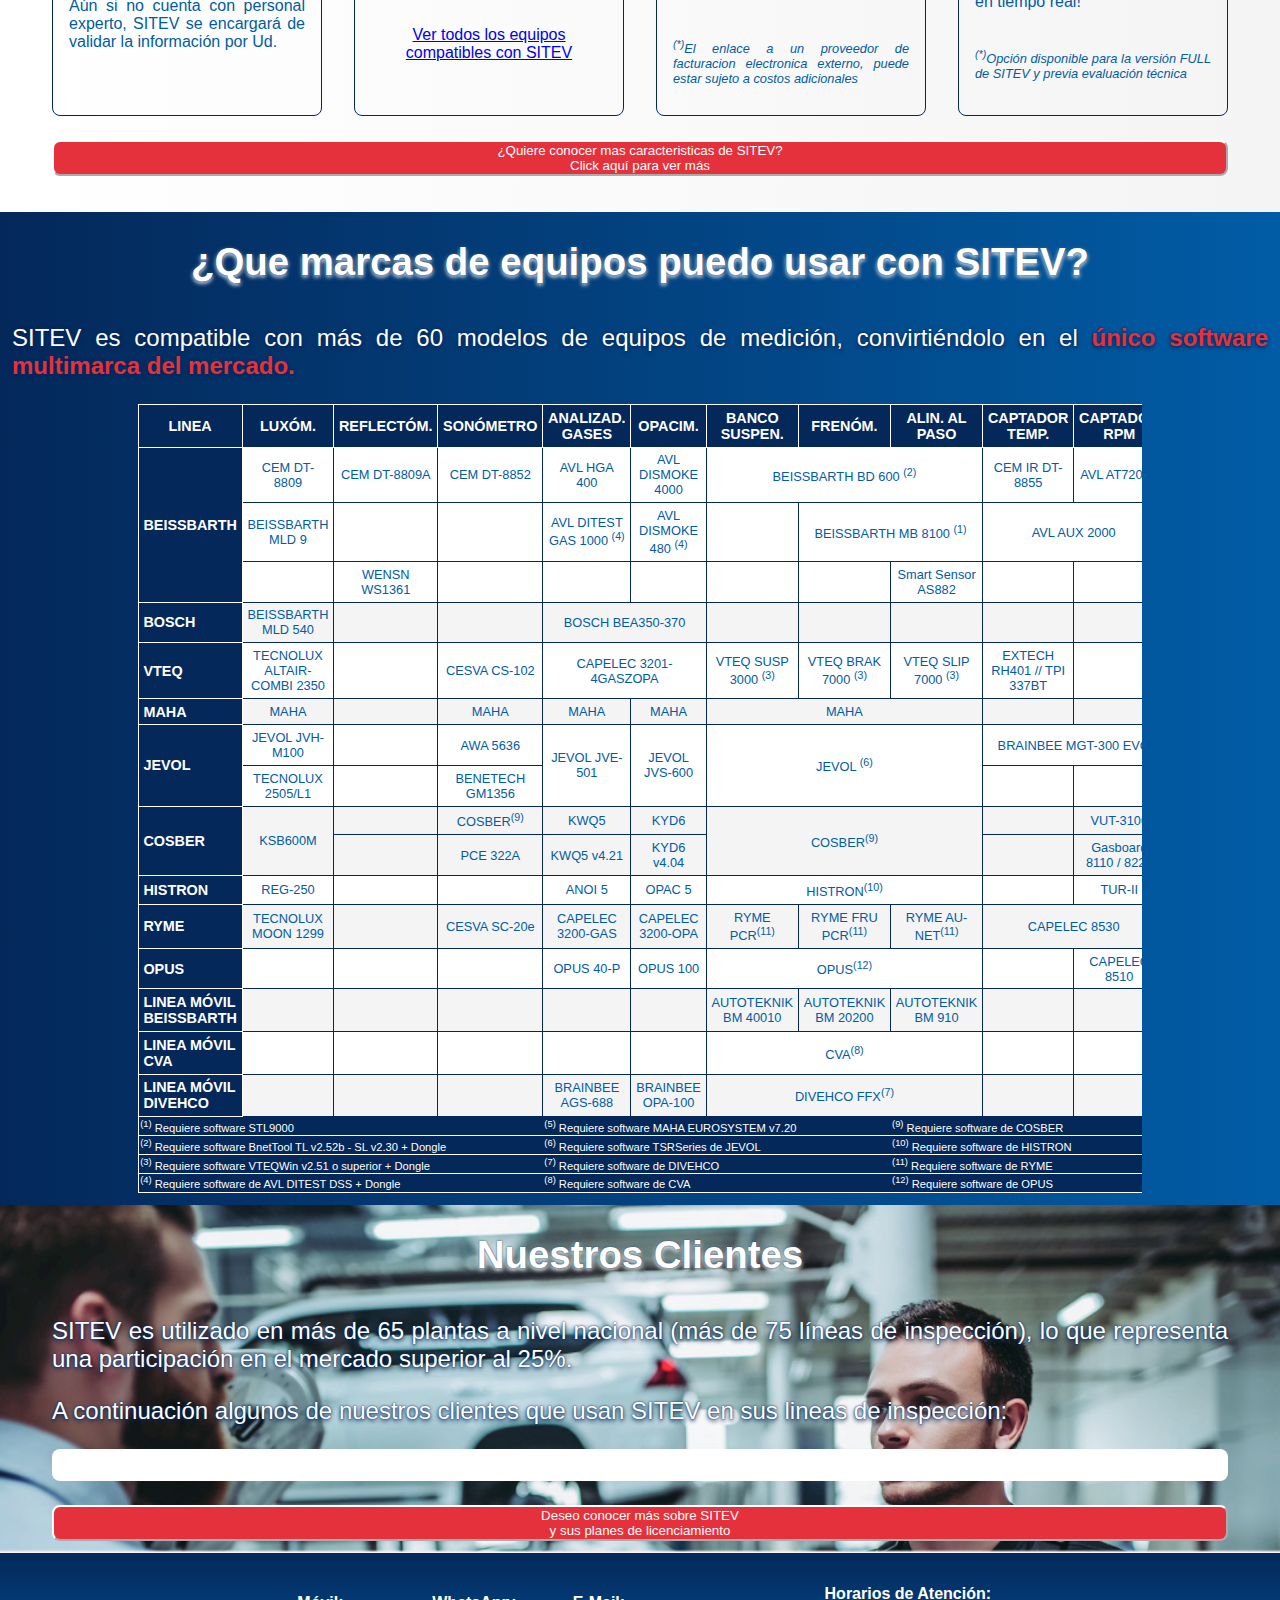
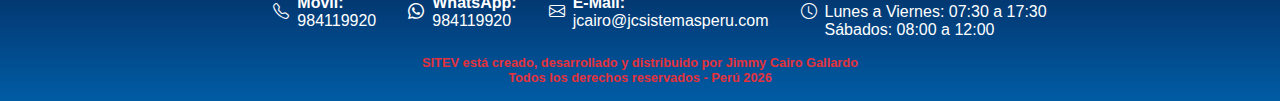
==== commit ce29ad3d: "reto semana 7" ====
--- a/semana7/index.html
+++ b/semana7/index.html
@@ -4,7 +4,6 @@
     <meta charset="UTF-8" />
     <meta http-equiv="X-UA-Compatible" content="IE=edge" />
     <meta name="viewport" content="width=device-width, initial-scale=1.0" />
-    <link href="https://cdn.jsdelivr.net/npm/bootstrap@5.1.3/dist/css/bootstrap.min.css" rel="stylesheet" integrity="sha384-1BmE4kWBq78iYhFldvKuhfTAU6auU8tT94WrHftjDbrCEXSU1oBoqyl2QvZ6jIW3" crossorigin="anonymous">
     <link rel="stylesheet" href="https://cdn.jsdelivr.net/npm/bootstrap-icons@1.8.1/font/bootstrap-icons.css">
     <link rel="stylesheet" href="./src/css/styles.css"/>
     <link rel="icon" type="image/jpg" href="./src/icons/icon_32x32.jpg">
@@ -50,7 +49,7 @@
             <a href="#clients" class="header__menu-nav">Nuestros Clientes</a>
           </li>
           <li class="header__menu-item">
-            <a href="#contact" class="header__menu-nav" id="header__menu-item-contact">Contáctenos</a>
+            <a href="#contact" class="header__menu-nav contact-wsp-link" id="header__menu-item-contact" target="_blank" rel="noopener noreferrer">Contáctenos</a>
           </li>
         </ul>
       
@@ -470,7 +469,7 @@
             <i class="bi bi-whatsapp"></i>
             <div class="footer__contact-container">
               <span class="footer__contact-title">WhatsApp:</span>
-              <a href="" id="footer__contact-wsp" class="footer__contact-value">984119920</a>
+              <a target="_blank" rel="noopener noreferrer" class="footer__contact-value contact-wsp-link">984119920</a>
             </div>
           </li>
 
@@ -499,8 +498,10 @@
       </div>
     </footer>
 
-    <i class="contact-whatsApp-container" id="contact-whatsApp-icon">
-      <img src="src/icons/ico-wsp.png" class="contact-whatsApp-icon" alt="up-arrow"/>
+    <i class="contact-whatsApp-container">
+      <a class="contact-wsp-link" target="_blank" rel="noopener noreferrer">
+        <img src="src/icons/ico-wsp.png" class="contact-whatsApp-icon" alt="up-arrow"/>
+      </a>
     </i>
 
     <script src="src/js/app.js" type="module"></script>
--- a/semana7/src/css/styles.css
+++ b/semana7/src/css/styles.css
@@ -95,6 +95,7 @@
 
 .header__logo-container{
   margin: 0;
+  height: 53px;
   width: 80px;
   overflow: hidden;
 }
@@ -233,10 +234,14 @@
 }
 
 .main-image-container{
+  margin: 0;
+  width: 400px;
+  height: 267px;
+  overflow: hidden;
+}
+
+.main-image-container.loaded-content{
   animation: popUp 2s ease-in-out 0s;
-  margin: 0;
-  max-width: 400px;
-  overflow: hidden;
 }
 
 .main__image{
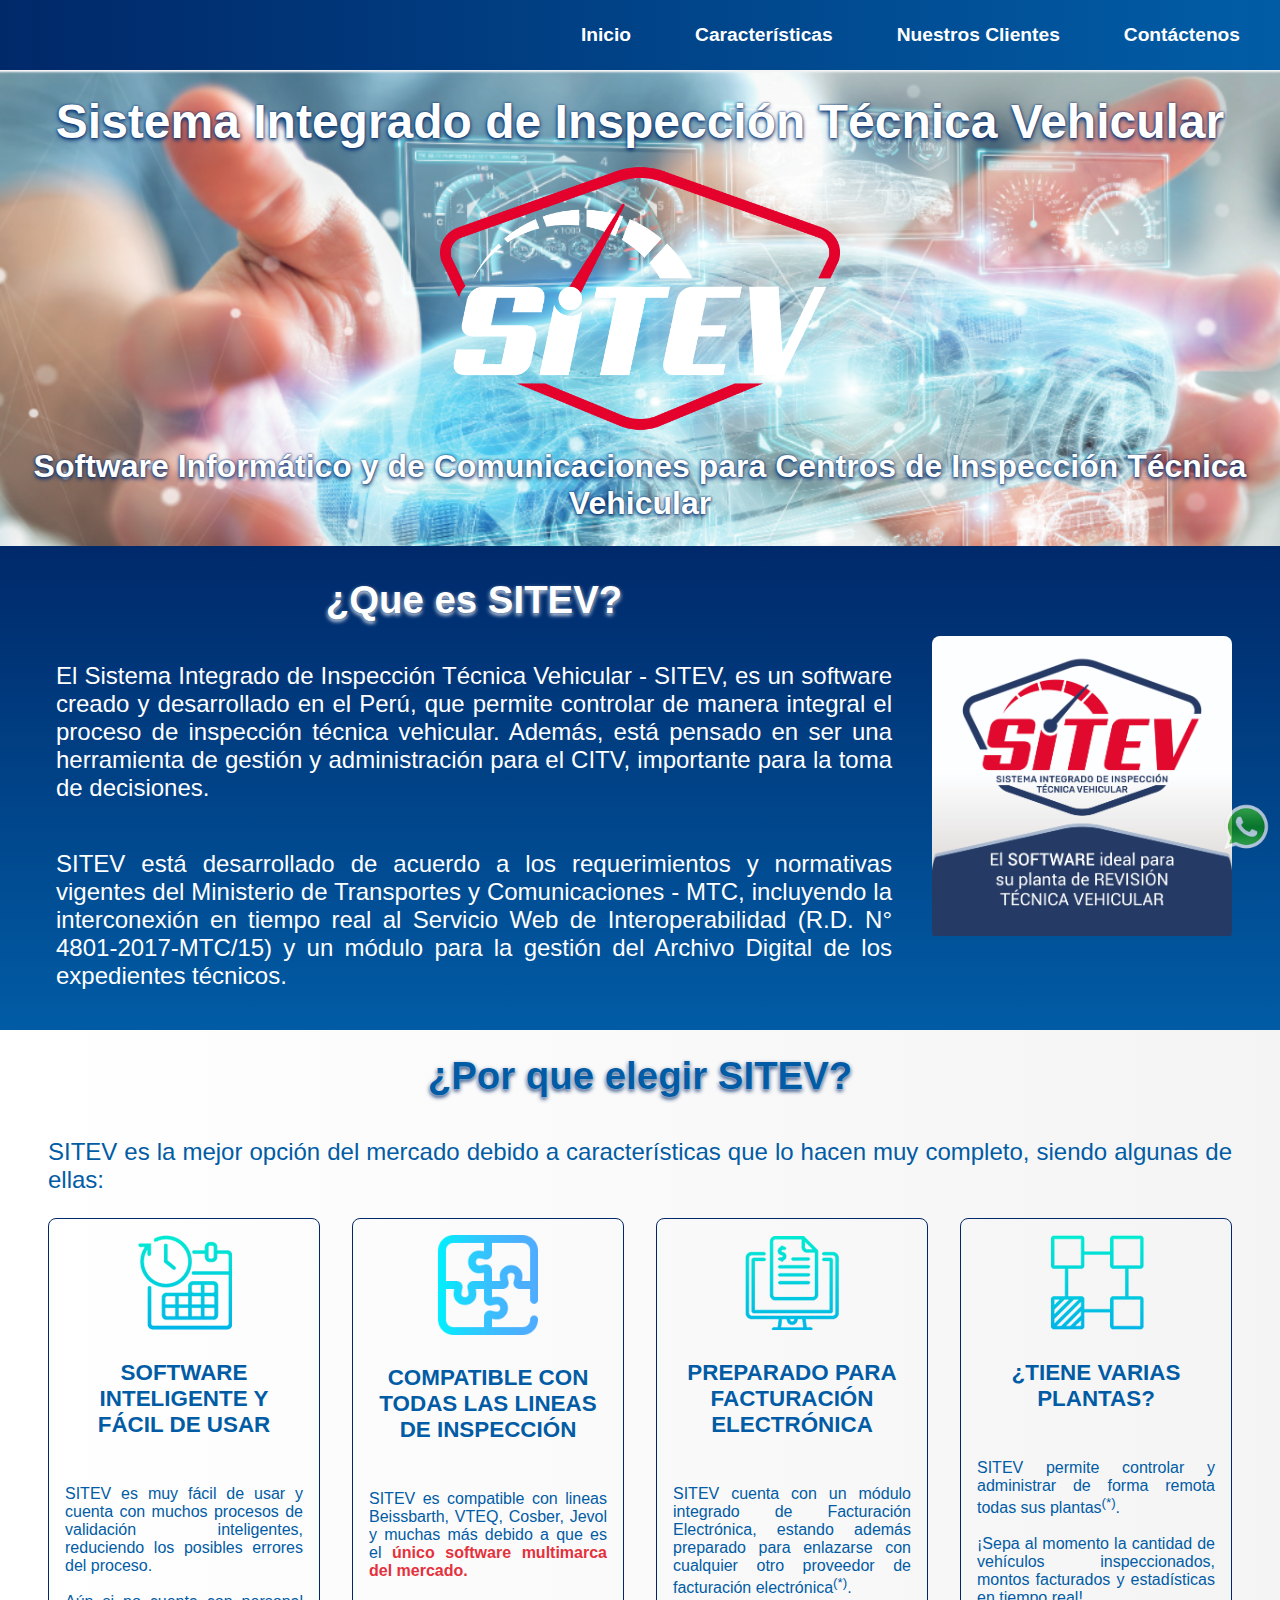
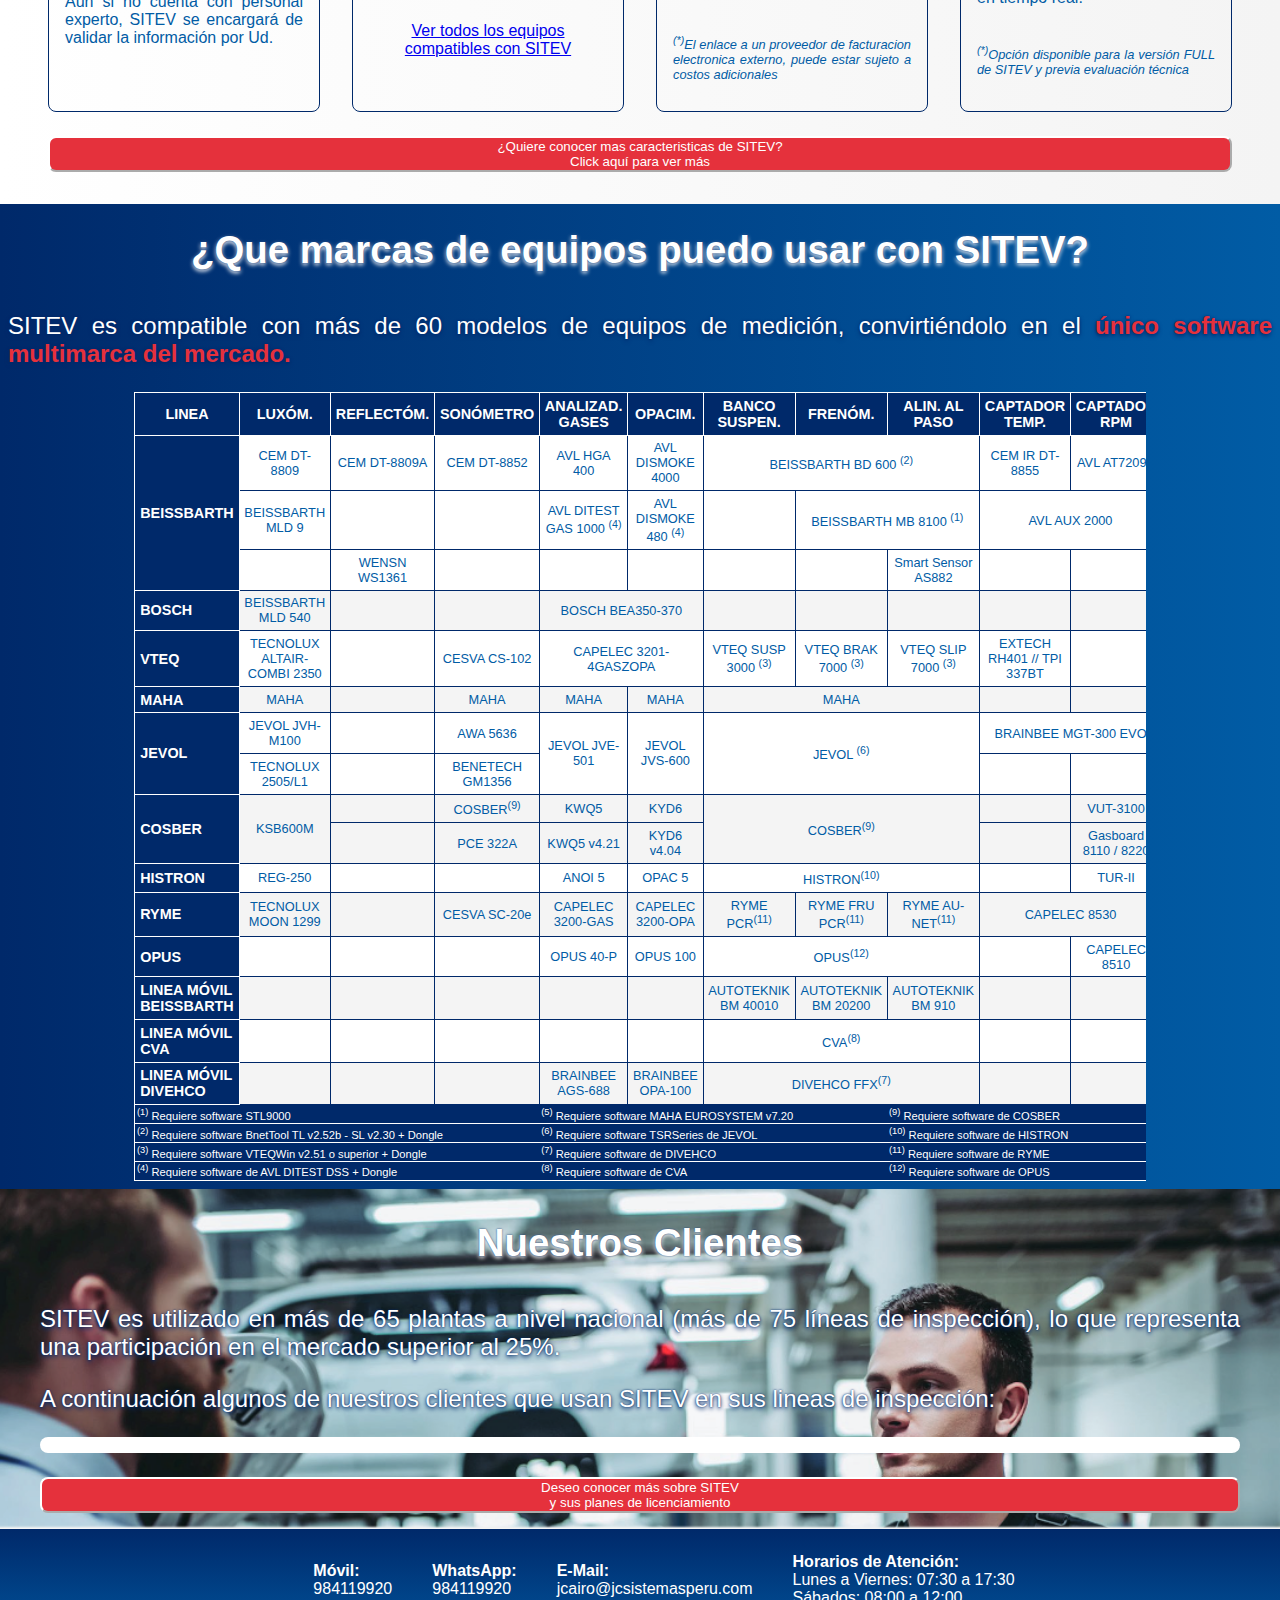
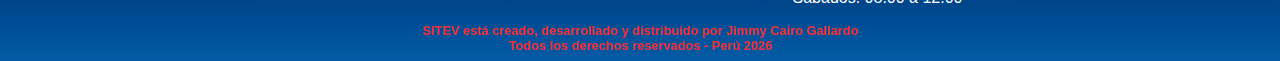
==== commit 67cf7824: "reto semana 7" ====
--- a/semana7/index.html
+++ b/semana7/index.html
@@ -4,7 +4,9 @@
     <meta charset="UTF-8" />
     <meta http-equiv="X-UA-Compatible" content="IE=edge" />
     <meta name="viewport" content="width=device-width, initial-scale=1.0" />
+    <!--
     <link rel="stylesheet" href="https://cdn.jsdelivr.net/npm/bootstrap-icons@1.8.1/font/bootstrap-icons.css">
+    -->
     <link rel="stylesheet" href="./src/css/styles.css"/>
     <link rel="icon" type="image/jpg" href="./src/icons/icon_32x32.jpg">
 
@@ -444,7 +446,8 @@
           </div>
 
           <div class="input-container col-12">
-            <textarea rows="5" cols="60" class="form-control" id="0_msg" placeholder="Escriba su consulta" required></textarea>
+            <textarea rows="5" class="form-control" id="0_msg" placeholder="Escriba su consulta" required></textarea>
+            <label for="0_msg">Escriba su consulta</label>
           </div>
 
           <button class="contact__button-send" id="contact__button-send">Enviar</button>
--- a/semana7/src/css/styles.css
+++ b/semana7/src/css/styles.css
@@ -7,7 +7,7 @@
   --primary-title-font-color: #0652dd;
   --secondary-title-font-color: rgb(229,49,60);
   
-  --primary-background-color: rgb(4,40,90);
+  --primary-background-color: rgb(0,41,106);
   --primary-background-color-gradient: rgb(1,92,165);
   
   --secondary-background-color:#fff;
@@ -94,6 +94,7 @@
 }
 
 .header__logo-container{
+  display: none;
   margin: 0;
   height: 53px;
   width: 80px;
@@ -153,7 +154,7 @@
   justify-content: center;
   align-items: center;
   margin: 0 auto;
-  padding: 0.75rem;
+  padding: 0.5rem;
   box-sizing: border-box;
   min-height: 40vh;
 }
@@ -193,7 +194,7 @@
 }
 
 .main-container2 {
-  background: linear-gradient(to right, var(--primary-background-color),var(--primary-background-color-gradient));
+  background: linear-gradient(to bottom, var(--primary-background-color),var(--primary-background-color-gradient));
 }
 
 .main-container3{
@@ -202,7 +203,7 @@
   align-items: center;
   max-width: var(--max-section-width);
   margin: 0 auto;
-  padding: 0.75rem;
+  padding: 0.5rem;
   box-sizing: border-box;
   gap: 2rem;
 }
@@ -224,6 +225,7 @@
   flex-direction: column;
   justify-content: center;
   align-items: center;
+  padding: 0.5rem;
 }
 
 .main__details{
@@ -234,13 +236,15 @@
 }
 
 .main-image-container{
+  display: none;
   margin: 0;
   width: 400px;
   height: 267px;
   overflow: hidden;
 }
 
-.main-image-container.loaded-content{
+.main-image-container.loaded{
+  display: block;
   animation: popUp 2s ease-in-out 0s;
 }
 
@@ -259,7 +263,7 @@
   gap: 1.5rem;
   margin: 0 auto;
   max-width: var(--max-section-width);
-  padding: 0.75rem;
+  padding: 0.5rem;
   box-sizing: border-box;
 }
 
@@ -354,6 +358,8 @@
 }
 
 .features__table{
+  border-collapse: collapse;
+  table-layout: fixed;
   border: solid 1px;
   border-radius: 0.5rem;
   font-size: calc(var(--font-size)*0.6);
@@ -411,7 +417,7 @@
   gap: 1.5rem;
   margin: 0 auto;
   max-width: calc(var(--max-section-width)*1.3);
-  padding: 0.75rem;
+  padding: 0.5rem;
   box-sizing: border-box;
 }
 
@@ -501,6 +507,7 @@
 }
 
 .clients-container {
+  padding: 0.5rem;
   display: flex;
   flex-direction: column;
   background: var(--clients-background-image) no-repeat;
@@ -512,9 +519,8 @@
   flex-direction: column;
   justify-content: center;
   gap: 1.5rem;
-  margin: 0 auto;
+  margin: 0.5rem auto;
   max-width: var(--max-section-width);
-  padding: 0.75rem;
   box-sizing: border-box;
 }
 
@@ -546,7 +552,7 @@
   grid-template-columns: repeat(auto-fit, min(100%, 120px));
   justify-content: center;
   margin: 0;
-  padding: 1rem 1rem;
+  padding: 0.51rem 0.5rem;
   gap: 1.2rem;
   box-sizing: border-box;
   cursor: pointer;
@@ -607,7 +613,7 @@
 }
 
 .contact {
-  display: flex;
+  /*display: flex;*/
   background: var(--contact-blackgroud-image) no-repeat;    
   background-size: cover;
   position: absolute;
@@ -627,7 +633,7 @@
   justify-content: center;
   margin: 0 auto;
   max-width: var(--max-section-width);
-  padding: 0.75rem;
+  padding: 0.5rem;
   box-sizing: border-box;
 }
 
@@ -654,10 +660,8 @@
 
 .contact-inputs-container{
   display: flex;
-  width: 100%;
-  margin-right: auto;
-  margin-left: auto;
   flex-wrap: wrap;
+  box-sizing: border-box;
 }
 
 .contact__button-send {
@@ -697,7 +701,7 @@
   display: flex;
   flex-direction: column;
   align-items: center;
-  padding: 1rem;
+  padding: 0.5rem;
     box-shadow: 
     0 0 0.0625rem 0.0625rem var(--secondary-background-color-gradient),
     0 0 0.125rem 0.125rem var(--secondary-background-color-gradient);
@@ -802,7 +806,7 @@
   }
 
   .header__menu-list.active {
-    left: 0px;
+    left: -35px;
    }
 
   .header__menu-item {
@@ -837,10 +841,6 @@
     min-height: 20vh;
   }
 
-  .main-container-info{
-    padding: 1rem;
-  }
-
   .main-container3{
     flex-direction: column;
   }
@@ -849,14 +849,14 @@
     max-width: 200px
   }
 
+  .main-image-container{
+    width: 300px;
+  }
+
   .main__details{
     font-size: calc(var(--font-size)*0.6);
   }
   
-  .features-container{
-    padding: 1rem;
-  }
-
   .features__subtitle{
     font-size: var(--font-size);
   }
@@ -875,6 +875,8 @@
  
   .features__main-list{
     flex-direction: column;
+    align-items: center;
+    margin: 1rem;
   }
 
   .features__main-item {
@@ -914,10 +916,6 @@
     font-size: calc(var(--font-size)*0.28);
   }
 
-  .clients-container{
-    padding: 1rem;
-  }
-
   .clients__details{
     font-size: calc(var(--font-size)*0.6);
   }
@@ -931,7 +929,7 @@
   }
 
   .clients-gallery-container{
-    grid-template-columns: repeat(auto-fit, min(100%, 60px));
+    grid-template-columns: repeat(auto-fit, min(100%, 90px));
   }
 
   .contact__details{
@@ -944,6 +942,7 @@
 
   .footer__contact-list{
     flex-direction: column;
+    margin: auto;
     gap: 0.75rem;
   }
 }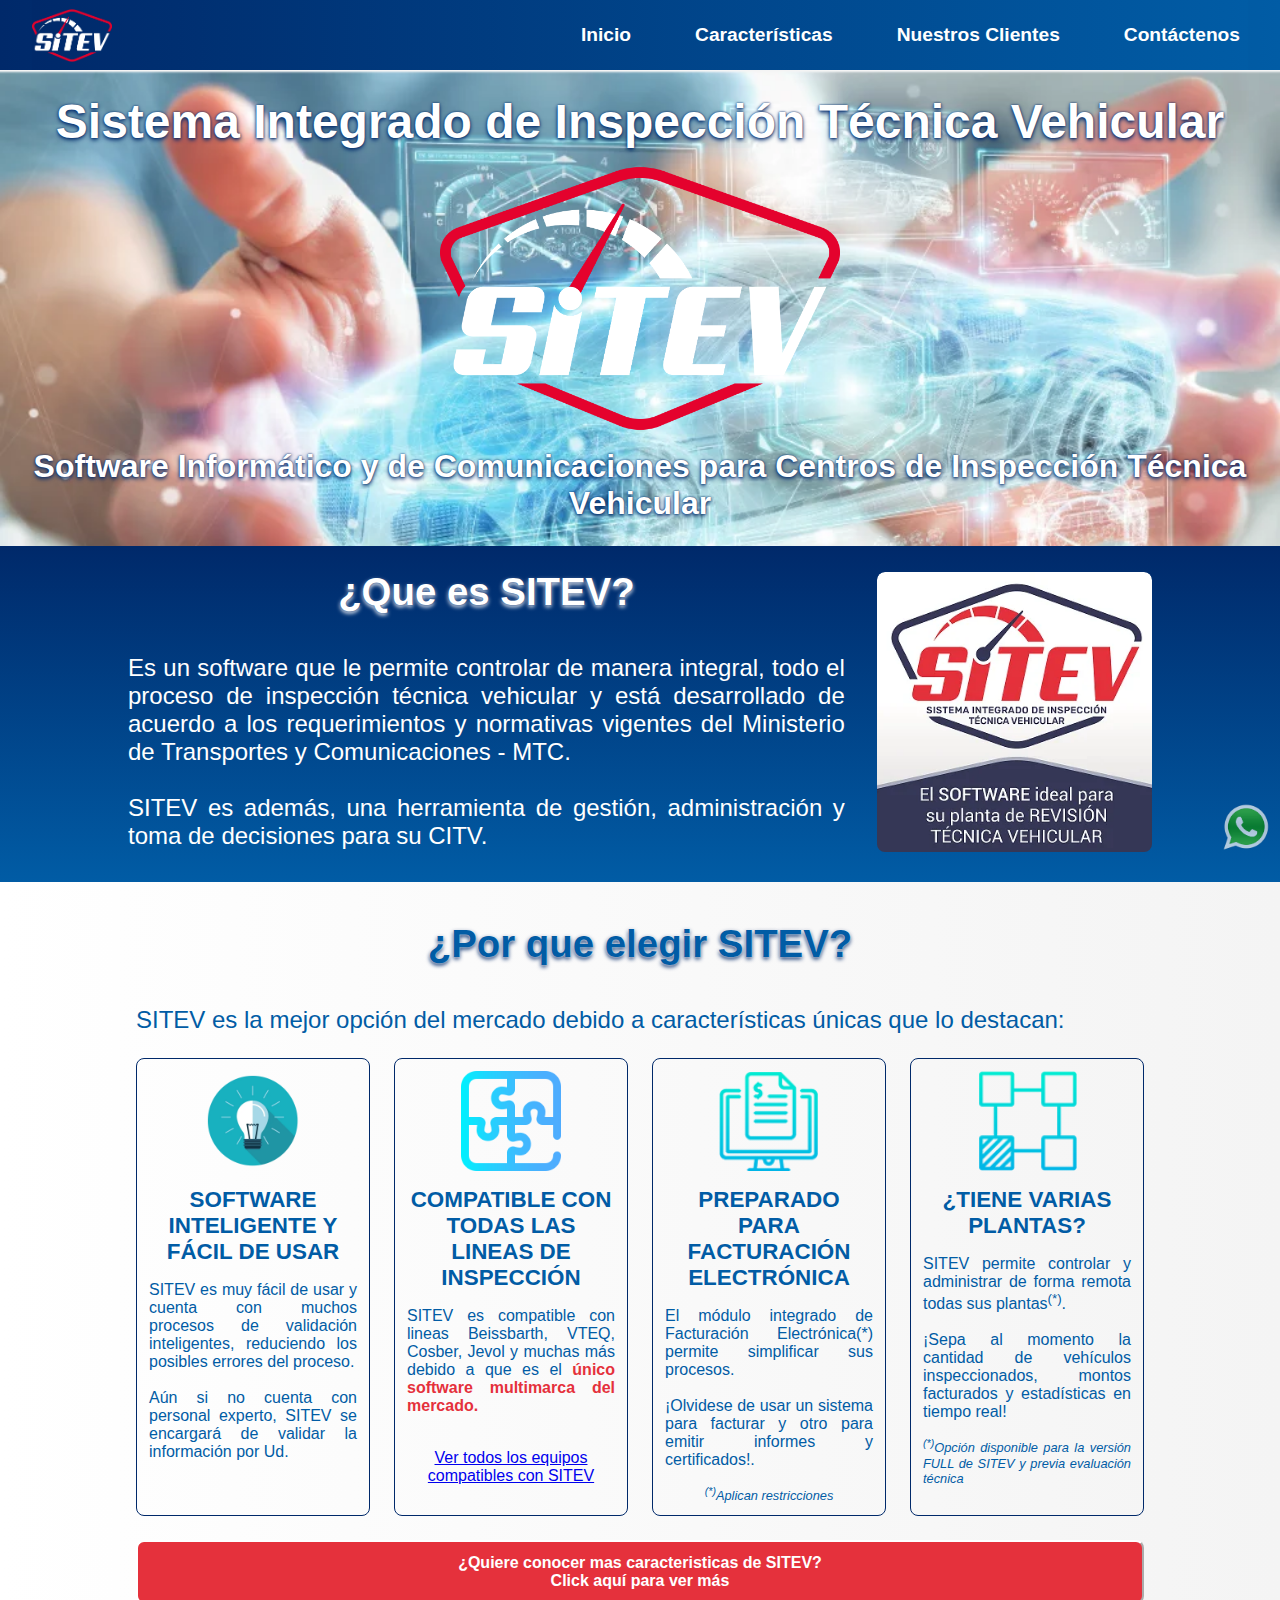
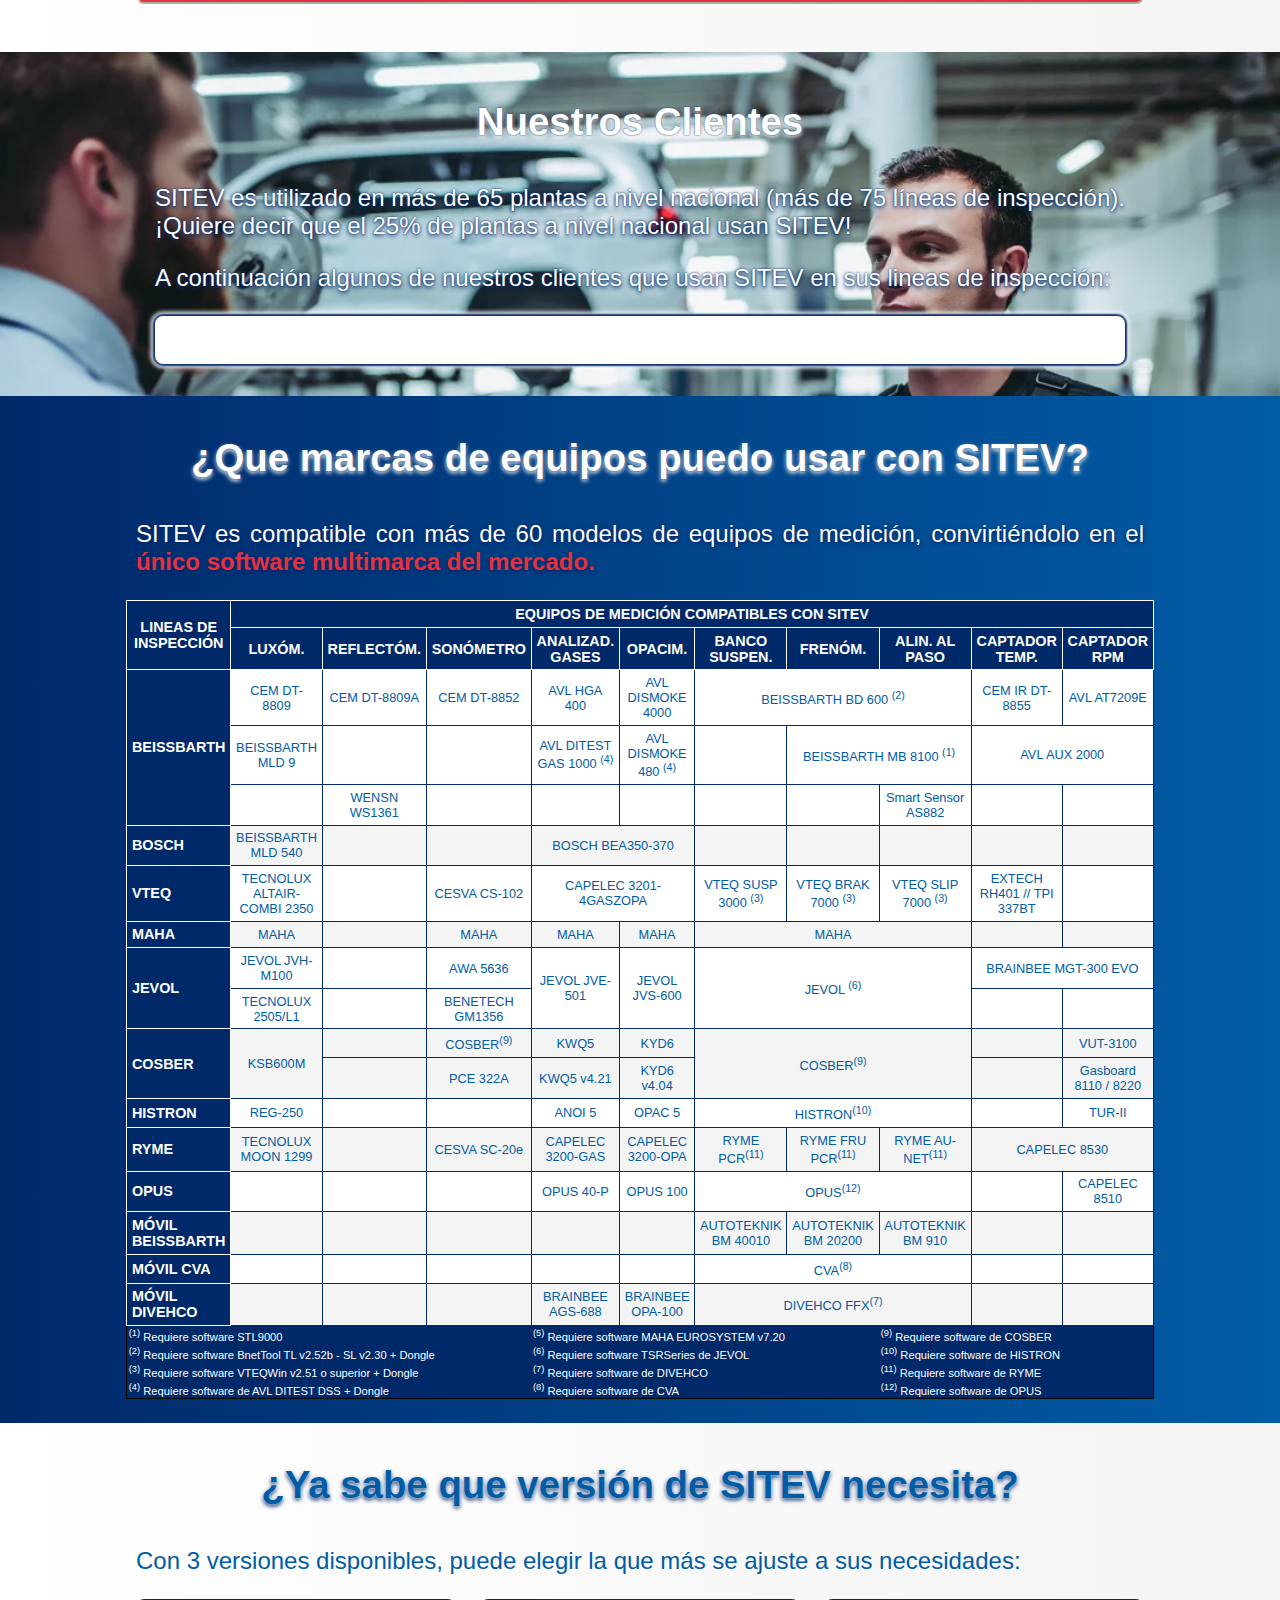
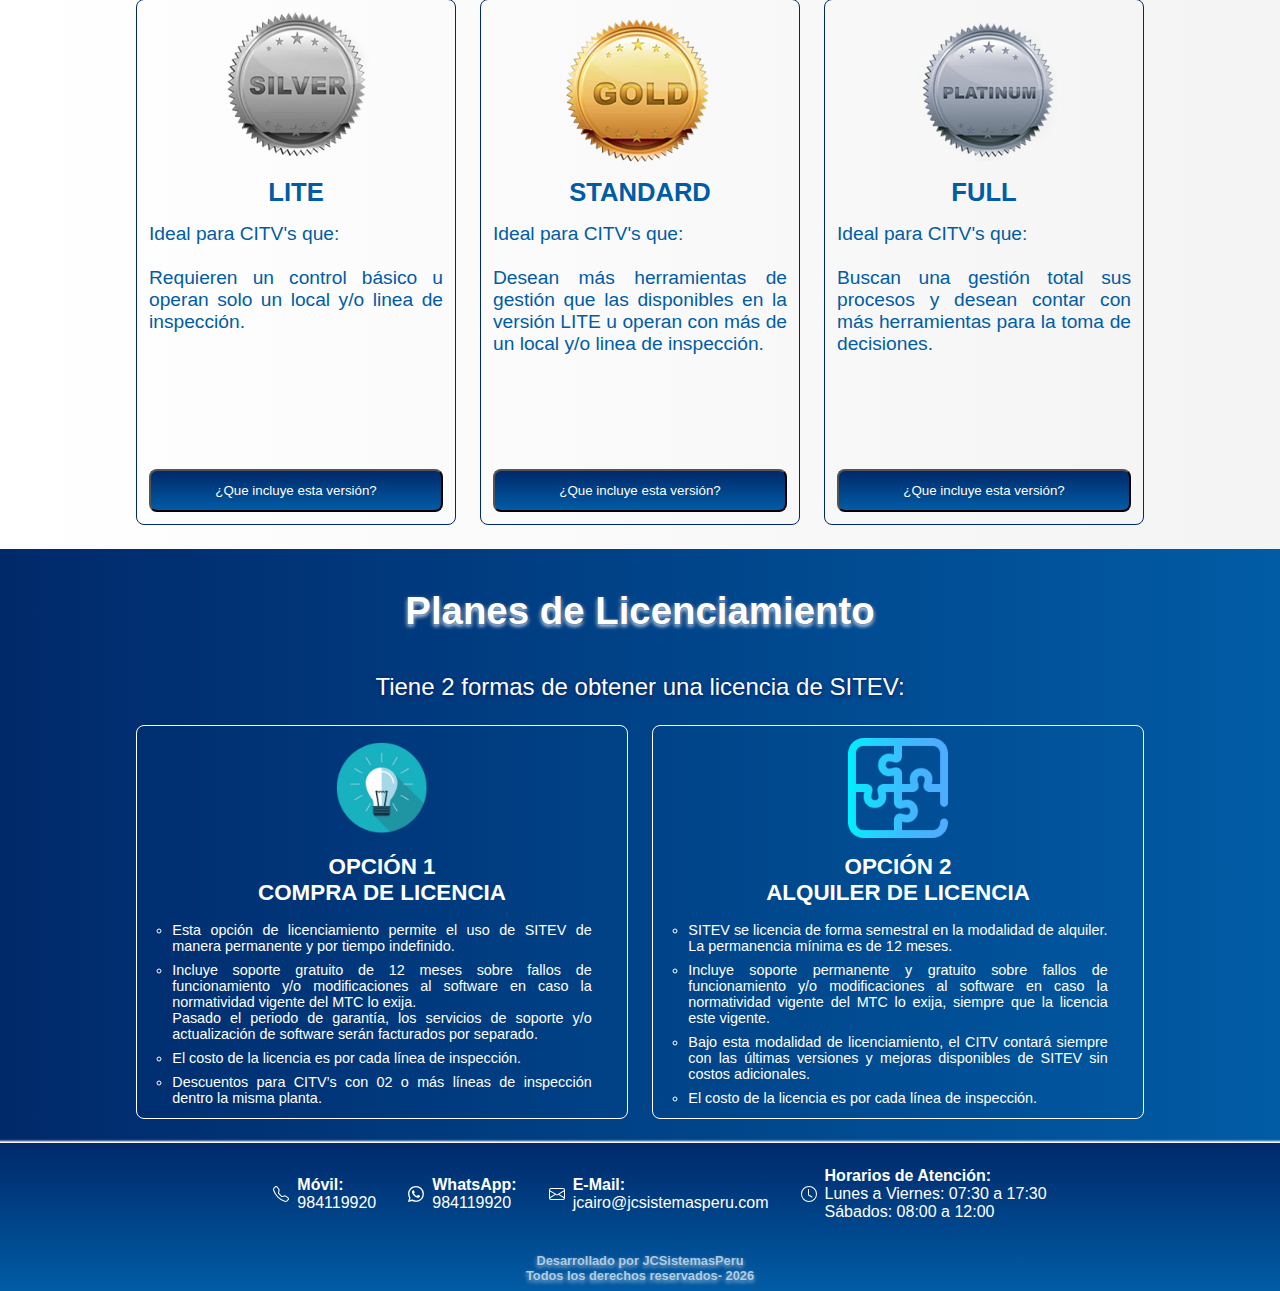
==== commit 62e16274: "reto semana 9" ====
--- a/semana7/index.html
+++ b/semana7/index.html
@@ -4,11 +4,9 @@
     <meta charset="UTF-8" />
     <meta http-equiv="X-UA-Compatible" content="IE=edge" />
     <meta name="viewport" content="width=device-width, initial-scale=1.0" />
-    <!--
-    <link rel="stylesheet" href="https://cdn.jsdelivr.net/npm/bootstrap-icons@1.8.1/font/bootstrap-icons.css">
-    -->
     <link rel="stylesheet" href="./src/css/styles.css"/>
-    <link rel="icon" type="image/jpg" href="./src/icons/icon_32x32.jpg">
+    <link rel="stylesheet" href="./src/css/cards.css"/>
+    <link rel="icon" type="image/jpg" href="./src/images/icon_32x32.jpg">
 
     <!-- Primary Meta Tags -->
     <meta name="title" content="Sistema Integrado de Inspección Técnica Vehicular">
@@ -19,14 +17,14 @@
     <meta property="og:url" content="https://www.jcsistemasperu.com">
     <meta property="og:title" content="Sistema Integrado de Inspección Técnica Vehicular">
     <meta property="og:description" content="Sistema Informático y de Comunicaciones para Centros de Inspección Técnica">
-    <meta property="og:image" content="https://www.jcsistemasperu.com/rsc/images/sitev_seo.jpg">
+    <meta property="og:image" content="https://www.jcsistemasperu.com/src/images/sitev_seo.webp">
 
     <!-- Twitter -->
     <meta property="twitter:card" content="summary_large_image">
     <meta property="twitter:url" content="https://www.jcsistemasperu.com">
     <meta property="twitter:title" content="Sistema Integrado de Inspección Técnica Vehicular">
     <meta property="twitter:description" content="Sistema Informático y de Comunicaciones para Centros de Inspección Técnica">
-    <meta property="twitter:image" content="https://www.jcsistemasperu.com/rsc/images/sitev_seo.jpg">
+    <meta property="twitter:image" content="https://www.jcsistemasperu.com/src/images/sitev_seo.webp">
 
     <title>Sistema Integrado de Inspección Técnica Vehicular - SITEV</title>
   </head>
@@ -36,7 +34,7 @@
       <div class="header-container">
         <a href="#" class="header__logo-nav">
           <figure class="header__logo-container">
-            <img src="./src/images/logo_sitev.png" class="header__logo"></img>
+            <img src="./src/images/logo_sitev.webp" class="header__logo" alt="Logo SITEV"></img>
           </figure>
         </a>
 
@@ -67,7 +65,7 @@
       <div class="main-container">
         <h1 class="main__title">Sistema Integrado de Inspección Técnica Vehicular</h1>
         <figure class="main-image-container">
-          <img src="./src/images/logo_sitev.png" class="main__image"></img>
+          <img src="./src/images/logo_sitev.webp" class="main__image" alt="Logo SITEV"></img>
         </figure>
         <h2 class="main__subtitle">Software Informático y de Comunicaciones para Centros de Inspección Técnica Vehicular</h2>
       </div>
@@ -76,14 +74,15 @@
           <div class="main-container-info">
             <h2 class="main__subtitle-info">¿Que es SITEV?</h2>
             <p class="main__details">
-              El Sistema Integrado de Inspección Técnica Vehicular - SITEV, es un software creado y desarrollado en el Perú, que permite controlar de manera integral el proceso de inspección técnica vehicular. Además, está pensado en ser una herramienta de gestión y administración para el CITV, importante para la toma de decisiones.
-            </p>
-            <p class="main__details">
-              SITEV está desarrollado de acuerdo a los requerimientos y normativas vigentes del Ministerio de Transportes y Comunicaciones - MTC, incluyendo la interconexión en tiempo real al Servicio Web de Interoperabilidad (R.D. N° 4801-2017-MTC/15) y un módulo para la gestión del Archivo Digital de los expedientes técnicos.
+              Es un software que le permite controlar de manera integral, todo el proceso de inspección técnica vehicular y 
+              está desarrollado de acuerdo a los requerimientos y normativas vigentes del Ministerio de Transportes y Comunicaciones - MTC.
+              <br>
+              <br>
+              SITEV es además, una herramienta de gestión, administración y toma de decisiones para su CITV.
             </p>
           </div>
           <figure class="main-image-details-container">
-            <img class="main__image-details" src="./src/images/s_WSP1.jpg">
+            <img class="main__image-details" src="./src/images/s_WSP1.webp" alt="SITEV es ideal para su CITV">
           </figure>
         </div>
       </div>
@@ -92,11 +91,11 @@
     <section class="features" id="features">
       <div class="features-container">
         <h2 class="features__subtitle">¿Por que elegir SITEV?</h2>
-        <p class="features__details">SITEV es la mejor opción del mercado debido a características que lo hacen muy completo, siendo algunas de ellas:</p>
+        <p class="features__details">SITEV es la mejor opción del mercado debido a características únicas que lo destacan:</p>
 
         <ul class="features__main-list">
           <li class="features__main-item">
-            <img src="./src/images/icon_calc.png" alt="Facilidad de uso" class="features__main-item-image"/>
+            <img src="./src/images/icon_smart.webp" alt="Facilidad de uso" class="features__main-item-image"/>
             <p class="features__main-title">
               SOFTWARE INTELIGENTE Y FÁCIL DE USAR
             </p>
@@ -127,10 +126,13 @@
               PREPARADO PARA FACTURACIÓN ELECTRÓNICA
             </p>
             <p class="features__main-subtitle">
-              SITEV cuenta con un módulo integrado de Facturación Electrónica, estando además preparado para enlazarse con cualquier otro proveedor de facturación electrónica<sup>(*)</sup>.
+              El módulo integrado de Facturación Electrónica(*) permite simplificar sus procesos.
+              <br>
+              <br>
+              ¡Olvidese de usar un sistema para facturar y otro para emitir informes y certificados!.
             </p>
             <p class="features__main-subtitle --cursive">
-              <sup>(*)</sup>El enlace a un proveedor de facturacion electronica externo, puede estar sujeto a costos adicionales
+              <sup>(*)</sup>Aplican restricciones
             </p>
           </li>
 
@@ -172,6 +174,30 @@
       </div>
     </section>
 
+    <section class="clients" id="clients">
+      <div class="clients-container">
+        <div class="clients-container2">
+          <h2 class="clients__subtitle">Nuestros Clientes</h2>
+          <p class="clients__details">
+            SITEV es utilizado en más de 65 plantas a nivel nacional (más de 75 líneas de inspección).
+            <br>
+            ¡Quiere decir que el 25% de plantas a nivel nacional usan SITEV!
+          </p>
+          <p class="clients__details">
+            A continuación algunos de nuestros clientes que usan SITEV en sus lineas de inspección:
+          </p>
+          <div class="clients-gallery-container" id="clients-gallery-container">
+          </div>
+          <button class="clients__button-contact" id="clients__button-contact" hidden>
+            Deseo conocer más sobre SITEV
+            <br>
+            y sus planes de licenciamiento
+          </button>
+  
+        </div>
+      </div>
+    </section>
+
     <section class="compatibility" id="compatibility">
       <div class="compatibility-container">
         <h2 class="compatibility__subtitle">¿Que marcas de equipos puedo usar con SITEV?</h2>
@@ -180,7 +206,10 @@
           <table class="compatibility__table">
             <thead class="compatibility__table-header">
               <tr>
-                <th class="compatibility__table-header">LINEA</th>
+                <th class="compatibility__table-header" rowspan="2">LINEAS DE INSPECCIÓN</th>
+                <th class="compatibility__table-header" colspan="10">EQUIPOS DE MEDICIÓN COMPATIBLES CON SITEV</th>
+              </tr>
+              <tr>
                 <th class="compatibility__table-header">LUXÓM.</th>
                 <th class="compatibility__table-header">REFLECTÓM.</th>
                 <th class="compatibility__table-header">SONÓMETRO</th>
@@ -333,7 +362,7 @@
                 <td class="compatibility__table-data">CAPELEC 8510</td>
               </tr>
               <tr class="compatibility__table-row row-highlight">
-                <th class="compatibility__table-header --vertical-header">LINEA MÓVIL BEISSBARTH</th>
+                <th class="compatibility__table-header --vertical-header">MÓVIL BEISSBARTH</th>
                 <td class="compatibility__table-data"></td>
                 <td class="compatibility__table-data"></td>
                 <td class="compatibility__table-data"></td>
@@ -346,7 +375,7 @@
                 <td class="compatibility__table-data"></td>
               </tr>
               <tr class="compatibility__table-row">
-                <th class="compatibility__table-header --vertical-header">LINEA MÓVIL CVA</th>
+                <th class="compatibility__table-header --vertical-header">MÓVIL CVA</th>
                 <td class="compatibility__table-data"></td>
                 <td class="compatibility__table-data"></td>
                 <td class="compatibility__table-data"></td>
@@ -357,7 +386,7 @@
                 <td class="compatibility__table-data"></td>
               </tr>
               <tr class="compatibility__table-row row-highlight">
-                <th class="compatibility__table-header --vertical-header">LINEA MÓVIL DIVEHCO</th>
+                <th class="compatibility__table-header --vertical-header">MÓVIL DIVEHCO</th>
                 <td class="compatibility__table-data"></td>
                 <td class="compatibility__table-data"></td>
                 <td class="compatibility__table-data"></td>
@@ -395,25 +424,195 @@
       </div>
     </section>
 
-    <section class="clients" id="clients">
-      <div class="clients-container">
-        <div class="clients-container2">
-          <h2 class="clients__subtitle">Nuestros Clientes</h2>
-          <p class="clients__details">
-            SITEV es utilizado en más de 65 plantas a nivel nacional (más de 75 líneas de inspección), lo que representa una participación en el mercado superior al 25%.
-          </p>
-          <p class="clients__details">
-            A continuación algunos de nuestros clientes que usan SITEV en sus lineas de inspección:
-          </p>
-          <div class="clients-gallery-container" id="clients-gallery-container">
-          </div>
-          <button class="clients__button-contact" id="clients__button-contact">
-            Deseo conocer más sobre SITEV
-            <br>
-            y sus planes de licenciamiento
-          </button>
-  
-        </div>
+    <section class="versions" id="versions">
+      <div class="versions-section-container">
+
+        <h2 class="versions__section-subtitle">¿Ya sabe que versión de SITEV necesita?</h2>
+        <p class="versions__section-details">
+          Con 3 versiones disponibles, puede elegir la que más se ajuste a sus necesidades:
+        </p>
+
+        <ul class="versions__list">
+          
+          <li class="versions__item">
+            <div class="versions-item-container">
+              <figure class="versions__item-image-container">
+                <img src="./src/images/icon_silver.webp" alt="Versión Lite" class="versions__item-image"/>
+              </figure>
+              <p class="versions__title">LITE</p>
+              <p class="versions__subtitle">
+                Ideal para CITV's que:
+                <br>
+                <br>
+                Requieren un control básico u operan solo un local y/o linea de inspección. 
+              </p>
+              <ul class="versions__details">
+                <li class="versions__details-item">
+                  Módulo de Zona de Inspección (Pruebas Mecánicas y Visuales)
+                </li>
+                <li class="versions__details-item">
+                  Módulo de Certificación (Emisión de Informes y Certificados)
+                </li>
+                <li class="versions__details-item">
+                  Módulo de Facturación básico integrado
+                </li>
+                <li class="versions__details-item">
+                  Reportes básicos (Inspecciones emitidas, Facturación emitida, etc)
+                </li>
+                <li class="versions__details-item">
+                  Módulo de diagnóstico del Servicio Web de InterOperabilidad    
+                </li>
+                <li class="versions__details-item">
+                  Compatible con líneas de inspección para vehículos livianos y pesados (M,N,O)
+                </li>
+                <li class="versions__details-item">
+                  Actualización sin costo a versiones mejoradas durante el periodo de garantía.
+                </li>
+                <li class="versions__details-item">
+                  Soporte contra fallos de software y/o asistencia técnica.
+                </li>
+              </ul>
+            </div>
+            <input type="button" class="versions__show-card-button" value="¿Que incluye esta versión?"/>
+          </li>
+
+          <li class="versions__item">
+            <div class="versions-item-container">
+              <figure class="versions__item-image-container">
+                <img src="./src/images/icon_gold.webp" alt="Versión Standard" class="versions__item-image"/>
+              </figure>
+              <p class="versions__title">STANDARD</p>
+              <p class="versions__subtitle">
+                Ideal para CITV's que:
+                <br>
+                <br>
+                Desean más herramientas de gestión que las disponibles en la versión LITE u operan con más de un local y/o linea de inspección.
+              </p>
+              <ul class="versions__details">
+                <li class="versions__details-item">
+                  Cuenta con todas las opciones de la versión LITE y además:
+                </li>
+                <li class="versions__details-item">
+                  Compatible con líneas de inspección para vehículos menores (L3 y L5)
+                </li>
+                <li class="versions__details-item">
+                  Compatible con Plantas Móviles
+                </li>
+                <li class="versions__details-item">
+                  Módulo informativo al Cliente
+                </li>
+                <li class="versions__details-item">
+                  (Alertas, pantallas con resultados de pruebas en tiempo real, etc)
+                </li>
+                <li class="versions__details-item">
+                  Control y Administración de Archivo Digital Documentario
+                </li>
+              </ul>
+            </div>
+            <input type="button" class="versions__show-card-button" value="¿Que incluye esta versión?"/>
+          </li>
+
+          <li class="versions__item">
+            <div class="versions-item-container">
+              <figure class="versions__item-image-container">
+                <img src="./src/images/icon_platinum.webp" alt="Versión Full" class="versions__item-image"/>
+              </figure>
+              <p class="versions__title">FULL</p>
+              <p class="versions__subtitle">
+                Ideal para CITV's que:
+                <br>
+                <br>
+                Buscan una gestión total sus procesos y desean contar con más herramientas para la toma de decisiones.
+              </p>
+              <ul class="versions__details">
+                <li class="versions__details-item">
+                  Cuenta con todas las opciones de la versión STANDARD y además:
+                </li>
+                <li class="versions__details-item">
+                  Módulo de Gestión de Cartera de Clientes
+                </li>
+                <li class="versions__details-item">
+                  Reportes Estadísticos avanzados, Gerenciales y Gráficos
+                </li>
+                <li class="versions__details-item">
+                  Módulo de Información al MTC de Faltas Graves y Muy Graves
+                </li>
+                <li class="versions__details-item">
+                  Reportes centralizados de datos de todas las plantas en tiempo real<sup>(1)</sup>
+                </li>
+                <li class="versions__details-item">
+                  Soporta líneas de inspección con diferentes marcas de equipos de medición
+                </li>
+                <li class="versions__details-item diclaimer">
+                  <sup>(1)</sup>Sujeto a previa evaluación y factibilidad técnica.
+                  <br>       
+                  La planta principal debe contar con la versión Full de Sitev. Las demás plantas deben contar como mínimo con la versión Standard.
+                </li>
+              </ul>
+            </div>
+            <input type="button" class="versions__show-card-button" value="¿Que incluye esta versión?"/>
+          </li>
+
+        </ul>
+      </div>
+    </section>
+
+    <section class="licences" id="licences">
+      <div class="licences-container">
+        <h2 class="licences__subtitle">Planes de Licenciamiento</h2>
+        <p class="licences__details">Tiene 2 formas de obtener una licencia de SITEV:</p>
+
+        <ul class="licences__list">
+          <li class="licences__list-item">
+            <img src="./src/images/icon_smart.webp" alt="Compra de Licencia" class="licences__list-item-image"/>
+            <p class="licences__list-title">
+              OPCIÓN 1
+              <br>
+              COMPRA DE LICENCIA
+            </p>
+            <ul class="licences__option-list">
+              <li class="licences__option-list-item">
+                Esta opción de licenciamiento permite el uso de SITEV de manera permanente y por tiempo indefinido.
+              </li>
+              <li class="licences__option-list-item">
+                Incluye soporte gratuito de 12 meses sobre fallos de funcionamiento y/o modificaciones al software en caso la normatividad vigente del MTC lo exija.
+                <br>
+                Pasado el periodo de garantía, los servicios de soporte y/o actualización de software serán facturados por separado.
+              </li>
+              <li class="licences__option-list-item">
+                El costo de la licencia es por cada línea de inspección.
+              </li>                
+              <li class="licences__option-list-item">
+                Descuentos para CITV’s con 02 o más líneas de inspección dentro la misma planta.
+              </li>
+            </ul>
+          </li>
+          
+          <li class="licences__list-item">
+            <img src="./src/images/icon_compat.png" alt="Alquiler de Licencia" class="licences__list-item-image"/>
+            <p class="licences__list-title">
+              OPCIÓN 2
+              <br>
+              ALQUILER DE LICENCIA
+            </p>
+            <ul class="licences__option-list">
+              <li class="licences__option-list-item">
+                SITEV se licencia de forma semestral en la modalidad de alquiler.
+                <br>
+                La permanencia mínima es de 12 meses.
+              </li>
+              <li class="licences__option-list-item">
+                Incluye soporte permanente y gratuito sobre fallos de funcionamiento y/o modificaciones al software en caso la normatividad vigente del MTC lo exija, siempre que la licencia este vigente.
+              </li>
+              <li class="licences__option-list-item">
+                Bajo esta modalidad de licenciamiento, el CITV contará siempre con las últimas versiones y mejoras disponibles de SITEV sin costos adicionales.
+              </li>                
+              <li class="licences__option-list-item">
+                El costo de la licencia es por cada línea de inspección.
+              </li>
+            </ul>
+          </li>
+        </ul>
       </div>
     </section>
 
@@ -461,7 +660,9 @@
         <ul class="footer__contact-list">
           
           <li class="footer__contact-item">
-            <i class="bi bi-telephone"></i>
+            <svg xmlns="http://www.w3.org/2000/svg" width="16" height="16" fill="currentColor" class="bi bi-telephone" viewBox="0 0 16 16">
+              <path d="M3.654 1.328a.678.678 0 0 0-1.015-.063L1.605 2.3c-.483.484-.661 1.169-.45 1.77a17.568 17.568 0 0 0 4.168 6.608 17.569 17.569 0 0 0 6.608 4.168c.601.211 1.286.033 1.77-.45l1.034-1.034a.678.678 0 0 0-.063-1.015l-2.307-1.794a.678.678 0 0 0-.58-.122l-2.19.547a1.745 1.745 0 0 1-1.657-.459L5.482 8.062a1.745 1.745 0 0 1-.46-1.657l.548-2.19a.678.678 0 0 0-.122-.58L3.654 1.328zM1.884.511a1.745 1.745 0 0 1 2.612.163L6.29 2.98c.329.423.445.974.315 1.494l-.547 2.19a.678.678 0 0 0 .178.643l2.457 2.457a.678.678 0 0 0 .644.178l2.189-.547a1.745 1.745 0 0 1 1.494.315l2.306 1.794c.829.645.905 1.87.163 2.611l-1.034 1.034c-.74.74-1.846 1.065-2.877.702a18.634 18.634 0 0 1-7.01-4.42 18.634 18.634 0 0 1-4.42-7.009c-.362-1.03-.037-2.137.703-2.877L1.885.511z"/>
+            </svg>
             <div class="footer__contact-container">
               <span class="footer__contact-title">Móvil:</span>
               <a href="tel:+51984119920" class="footer__contact-value">984119920</a>
@@ -469,7 +670,9 @@
           </li>
 
           <li class="footer__contact-item">
-            <i class="bi bi-whatsapp"></i>
+            <svg xmlns="http://www.w3.org/2000/svg" width="16" height="16" fill="currentColor" class="bi bi-whatsapp" viewBox="0 0 16 16">
+              <path d="M13.601 2.326A7.854 7.854 0 0 0 7.994 0C3.627 0 .068 3.558.064 7.926c0 1.399.366 2.76 1.057 3.965L0 16l4.204-1.102a7.933 7.933 0 0 0 3.79.965h.004c4.368 0 7.926-3.558 7.93-7.93A7.898 7.898 0 0 0 13.6 2.326zM7.994 14.521a6.573 6.573 0 0 1-3.356-.92l-.24-.144-2.494.654.666-2.433-.156-.251a6.56 6.56 0 0 1-1.007-3.505c0-3.626 2.957-6.584 6.591-6.584a6.56 6.56 0 0 1 4.66 1.931 6.557 6.557 0 0 1 1.928 4.66c-.004 3.639-2.961 6.592-6.592 6.592zm3.615-4.934c-.197-.099-1.17-.578-1.353-.646-.182-.065-.315-.099-.445.099-.133.197-.513.646-.627.775-.114.133-.232.148-.43.05-.197-.1-.836-.308-1.592-.985-.59-.525-.985-1.175-1.103-1.372-.114-.198-.011-.304.088-.403.087-.088.197-.232.296-.346.1-.114.133-.198.198-.33.065-.134.034-.248-.015-.347-.05-.099-.445-1.076-.612-1.47-.16-.389-.323-.335-.445-.34-.114-.007-.247-.007-.38-.007a.729.729 0 0 0-.529.247c-.182.198-.691.677-.691 1.654 0 .977.71 1.916.81 2.049.098.133 1.394 2.132 3.383 2.992.47.205.84.326 1.129.418.475.152.904.129 1.246.08.38-.058 1.171-.48 1.338-.943.164-.464.164-.86.114-.943-.049-.084-.182-.133-.38-.232z"/>
+            </svg>
             <div class="footer__contact-container">
               <span class="footer__contact-title">WhatsApp:</span>
               <a target="_blank" rel="noopener noreferrer" class="footer__contact-value contact-wsp-link">984119920</a>
@@ -477,7 +680,9 @@
           </li>
 
           <li class="footer__contact-item">
-            <i class="bi bi-envelope"></i>
+            <svg xmlns="http://www.w3.org/2000/svg" width="16" height="16" fill="currentColor" class="bi bi-envelope" viewBox="0 0 16 16">
+              <path d="M0 4a2 2 0 0 1 2-2h12a2 2 0 0 1 2 2v8a2 2 0 0 1-2 2H2a2 2 0 0 1-2-2V4Zm2-1a1 1 0 0 0-1 1v.217l7 4.2 7-4.2V4a1 1 0 0 0-1-1H2Zm13 2.383-4.708 2.825L15 11.105V5.383Zm-.034 6.876-5.64-3.471L8 9.583l-1.326-.795-5.64 3.47A1 1 0 0 0 2 13h12a1 1 0 0 0 .966-.741ZM1 11.105l4.708-2.897L1 5.383v5.722Z"/>
+            </svg>
             <div class="footer__contact-container">
               <span class="footer__contact-title">E-Mail:</span>
               <a href="mailto:jcairo@jcsistemasperu.com" class="footer__contact-value">jcairo@jcsistemasperu.com</a>
@@ -485,25 +690,27 @@
           </li>
 
           <li class="footer__contact-item">
-            <i class="bi bi-clock"></i>
+            <svg xmlns="http://www.w3.org/2000/svg" width="16" height="16" fill="currentColor" class="bi bi-clock" viewBox="0 0 16 16">
+              <path d="M8 3.5a.5.5 0 0 0-1 0V9a.5.5 0 0 0 .252.434l3.5 2a.5.5 0 0 0 .496-.868L8 8.71V3.5z"/>
+              <path d="M8 16A8 8 0 1 0 8 0a8 8 0 0 0 0 16zm7-8A7 7 0 1 1 1 8a7 7 0 0 1 14 0z"/>
+            </svg>
             <div class="footer__contact-container">
               <span class="footer__contact-title">Horarios de Atención:</span>
               <span class="footer__contact-value">Lunes a Viernes: 07:30 a 17:30<br>Sábados: 08:00 a 12:00</span>
             </div>
           </li>
-
         </ul>
 
         <div class="footer-copyright-container">
-          <span class="footer__copyright-info">SITEV está creado, desarrollado y distribuido por Jimmy Cairo Gallardo</span>
-          <span class="footer__copyright-date"></span>
+          <span class="footer__copyright-info">Desarrollado por JCSistemasPeru</span>
+          <span class="footer__copyright-date">Todos los derechos reservados</span>
         </div>
       </div>
     </footer>
 
     <i class="contact-whatsApp-container">
       <a class="contact-wsp-link" target="_blank" rel="noopener noreferrer">
-        <img src="src/icons/ico-wsp.png" class="contact-whatsApp-icon" alt="up-arrow"/>
+        <img src="src/images/ico-wsp.webp" class="contact-whatsApp-icon" alt="up-arrow"/>
       </a>
     </i>
 
--- a/semana7/src/css/styles.css
+++ b/semana7/src/css/styles.css
@@ -14,12 +14,14 @@
   --secondary-background-color-gradient:#f4f4f4;
 
   --font-size: 2rem;
-  --transition: 0.25s ease-in;
-  --max-section-width: 1200px;
-
-  --main-background-image: url('../images/bg_1.png');
-  --clients-background-image: url('../images/img_clientes.png');
-  --contact-blackgroud-image: url('../images/contact_us.jpg');
+  --transition: all 0.25s ease-in-out;
+  --max-section-width: 1024px;
+
+  --gallery-image-width: 120px;
+
+  --main-background-image: url('../images/bg_1.webp');
+  --clients-background-image: url('../images/img_clientes.webp');
+  --contact-blackgroud-image: url('../images/contact_us.webp');
 }
 
 @keyframes rightStart {
@@ -94,7 +96,6 @@
 }
 
 .header__logo-container{
-  display: none;
   margin: 0;
   height: 53px;
   width: 80px;
@@ -195,6 +196,7 @@
 
 .main-container2 {
   background: linear-gradient(to bottom, var(--primary-background-color),var(--primary-background-color-gradient));
+  padding: 0.5rem;
 }
 
 .main-container3{
@@ -203,20 +205,20 @@
   align-items: center;
   max-width: var(--max-section-width);
   margin: 0 auto;
-  padding: 0.5rem;
   box-sizing: border-box;
   gap: 2rem;
 }
 
 .main-image-details-container{
   margin: 0;
-  max-width: 300px;
+  width: 300px;
   overflow: hidden;
   border-radius: 0.5rem;
 }
 
 .main__image-details{
   width: 100%;
+  border-radius: 0.5rem;
   animation: rightStart 1.5s ease-in-out 0s;
 }
 
@@ -225,7 +227,7 @@
   flex-direction: column;
   justify-content: center;
   align-items: center;
-  padding: 0.5rem;
+  max-width: 70%;
 }
 
 .main__details{
@@ -236,7 +238,6 @@
 }
 
 .main-image-container{
-  display: none;
   margin: 0;
   width: 400px;
   height: 267px;
@@ -244,7 +245,6 @@
 }
 
 .main-image-container.loaded{
-  display: block;
   animation: popUp 2s ease-in-out 0s;
 }
 
@@ -261,10 +261,10 @@
   flex-direction: column;
   justify-content: center;
   gap: 1.5rem;
-  margin: 0 auto;
   max-width: var(--max-section-width);
-  padding: 0.5rem;
+  padding: 1.5rem 0.5rem;
   box-sizing: border-box;
+  margin: auto;
 }
 
 .features__subtitle{
@@ -291,11 +291,11 @@
   list-style-type: none;
   margin: 0;
   padding: 0;
-  gap: 2rem;
+  gap: 1.5rem;
 }
 
 .features__main-item-image{
-  max-width: 100px;
+  width: 100px;
 }
 
 .features__main-item{
@@ -305,10 +305,10 @@
   text-align: center;
   color: var(--secondary-font-color);
   font-size: calc(var(--font-size)*0.5);
-  gap: 0.5rem;
+  gap: 1rem;
   border: 1px solid var(--primary-background-color);
   width: 33%;
-  padding: 1rem;
+  padding: 0.75rem;
   border-radius: 0.5rem;
   transition: var(--transition);
   cursor: pointer;
@@ -324,6 +324,7 @@
 }
 
 .features__main-title{
+  margin: 0;
   text-align: center;
   font-weight: var(--bold-font);
   font-size: calc(var(--font-size)*0.7);
@@ -335,6 +336,7 @@
 }
 
 .features__main-subtitle{
+  margin: 0;
   text-align: justify;
 }
 
@@ -344,11 +346,14 @@
 }
 
 .features__button-table-toggle{
-  color: var(--primary-font-color);
+  font-size: calc(var(--font-size)*0.5);
+  font-weight: var(--bold-font);
+   color: var(--primary-font-color);
   background-color: var(--secondary-title-font-color);
   border-radius: 0.5rem;
   transition: var(--transition);
   border-color:var(--primary-font-color);
+  height: 4rem;
 }
 
 .features__button-table-toggle:hover{
@@ -374,13 +379,13 @@
 .features-table-container {
   max-height: 150vh;
   overflow: hidden;
-  transition: max-height var(--transition);
+  transition: max-height 1s ease-in-out;
 }
 
 .features-table-container.hidden {
   max-height: 0;
   overflow: hidden;
-  transition: max-height 0.5s var(--transition);
+  transition: max-height 0.5s ease-in-out;
 }
 
 .features__table-header{
@@ -416,15 +421,14 @@
   align-items: center;
   gap: 1.5rem;
   margin: 0 auto;
-  max-width: calc(var(--max-section-width)*1.3);
-  padding: 0.5rem;
+  max-width: var(--max-section-width);
+  padding: 1.5rem 0.5rem;
   box-sizing: border-box;
 }
 
 .compatibility-table-container{
   display: flex;
   overflow-x: auto;
-  max-width: 80%;
   align-items: center;
 }
 
@@ -452,7 +456,7 @@
 
 .compatibility__details-important{
   color: var(--secondary-title-font-color);
-  font-weight: 600;
+  font-weight: var(--bold-font);
 }
 
 .compatibility__table{
@@ -503,11 +507,10 @@
 .compatibility__table-row-footer {
   color: var(--primary-font-color);
   background: var(--primary-background-color);
-  border: 1px solid var(--primary-font-color);
 }
 
 .clients-container {
-  padding: 0.5rem;
+  padding: 1.5rem 0.5rem;
   display: flex;
   flex-direction: column;
   background: var(--clients-background-image) no-repeat;
@@ -549,14 +552,24 @@
 .clients-gallery-container{
   background: var(--secondary-background-color);
   display: grid;
-  grid-template-columns: repeat(auto-fit, min(100%, 120px));
+  grid-template-columns: repeat(auto-fit, min(100%, var(--gallery-image-width)));  
+  /*
+  display: flex;
+  flex-direction: row;
+  flex-wrap: wrap;
+  max-height: calc(var(--gallery-image-width)*2);
+  overflow-y: scroll;
+  */
+  gap: 1.2rem;
   justify-content: center;
   margin: 0;
-  padding: 0.51rem 0.5rem;
-  gap: 1.2rem;
+  padding: 1.5rem 0.5rem;
+  cursor: pointer;
+  border-radius: 0.5rem;
   box-sizing: border-box;
-  cursor: pointer;
-  border-radius: 0.5rem;
+  box-shadow: 
+    0 0 0.125rem 0.125rem var(--primary-background-color),
+    0 0 0.25rem 0.25rem var(--secondary-background-color);
 }
 
 .clients__gallery-image-container{
@@ -567,9 +580,11 @@
   box-sizing: border-box;
   border-radius: 0.5rem;
   overflow: hidden;
+  max-width: var(--gallery-image-width);
 }
 
 .clients__gallery-image{
+  border-radius: 0.5rem;
   width: 100%;
 }
 
@@ -600,10 +615,14 @@
 
 .clients__button-contact{
   color: var(--primary-font-color);
+  font-size: calc(var(--font-size)*0.5);
+  font-weight: var(--bold-font);
+  height: 4rem;
   background-color: var(--secondary-title-font-color);
   border-radius: 0.5rem;
   transition: var(--transition);
   border-color:var(--primary-font-color);
+  cursor: pointer;
 }
 
 .clients__button-contact:hover{
@@ -611,6 +630,165 @@
   background-color: var(--primary-font-color);
   box-shadow: 0 0.125rem 0.125rem 0 var(--secondary-title-font-color);
 }
+
+.versions {
+  background: linear-gradient(to right, var(--secondary-background-color),var(--secondary-background-color-gradient));
+}
+
+.versions-section-container {
+  display: flex;
+  flex-direction: column;
+  justify-content: center;
+  gap: 1.5rem;
+  margin: 0 auto;
+  max-width: var(--max-section-width);
+  padding: 1.5rem 0.5rem;
+  box-sizing: border-box;
+}
+
+.versions__section-subtitle{
+  animation: rightStart 3s ease-in-out 0s;
+  text-align: center;
+  margin: 1rem 0;
+  color: var(--secondary-font-color);
+  font-size: calc(var(--font-size)*1.2);
+  text-shadow: 
+    0 0 0.125rem var(--secondary-background-color),
+    0 0.125rem 0.25rem var(--primary-background-color);
+}
+
+.versions__section-details{
+  margin: 0;
+  padding: 0;
+  color: var(--secondary-font-color);
+  font-size: calc(var(--font-size)*0.75);
+  text-align: justify;
+}
+
+
+.licences{
+  background: linear-gradient(to right, var(--primary-background-color),var(--primary-background-color-gradient));
+}
+
+.licences-container {
+  display: flex;
+  flex-direction: column;
+  justify-content: center;
+  align-items: center;
+  gap: 1.5rem;
+  margin: 0 auto;
+  max-width: var(--max-section-width);
+  padding: 1.5rem 0.5rem;
+  box-sizing: border-box;
+}
+
+.licences__subtitle{
+  animation: leftStart 5s ease-in-out 0s;
+  text-align: center;
+  margin: 1rem 0;
+  color: var(--primary-font-color);
+  font-size: calc(var(--font-size)*1.2);
+  text-shadow: 
+    0 0 0.125rem var(--primary-background-color),
+    0 0.125rem 0.25rem var(--secondary-background-color);
+}
+
+.licences__details{
+  margin: 0;
+  padding: 0;
+  color: var(--primary-font-color);
+  font-size: calc(var(--font-size)*0.75);
+  text-align: justify;
+  text-shadow: 
+    0 0 0.125rem var(--primary-background-color),
+    0 0.125rem 0.25rem var(--primary-background-color);
+}
+
+.licences__list{
+  display: flex;
+  list-style-type: none;
+  margin: 0;
+  padding: 0;
+  gap: 1.5rem;
+}
+
+.licences__list-item-image{
+  width: 100px;
+}
+
+.licences__list-item{
+  display: flex;
+  flex-direction: column;
+  align-items: center;
+  text-align: center;
+  color: var(--primary-font-color);
+  font-size: calc(var(--font-size)*0.5);
+  gap: 1rem;
+  border: 1px solid var(--secondary-background-color);
+  width: 50%;
+  padding: 0.75rem;
+  border-radius: 0.5rem;
+  transition: var(--transition);
+  cursor: pointer;
+}
+
+.licences__list-item:hover {
+  background: linear-gradient(var(--secondary-background-color), var(--secondary-background-color-gradient));
+  color: var(--secondary-font-color);
+  transform: scale(1.05);
+  box-shadow: 
+    0 0 0.125rem 0.125rem var(--secondary-background-color),
+    0 0 0.25rem 0.25rem var(--secondary-background-color);
+}
+
+.licences__list-title{
+  margin: 0;
+  text-align: center;
+  font-weight: var(--bold-font);
+  font-size: calc(var(--font-size)*0.7);
+  color: var(--primary-font-color);
+}
+
+.licences__list-item:hover .licences__list-title {
+  color: var(--secondary-font-color);
+}
+
+.licences__option-list{
+  display: flex;
+  flex-direction: column;
+  gap: 0.5rem;
+  padding: 0;
+  margin: 0;
+  transition: var(--transitionCards);
+  opacity: 1;
+  text-align: justify;
+  font-size: calc(var(--font-size)*0.45);
+  z-index: 0;
+  width: 90%;
+}
+
+.licences__option-list-item{
+  margin: 0;
+  color: var(--primary-font-color);
+}
+
+.licences__list-item:hover .licences__option-list-item {
+  color: var(--secondary-font-color);
+}
+/*
+.licences__list-subtitle{
+  margin: 0;
+  text-align: justify;
+}
+
+.licences__list-subtitle.--cursive{
+  font-size: calc(var(--font-size)*0.4);
+  font-style: oblique;
+}
+*/
+
+
+
 
 .contact {
   /*display: flex;*/
@@ -701,6 +879,7 @@
   display: flex;
   flex-direction: column;
   align-items: center;
+  gap: 1rem;
   padding: 0.5rem;
     box-shadow: 
     0 0 0.0625rem 0.0625rem var(--secondary-background-color-gradient),
@@ -750,15 +929,23 @@
 .footer__copyright-info{
   text-align: center;
   font-size: calc(var(--font-size)*0.4);
-  color: var(--secondary-title-font-color);
+  color: var(--primary-font-color);
   font-weight: var(--bold-font);
+  text-shadow: 
+  0 0 0.125rem var(--secondary-font-color),
+  0 0.125rem 0.25rem var(--primary-font-color);
+  opacity: 0.7;
 }
 
 .footer__copyright-date{
   text-align: center;
   font-size: calc(var(--font-size)*0.4);
-  color: var(--secondary-title-font-color);
+  color: var(--primary-font-color);
   font-weight: var(--bold-font);
+  text-shadow: 
+   0 0 0.125rem var(--secondary-font-color),
+   0 0.125rem 0.25rem var(--primary-font-color);
+   opacity: 0.7;
 }
 
 .contact-whatsApp-container {
@@ -780,7 +967,7 @@
   opacity: 1;
 }
 
-@media screen and (max-width: 870px) {
+@media (max-width: 768px) {
   .header-container{
     padding: 0.5rem;
   }
@@ -843,14 +1030,19 @@
 
   .main-container3{
     flex-direction: column;
+    gap: 0;
   }
 
   .main-image-details-container{
-    max-width: 200px
+    width: 200px
   }
 
   .main-image-container{
     width: 300px;
+  }
+
+  .main-container-info{
+    max-width: 100%;
   }
 
   .main__details{
@@ -929,9 +1121,37 @@
   }
 
   .clients-gallery-container{
-    grid-template-columns: repeat(auto-fit, min(100%, 90px));
-  }
-
+    grid-template-columns: repeat(auto-fit, min(100%, calc(var(--gallery-image-width)*0.75)));
+  }
+
+  .versions__subtitle{
+    font-size: var(--font-size);
+  }
+
+  .versions__details{
+    font-size: calc(var(--font-size)*0.6);
+  }
+
+  .versions__main-title{
+    font-size: calc(var(--font-size)*0.6);
+  }
+ 
+  .versions__main-list{
+    flex-direction: column;
+    align-items: center;
+    margin: 1rem;
+  }
+
+  .licences__list{
+    flex-direction: column;
+    align-items: center;
+    margin: 1rem;
+  }
+
+  .licences__list-item {
+    width: 100%;
+  }
+  
   .contact__details{
     font-size: calc(var(--font-size)*0.6);
   }
--- a/semana7/src/css/cards.css
+++ b/semana7/src/css/cards.css
@@ -0,0 +1,161 @@
+:root{
+  --transitionCards: all 0.75s ease-in-out;
+}
+
+.versions__list{
+  display: flex;
+  list-style-type: none;
+  margin: 0;
+  padding: 0;
+  gap: 1.5rem;
+  height: 100%;
+}
+
+.versions__item{
+  display: flex;
+  flex-direction: column;
+  color: var(--secondary-font-color);
+  font-size: calc(var(--font-size)*0.5);
+  gap: 1rem;
+  border: 1px solid var(--primary-background-color);
+  padding: 0.75rem;
+  border-radius: 0.5rem;
+  transition: var(--transitionCards);
+  height: 500px;
+  width: 33%;
+ }
+
+ .versions__item.spin{
+  background: linear-gradient(to right, var(--primary-background-color),var(--primary-background-color-gradient));
+ }
+
+.versions-item-container{
+  display: flex;
+  flex-direction: column;
+  position: relative;
+  gap: 1rem;
+  height: 100%;
+  align-items: center;
+  justify-content:flex-start;
+  box-sizing: border-box;
+  overflow: hidden;
+}
+
+.versions__item-image-container{
+  display: flex;
+  margin: 0;
+  padding: 0;
+  overflow: hidden;
+  transition: var(--transitionCards);
+  cursor: pointer;
+}
+
+.versions__item-image-container:hover{
+  transform: scale(0.8);
+}
+
+.versions__item-image{
+  margin: 0;
+  width: 150px;
+}
+
+.versions__title{
+  transition: var(--transitionCards);
+  margin: 0;
+  text-align: center;
+  font-weight: var(--bold-font);
+  font-size: calc(var(--font-size)*0.8);
+  color: var(--secondary-font-color);
+  width: 100%;
+}
+
+.versions__subtitle{
+  margin: 0;
+  text-align: justify;
+  font-size: calc(var(--font-size)*0.6);
+  transition: var(--transitionCards);
+}
+
+.versions__details{
+  display: flex;
+  flex-direction: column;
+  position: absolute;
+  gap: 0.5rem;
+  padding: 0;
+  margin: 0;
+  transition: var(--transitionCards);
+  opacity: 1;
+  text-align: justify;
+  font-size: calc(var(--font-size)*0.45);
+  color: var(--secondary-font-color);
+  z-index: 0;
+  top: 500px;
+  width: 90%;
+}
+
+.versions__details-item{
+  margin: 0;
+  color: var(--primary-font-color);
+}
+
+.versions__details-item.diclaimer{
+  font-size: calc(var(--font-size)*0.35);
+}
+
+.versions__show-card-button{
+  cursor: pointer;
+  text-align: center;
+  color: var(--primary-font-color);
+  background: linear-gradient(var(--primary-background-color),var(--primary-background-color-gradient));
+  height: 3rem;
+  border-radius: 0.5rem;
+  transition: var(--transition);
+}
+
+.versions__show-card-button:hover{
+  color: var(--secondary-font-color);
+  background: linear-gradient(var(--secondary-background-color),var(--secondary-background-color-gradient));
+}
+
+.versions__show-card-button.spin{
+    color: var(--secondary-font-color);
+  background: linear-gradient(var(--secondary-background-color),var(--secondary-background-color-gradient));
+}
+
+.versions__item.spin{
+  box-shadow: 
+    0 0 0.125rem 0.125rem var(--primary-background-color),
+    0 0 0.25rem 0.25rem var(--primary-background-color);
+}
+
+.versions-item-container.spin > .versions__item-image-container {
+  transform: translate(calc(var(--cardContainerWidth)*-1*0.38), calc(var(--cardContainerHeight)*-1*0.1)) scale(0.4);
+}
+
+.versions-item-container.spin > .versions__title {
+  transform: translate(calc(var(--cardContainerWidth)/8), calc(var(--cardContainerHeight)*-1*0.38)) scale(0.7);
+  text-align: right;
+  color: var(--primary-font-color);
+}
+
+.versions-item-container.spin > .versions__subtitle {
+  transform: translateX(-500px);
+  opacity: 0;
+}
+
+.versions-item-container.spin > .versions__details{
+  top: 15%;
+  opacity: 1;
+}
+
+
+@media screen and (max-width: 768px) {
+ 
+  .versions__list{
+    flex-direction: column;
+  }
+
+  .versions__item{
+    width: auto;   
+  }
+}